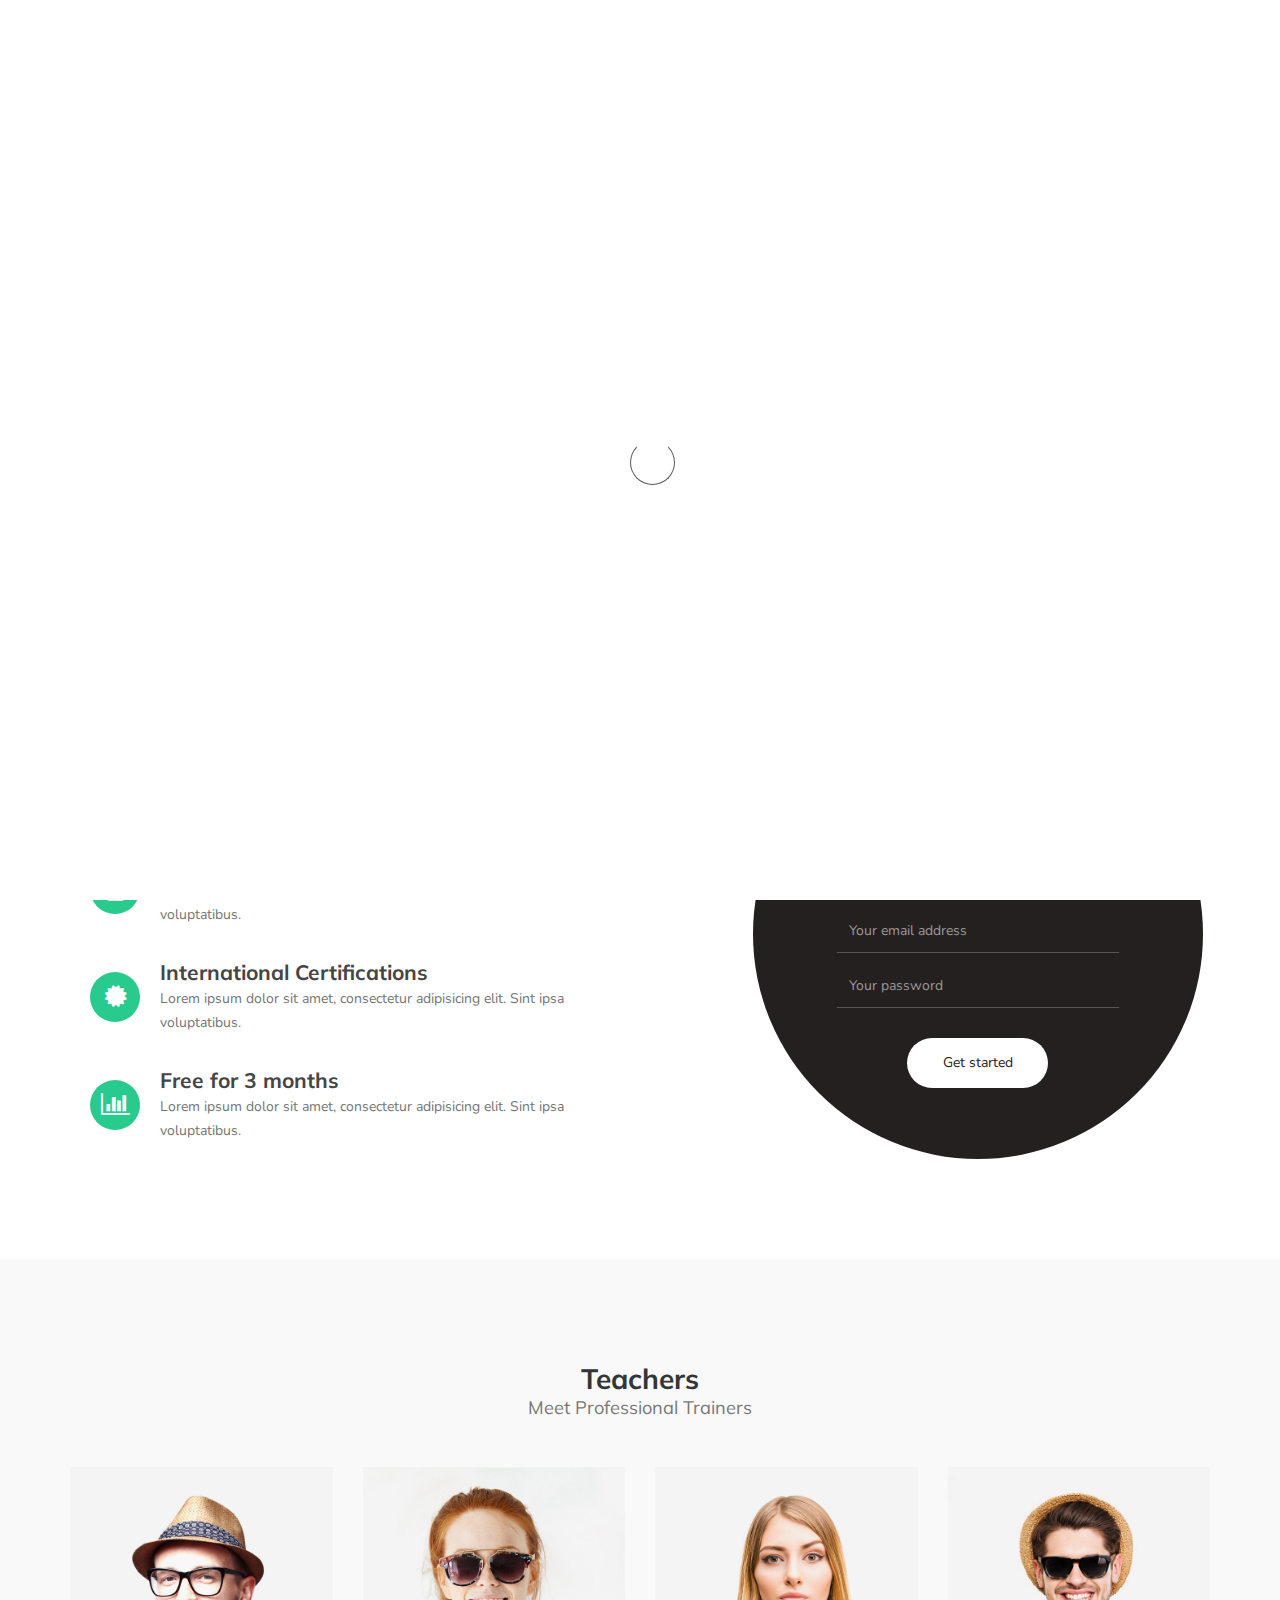
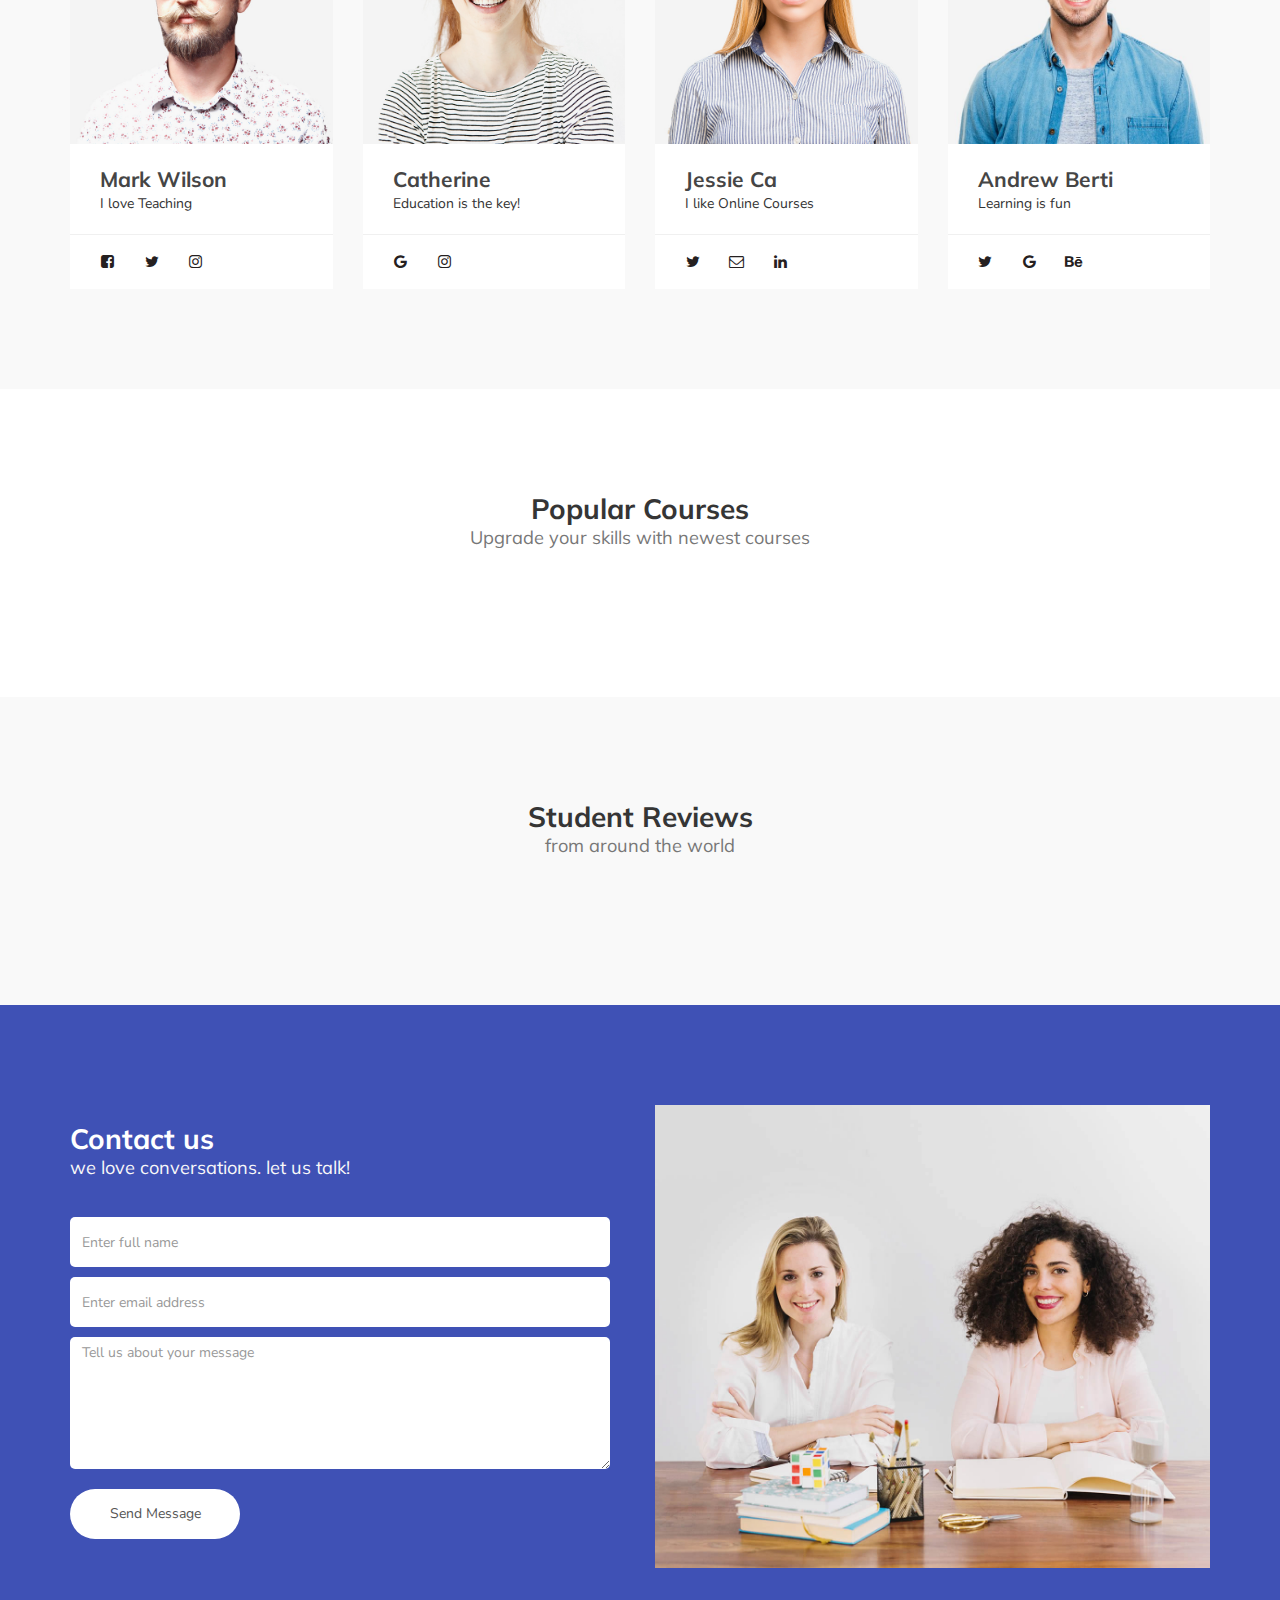
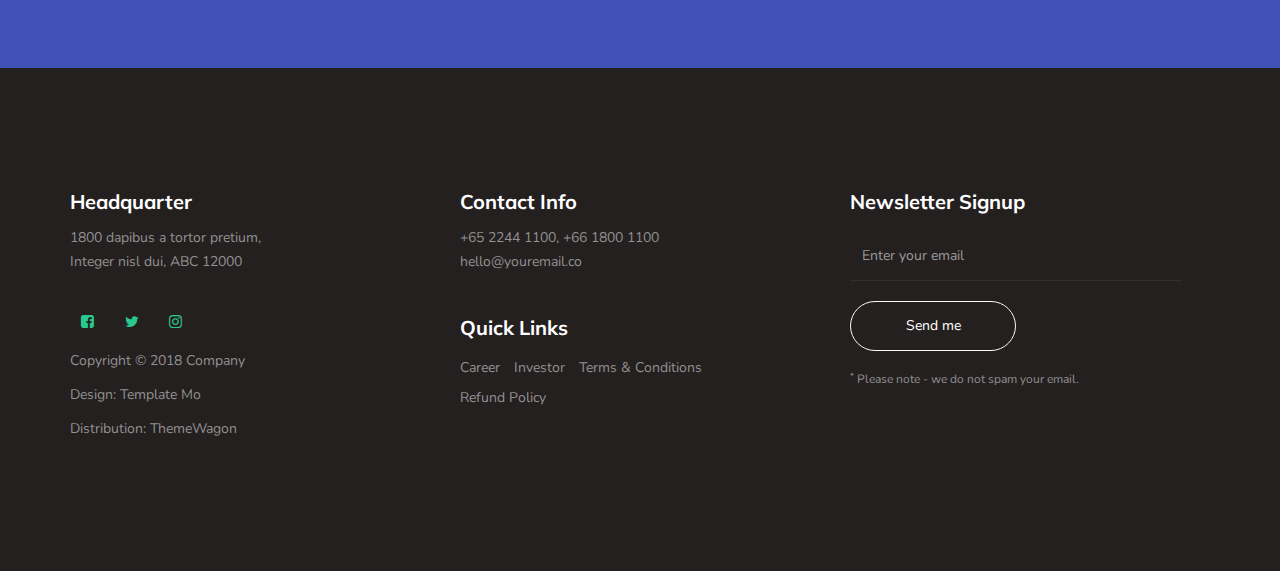
==== index.html @ bb071ff9 "Add files via upload" ====
<!DOCTYPE html>
<html lang="en">
<head>

     <title>Known - Education HTML Template</title>
<!-- 

Known Template 

http://www.templatemo.com/tm-516-known

-->
     <meta charset="UTF-8">
     <meta http-equiv="X-UA-Compatible" content="IE=Edge">
     <meta name="description" content="">
     <meta name="keywords" content="">
     <meta name="author" content="">
     <meta name="viewport" content="width=device-width, initial-scale=1, maximum-scale=1">

     <link rel="stylesheet" href="css/bootstrap.min.css">
     <link rel="stylesheet" href="css/font-awesome.min.css">
     <link rel="stylesheet" href="css/owl.carousel.css">
     <link rel="stylesheet" href="css/owl.theme.default.min.css">

     <!-- MAIN CSS -->
     <link rel="stylesheet" href="css/templatemo-style.css">

</head>
<body id="top" data-spy="scroll" data-target=".navbar-collapse" data-offset="50">

     <!-- PRE LOADER -->
     <section class="preloader">
          <div class="spinner">

               <span class="spinner-rotate"></span>
               
          </div>
     </section>


     <!-- MENU -->
     <section class="navbar custom-navbar navbar-fixed-top" role="navigation">
          <div class="container">

               <div class="navbar-header">
                    <button class="navbar-toggle" data-toggle="collapse" data-target=".navbar-collapse">
                         <span class="icon icon-bar"></span>
                         <span class="icon icon-bar"></span>
                         <span class="icon icon-bar"></span>
                    </button>

                    <!-- lOGO TEXT HERE -->
                    <a href="#" class="navbar-brand">Known</a>
               </div>

               <!-- MENU LINKS -->
               <div class="collapse navbar-collapse">
                    <ul class="nav navbar-nav navbar-nav-first">
                         <li><a href="#top" class="smoothScroll">Home</a></li>
                         <li><a href="#about" class="smoothScroll">About</a></li>
                         <li><a href="#team" class="smoothScroll">Our Teachers</a></li>
                         <li><a href="#courses" class="smoothScroll">Courses</a></li>
                         <li><a href="#testimonial" class="smoothScroll">Reviews</a></li>
                         <li><a href="#contact" class="smoothScroll">Contact</a></li>
                    </ul>

                    <ul class="nav navbar-nav navbar-right">
                         <li><a href="#"><i class="fa fa-phone"></i> +65 2244 1100</a></li>
                    </ul>
               </div>

          </div>
     </section>


     <!-- HOME -->
     <section id="home">
          <div class="row">

                    <div class="owl-carousel owl-theme home-slider">
                         <div class="item item-first">
                              <div class="caption">
                                   <div class="container">
                                        <div class="col-md-6 col-sm-12">
                                             <h1>Distance Learning Education Center</h1>
                                             <h3>Our online courses are designed to fit in your industry supporting all-round with latest technologies.</h3>
                                             <a href="#feature" class="section-btn btn btn-default smoothScroll">Discover more</a>
                                        </div>
                                   </div>
                              </div>
                         </div>

                         <div class="item item-second">
                              <div class="caption">
                                   <div class="container">
                                        <div class="col-md-6 col-sm-12">
                                             <h1>Start your journey with our practical courses</h1>
                                             <h3>Our online courses are built in partnership with technology leaders and are designed to meet industry demands.</h3>
                                             <a href="#courses" class="section-btn btn btn-default smoothScroll">Take a course</a>
                                        </div>
                                   </div>
                              </div>
                         </div>

                         <div class="item item-third">
                              <div class="caption">
                                   <div class="container">
                                        <div class="col-md-6 col-sm-12">
                                             <h1>Efficient Learning Methods</h1>
                                             <h3>Nam eget sapien vel nibh euismod vulputate in vel nibh. Quisque eu ex eu urna venenatis sollicitudin ut at libero. Visit <a href="https://plus.google.com/+templatemo" target="_parent">templatemo</a> page.</h3>
                                             <a href="#contact" class="section-btn btn btn-default smoothScroll">Let's chat</a>
                                        </div>
                                   </div>
                              </div>
                         </div>
                    </div>
          </div>
     </section>


     <!-- FEATURE -->
     <section id="feature">
          <div class="container">
               <div class="row">

                    <div class="col-md-4 col-sm-4">
                         <div class="feature-thumb">
                              <span>01</span>
                              <h3>Trending Courses</h3>
                              <p>Lorem ipsum dolor sit amet, consectetur adipisicing eiusmod tempor incididunt ut labore et dolore magna.</p>
                         </div>
                    </div>

                    <div class="col-md-4 col-sm-4">
                         <div class="feature-thumb">
                              <span>02</span>
                              <h3>Books & Library</h3>
                              <p>Lorem ipsum dolor sit amet, consectetur adipisicing eiusmod tempor incididunt ut labore et dolore magna.</p>
                         </div>
                    </div>

                    <div class="col-md-4 col-sm-4">
                         <div class="feature-thumb">
                              <span>03</span>
                              <h3>Certified Teachers</h3>
                              <p>templatemo delivers a wide variety of HTML5 templates for you at absolutely no charge. Please tell your friends.</p>
                         </div>
                    </div>

               </div>
          </div>
     </section>


     <!-- ABOUT -->
     <section id="about">
          <div class="container">
               <div class="row">

                    <div class="col-md-6 col-sm-12">
                         <div class="about-info">
                              <h2>Start your journey to a better life with online practical courses</h2>

                              <figure>
                                   <span><i class="fa fa-users"></i></span>
                                   <figcaption>
                                        <h3>Professional Trainers</h3>
                                        <p>Lorem ipsum dolor sit amet, consectetur adipisicing elit. Sint ipsa voluptatibus.</p>
                                   </figcaption>
                              </figure>

                              <figure>
                                   <span><i class="fa fa-certificate"></i></span>
                                   <figcaption>
                                        <h3>International Certifications</h3>
                                        <p>Lorem ipsum dolor sit amet, consectetur adipisicing elit. Sint ipsa voluptatibus.</p>
                                   </figcaption>
                              </figure>

                              <figure>
                                   <span><i class="fa fa-bar-chart-o"></i></span>
                                   <figcaption>
                                        <h3>Free for 3 months</h3>
                                        <p>Lorem ipsum dolor sit amet, consectetur adipisicing elit. Sint ipsa voluptatibus.</p>
                                   </figcaption>
                              </figure>
                         </div>
                    </div>

                    <div class="col-md-offset-1 col-md-4 col-sm-12">
                         <div class="entry-form">
                              <form action="#" method="post">
                                   <h2>Signup today</h2>
                                   <input type="text" name="full name" class="form-control" placeholder="Full name" required="">

                                   <input type="email" name="email" class="form-control" placeholder="Your email address" required="">

                                   <input type="password" name="password" class="form-control" placeholder="Your password" required="">

                                   <button class="submit-btn form-control" id="form-submit">Get started</button>
                              </form>
                         </div>
                    </div>

               </div>
          </div>
     </section>


     <!-- TEAM -->
     <section id="team">
          <div class="container">
               <div class="row">

                    <div class="col-md-12 col-sm-12">
                         <div class="section-title">
                              <h2>Teachers <small>Meet Professional Trainers</small></h2>
                         </div>
                    </div>

                    <div class="col-md-3 col-sm-6">
                         <div class="team-thumb">
                              <div class="team-image">
                                   <img src="images/author-image1.jpg" class="img-responsive" alt="">
                              </div>
                              <div class="team-info">
                                   <h3>Mark Wilson</h3>
                                   <span>I love Teaching</span>
                              </div>
                              <ul class="social-icon">
                                   <li><a href="#" class="fa fa-facebook-square" attr="facebook icon"></a></li>
                                   <li><a href="#" class="fa fa-twitter"></a></li>
                                   <li><a href="#" class="fa fa-instagram"></a></li>
                              </ul>
                         </div>
                    </div>

                    <div class="col-md-3 col-sm-6">
                         <div class="team-thumb">
                              <div class="team-image">
                                   <img src="images/author-image2.jpg" class="img-responsive" alt="">
                              </div>
                              <div class="team-info">
                                   <h3>Catherine</h3>
                                   <span>Education is the key!</span>
                              </div>
                              <ul class="social-icon">
                                   <li><a href="#" class="fa fa-google"></a></li>
                                   <li><a href="#" class="fa fa-instagram"></a></li>
                              </ul>
                         </div>
                    </div>

                    <div class="col-md-3 col-sm-6">
                         <div class="team-thumb">
                              <div class="team-image">
                                   <img src="images/author-image3.jpg" class="img-responsive" alt="">
                              </div>
                              <div class="team-info">
                                   <h3>Jessie Ca</h3>
                                   <span>I like Online Courses</span>
                              </div>
                              <ul class="social-icon">
                                   <li><a href="#" class="fa fa-twitter"></a></li>
                                   <li><a href="#" class="fa fa-envelope-o"></a></li>
                                   <li><a href="#" class="fa fa-linkedin"></a></li>
                              </ul>
                         </div>
                    </div>

                    <div class="col-md-3 col-sm-6">
                         <div class="team-thumb">
                              <div class="team-image">
                                   <img src="images/author-image4.jpg" class="img-responsive" alt="">
                              </div>
                              <div class="team-info">
                                   <h3>Andrew Berti</h3>
                                   <span>Learning is fun</span>
                              </div>
                              <ul class="social-icon">
                                   <li><a href="#" class="fa fa-twitter"></a></li>
                                   <li><a href="#" class="fa fa-google"></a></li>
                                   <li><a href="#" class="fa fa-behance"></a></li>
                              </ul>
                         </div>
                    </div>

               </div>
          </div>
     </section>


     <!-- Courses -->
     <section id="courses">
          <div class="container">
               <div class="row">

                    <div class="col-md-12 col-sm-12">
                         <div class="section-title">
                              <h2>Popular Courses <small>Upgrade your skills with newest courses</small></h2>
                         </div>

                         <div class="owl-carousel owl-theme owl-courses">
                              <div class="col-md-4 col-sm-4">
                                   <div class="item">
                                        <div class="courses-thumb">
                                             <div class="courses-top">
                                                  <div class="courses-image">
                                                       <img src="images/courses-image1.jpg" class="img-responsive" alt="">
                                                  </div>
                                                  <div class="courses-date">
                                                       <span><i class="fa fa-calendar"></i> 12 / 7 / 2018</span>
                                                       <span><i class="fa fa-clock-o"></i> 7 Hours</span>
                                                  </div>
                                             </div>

                                             <div class="courses-detail">
                                                  <h3><a href="#">Social Media Management</a></h3>
                                                  <p>Lorem ipsum dolor sit amet, consectetur adipiscing elit.</p>
                                             </div>

                                             <div class="courses-info">
                                                  <div class="courses-author">
                                                       <img src="images/author-image1.jpg" class="img-responsive" alt="">
                                                       <span>Mark Wilson</span>
                                                  </div>
                                                  <div class="courses-price">
                                                       <a href="#"><span>USD 25</span></a>
                                                  </div>
                                             </div>
                                        </div>
                                   </div>
                              </div>

                              <div class="col-md-4 col-sm-4">
                                   <div class="item">
                                        <div class="courses-thumb">
                                             <div class="courses-top">
                                                  <div class="courses-image">
                                                       <img src="images/courses-image2.jpg" class="img-responsive" alt="">
                                                  </div>
                                                  <div class="courses-date">
                                                       <span><i class="fa fa-calendar"></i> 20 / 7 / 2018</span>
                                                       <span><i class="fa fa-clock-o"></i> 4.5 Hours</span>
                                                  </div>
                                             </div>

                                             <div class="courses-detail">
                                                  <h3><a href="#">Graphic & Web Design</a></h3>
                                                  <p>Lorem ipsum dolor sit amet, consectetur adipiscing elit.</p>
                                             </div>

                                             <div class="courses-info">
                                                  <div class="courses-author">
                                                       <img src="images/author-image2.jpg" class="img-responsive" alt="">
                                                       <span>Jessica</span>
                                                  </div>
                                                  <div class="courses-price">
                                                       <a href="#"><span>USD 80</span></a>
                                                  </div>
                                             </div>
                                        </div>
                                   </div>
                              </div>

                              <div class="col-md-4 col-sm-4">
                                   <div class="item">
                                        <div class="courses-thumb">
                                             <div class="courses-top">
                                                  <div class="courses-image">
                                                       <img src="images/courses-image3.jpg" class="img-responsive" alt="">
                                                  </div>
                                                  <div class="courses-date">
                                                       <span><i class="fa fa-calendar"></i> 15 / 8 / 2018</span>
                                                       <span><i class="fa fa-clock-o"></i> 6 Hours</span>
                                                  </div>
                                             </div>

                                             <div class="courses-detail">
                                                  <h3><a href="#">Marketing Communication</a></h3>
                                                  <p>Lorem ipsum dolor sit amet, consectetur adipiscing elit.</p>
                                             </div>

                                             <div class="courses-info">
                                                  <div class="courses-author">
                                                       <img src="images/author-image3.jpg" class="img-responsive" alt="">
                                                       <span>Catherine</span>
                                                  </div>
                                                  <div class="courses-price free">
                                                       <a href="#"><span>Free</span></a>
                                                  </div>
                                             </div>
                                        </div>
                                   </div>
                              </div>

                              <div class="col-md-4 col-sm-4">
                                   <div class="item">
                                        <div class="courses-thumb">
                                             <div class="courses-top">
                                                  <div class="courses-image">
                                                       <img src="images/courses-image4.jpg" class="img-responsive" alt="">
                                                  </div>
                                                  <div class="courses-date">
                                                       <span><i class="fa fa-calendar"></i> 10 / 8 / 2018</span>
                                                       <span><i class="fa fa-clock-o"></i> 8 Hours</span>
                                                  </div>
                                             </div>

                                             <div class="courses-detail">
                                                  <h3><a href="#">Summer Kids</a></h3>
                                                  <p>Lorem ipsum dolor sit amet, consectetur adipiscing elit.</p>
                                             </div>

                                             <div class="courses-info">
                                                  <div class="courses-author">
                                                       <img src="images/author-image1.jpg" class="img-responsive" alt="">
                                                       <span>Mark Wilson</span>
                                                  </div>
                                                  <div class="courses-price">
                                                       <a href="#"><span>USD 45</span></a>
                                                  </div>
                                             </div>
                                        </div>
                                   </div>
                              </div>

                              <div class="col-md-4 col-sm-4">
                                   <div class="item">
                                        <div class="courses-thumb">
                                             <div class="courses-top">
                                                  <div class="courses-image">
                                                       <img src="images/courses-image5.jpg" class="img-responsive" alt="">
                                                  </div>
                                                  <div class="courses-date">
                                                       <span><i class="fa fa-calendar"></i> 5 / 10 / 2018</span>
                                                       <span><i class="fa fa-clock-o"></i> 10 Hours</span>
                                                  </div>
                                             </div>

                                             <div class="courses-detail">
                                                  <h3><a href="#">Business &amp; Management</a></h3>
                                                  <p>Lorem ipsum dolor sit amet, consectetur adipiscing elit.</p>
                                             </div>

                                             <div class="courses-info">
                                                  <div class="courses-author">
                                                       <img src="images/author-image2.jpg" class="img-responsive" alt="">
                                                       <span>Jessica</span>
                                                  </div>
                                                  <div class="courses-price free">
                                                       <a href="#"><span>Free</span></a>
                                                  </div>
                                             </div>
                                        </div>
                                   </div>
                              </div>

                         </div>

               </div>
          </div>
     </section>


     <!-- TESTIMONIAL -->
     <section id="testimonial">
          <div class="container">
               <div class="row">

                    <div class="col-md-12 col-sm-12">
                         <div class="section-title">
                              <h2>Student Reviews <small>from around the world</small></h2>
                         </div>

                         <div class="owl-carousel owl-theme owl-client">
                              <div class="col-md-4 col-sm-4">
                                   <div class="item">
                                        <div class="tst-image">
                                             <img src="images/tst-image1.jpg" class="img-responsive" alt="">
                                        </div>
                                        <div class="tst-author">
                                             <h4>Jackson</h4>
                                             <span>Shopify Developer</span>
                                        </div>
                                        <p>You really do help young creative minds to get quality education and professional job search assistance. I’d recommend it to everyone!</p>
                                        <div class="tst-rating">
                                             <i class="fa fa-star"></i>
                                             <i class="fa fa-star"></i>
                                             <i class="fa fa-star"></i>
                                             <i class="fa fa-star"></i>
                                             <i class="fa fa-star"></i>
                                        </div>
                                   </div>
                              </div>

                              <div class="col-md-4 col-sm-4">
                                   <div class="item">
                                        <div class="tst-image">
                                             <img src="images/tst-image2.jpg" class="img-responsive" alt="">
                                        </div>
                                        <div class="tst-author">
                                             <h4>Camila</h4>
                                             <span>Marketing Manager</span>
                                        </div>
                                        <p>Trying something new is exciting! Thanks for the amazing law course and the great teacher who was able to make it interesting.</p>
                                        <div class="tst-rating">
                                             <i class="fa fa-star"></i>
                                             <i class="fa fa-star"></i>
                                             <i class="fa fa-star"></i>
                                        </div>
                                   </div>
                              </div>

                              <div class="col-md-4 col-sm-4">
                                   <div class="item">
                                        <div class="tst-image">
                                             <img src="images/tst-image3.jpg" class="img-responsive" alt="">
                                        </div>
                                        <div class="tst-author">
                                             <h4>Barbie</h4>
                                             <span>Art Director</span>
                                        </div>
                                        <p>Donec erat libero, blandit vitae arcu eu, lacinia placerat justo. Sed sollicitudin quis felis vitae hendrerit.</p>
                                        <div class="tst-rating">
                                             <i class="fa fa-star"></i>
                                             <i class="fa fa-star"></i>
                                             <i class="fa fa-star"></i>
                                             <i class="fa fa-star"></i>
                                        </div>
                                   </div>
                              </div>

                              <div class="col-md-4 col-sm-4">
                                   <div class="item">
                                        <div class="tst-image">
                                             <img src="images/tst-image4.jpg" class="img-responsive" alt="">
                                        </div>
                                        <div class="tst-author">
                                             <h4>Andrio</h4>
                                             <span>Web Developer</span>
                                        </div>
                                        <p>Nam eget mi eu ante faucibus viverra nec sed magna. Vivamus viverra sapien ex, elementum varius ex sagittis vel.</p>
                                        <div class="tst-rating">
                                             <i class="fa fa-star"></i>
                                             <i class="fa fa-star"></i>
                                             <i class="fa fa-star"></i>
                                             <i class="fa fa-star"></i>
                                        </div>
                                   </div>
                              </div>

                         </div>

               </div>
          </div>
     </section> 


     <!-- CONTACT -->
     <section id="contact">
          <div class="container">
               <div class="row">

                    <div class="col-md-6 col-sm-12">
                         <form id="contact-form" role="form" action="" method="post">
                              <div class="section-title">
                                   <h2>Contact us <small>we love conversations. let us talk!</small></h2>
                              </div>

                              <div class="col-md-12 col-sm-12">
                                   <input type="text" class="form-control" placeholder="Enter full name" name="name" required="">
                    
                                   <input type="email" class="form-control" placeholder="Enter email address" name="email" required="">

                                   <textarea class="form-control" rows="6" placeholder="Tell us about your message" name="message" required=""></textarea>
                              </div>

                              <div class="col-md-4 col-sm-12">
                                   <input type="submit" class="form-control" name="send message" value="Send Message">
                              </div>

                         </form>
                    </div>

                    <div class="col-md-6 col-sm-12">
                         <div class="contact-image">
                              <img src="images/contact-image.jpg" class="img-responsive" alt="Smiling Two Girls">
                         </div>
                    </div>

               </div>
          </div>
     </section>       


     <!-- FOOTER -->
     <footer id="footer">
          <div class="container">
               <div class="row">

                    <div class="col-md-4 col-sm-6">
                         <div class="footer-info">
                              <div class="section-title">
                                   <h2>Headquarter</h2>
                              </div>
                              <address>
                                   <p>1800 dapibus a tortor pretium,<br> Integer nisl dui, ABC 12000</p>
                              </address>

                              <ul class="social-icon">
                                   <li><a href="#" class="fa fa-facebook-square" attr="facebook icon"></a></li>
                                   <li><a href="#" class="fa fa-twitter"></a></li>
                                   <li><a href="#" class="fa fa-instagram"></a></li>
                              </ul>

                              <div class="copyright-text"> 
                                   <p>Copyright &copy; 2018 Company</p>
                                   <p>Design: <a rel="nofollow" href="http://templatemo.com" title="html5 templates" target="_parent">Template Mo</a></p>
                                   <p>Distribution: <a href="https://themewagon.com/">ThemeWagon</a></p>
                              </div>
                         </div>
                    </div>

                    <div class="col-md-4 col-sm-6">
                         <div class="footer-info">
                              <div class="section-title">
                                   <h2>Contact Info</h2>
                              </div>
                              <address>
                                   <p>+65 2244 1100, +66 1800 1100</p>
                                   <p><a href="mailto:youremail.com">hello@youremail.co</a></p>
                              </address>

                              <div class="footer_menu">
                                   <h2>Quick Links</h2>
                                   <ul>
                                        <li><a href="#">Career</a></li>
                                        <li><a href="#">Investor</a></li>
                                        <li><a href="#">Terms & Conditions</a></li>
                                        <li><a href="#">Refund Policy</a></li>
                                   </ul>
                              </div>
                         </div>
                    </div>

                    <div class="col-md-4 col-sm-12">
                         <div class="footer-info newsletter-form">
                              <div class="section-title">
                                   <h2>Newsletter Signup</h2>
                              </div>
                              <div>
                                   <div class="form-group">
                                        <form action="#" method="get">
                                             <input type="email" class="form-control" placeholder="Enter your email" name="email" id="email" required="">
                                             <input type="submit" class="form-control" name="submit" id="form-submit" value="Send me">
                                        </form>
                                        <span><sup>*</sup> Please note - we do not spam your email.</span>
                                   </div>
                              </div>
                         </div>
                    </div>
                    
               </div>
          </div>
     </footer>


     <!-- SCRIPTS -->
     <script src="js/jquery.js"></script>
     <script src="js/bootstrap.min.js"></script>
     <script src="js/owl.carousel.min.js"></script>
     <script src="js/smoothscroll.js"></script>
     <script src="js/custom.js"></script>

</body>
</html>
---- css/templatemo-style.css ----
/*

Known Template 

http://www.templatemo.com/tm-516-known

*/

  @import url('https://fonts.googleapis.com/css?family=Muli:300,700|Nunito');

  body {
    background: #ffffff;
    font-family: 'Nunito', sans-serif;
    overflow-x: hidden;
    padding-top: 70px;
  }


  /*---------------------------------------
     TYPOGRAPHY              
  -----------------------------------------*/

  h1,h2,h3,h4,h5,h6 {
    font-family: 'Muli', sans-serif;
    font-weight: bold;
    line-height: inherit;
  }

  h1 {
    color: #252525;
    font-size: 3em;
    line-height: normal;
  }

  h2 {
    color: #353535;
    font-size: 2em;
    padding-bottom: 10px;
  }

  h3 {
    font-size: 1.5em;
    margin-bottom: 0;
  }

  h3,
  h3 a {
    color: #454545;
  }

  p {
    color: #757575;
    font-size: 14px;
    font-weight: normal;
    line-height: 24px;
  }



  /*---------------------------------------
     GENERAL               
  -----------------------------------------*/

  html{
    -webkit-font-smoothing: antialiased;
  }

  a {
    color: #252525;
    -webkit-transition: 0.5s;
    transition: 0.5s;
    text-decoration: none !important;
  }

  a,
  input, button,
  .form-control {
    -webkit-transition: 0.5s;
    transition: 0.5s;
  }

  a:hover, a:active, a:focus {
    color: #29ca8e;
    outline: none;
  }

  ::-webkit-scrollbar{
    width: 8px;
    height: 8px;
  }

  ::-webkit-scrollbar-thumb {
    cursor: pointer;
    background: #000000;
  }

  .section-title {
    padding-bottom: 40px;
  }

  .section-title h2 {
    margin: 0;
  }

  .section-title small {
    display: block;
  }

  .overlay {
    background: rgba(20,20,20,0.5);
    position: absolute;
    top: 0;
    right: 0;
    bottom: 0;
    left: 0;
    width: 100%;
    height: 100%;
  }

  .entry-form {
    background: #252020;
    border-radius: 100%;
    text-align: center;
    padding: 6em;
    width: 450px;
    height: 450px;
  }

  .entry-form h2 {
    color: #ffffff;
    margin: 0;
  }

  .entry-form .form-control {
    background: transparent;
    border: 0;
    border-bottom: 1px solid;
    border-radius: 0;
    box-shadow: none;
    height: 45px;
    margin: 10px 0;
  }

  .entry-form .submit-btn {
    background: #ffffff;
    border-radius: 50px;
    border: 0;
    color: #252020;
    width: 50%;
    height: 50px;
    margin: 30px auto;
    margin-bottom: 10px;
  }

  .entry-form .submit-btn:hover {
    background: #3f51b5;
    color: #ffffff;
  }

  section {
    position: relative;
    padding: 100px 0;
  }

  #team,
  #testimonial {
    background: #f9f9f9;
  }

  #team, 
  #testimonial {
    text-align: center;
  }
  
  #google-map iframe {
    border: 0;
    width: 100%;
    height: 390px;
  }



  /*---------------------------------------
     BUTTONS               
  -----------------------------------------*/

  .section-btn {
    background: transparent;
    border-radius: 50px;
    border: 1px solid #ffffff;
    color: #ffffff;
    font-size: inherit;
    font-weight: normal;
    padding: 15px 30px;
    transition: 0.5s;
  }

  .section-btn:hover {
    background: #ffffff;
    border-color: transparent;
  }



  /*---------------------------------------
       PRE LOADER              
  -----------------------------------------*/

  .preloader {
    position: fixed;
    top: 0;
    left: 0;
    width: 100%;
    height: 100%;
    z-index: 99999;
    display: flex;
    flex-flow: row nowrap;
    justify-content: center;
    align-items: center;
    background: none repeat scroll 0 0 #ffffff;
  }

  .spinner {
    border: 1px solid transparent;
    border-radius: 3px;
    position: relative;
  }

  .spinner:before {
    content: '';
    box-sizing: border-box;
    position: absolute;
    top: 50%;
    left: 50%;
    width: 45px;
    height: 45px;
    margin-top: -10px;
    margin-left: -10px;
    border-radius: 50%;
    border: 1px solid #575757;
    border-top-color: #ffffff;
    animation: spinner .9s linear infinite;
  }

  @-webkit-@keyframes spinner {
    to {transform: rotate(360deg);}
  }

  @keyframes spinner {
    to {transform: rotate(360deg);}
  }



  /*---------------------------------------
      MENU              
  -----------------------------------------*/

  .custom-navbar {
    background: #ffffff;
    border-top: 5px solid #29ca8e;
    border-bottom: 0;
    -webkit-box-shadow: 0 1px 30px rgba(0, 0, 0, 0.1);
    -moz-box-shadow: 0 1px 30px rgba(0, 0, 0, 0.1);
    box-shadow: 0 1px 30px rgba(0, 0, 0, 0.1);
    padding: 12px 0;
    margin-bottom: 0;
    padding: 0;
  }

  .custom-navbar .navbar-brand {
    color: #454545;
    font-size: 18px;
    font-weight: bold;
    line-height: 40px;
  }

  .custom-navbar .navbar-nav.navbar-nav-first {
    margin-left: 8em;
  }

  .custom-navbar .navbar-nav.navbar-right li a {
    padding-right: 12px;
    padding-left: 12px;
  }

  .custom-navbar .navbar-nav.navbar-right li a .fa {
    background: #29ca8e;
    border-radius: 100%;
    color: #ffffff;
    width: 30px;
    height: 30px;
    line-height: 30px;
    text-align: center;
    display: inline-block;
    margin-right: 5px;
  }

  .custom-navbar .nav li a {
    line-height: 40px;
    color: #575757;
    padding-right: 22px;
    padding-left: 22px;
  }

  .custom-navbar .navbar-nav > li > a:hover,
  .custom-navbar .navbar-nav > li > a:focus {
    background-color: transparent;
  }

  .custom-navbar .nav li a:hover {
    background-color: #29ca8e;
    color: #ffffff;
  }

  .custom-navbar .nav li.active > a {
    background-color: #29ca8e;
    color: #ffffff;
  }

  .custom-navbar .navbar-toggle {
    border: none;
    padding-top: 10px;
  }

  .custom-navbar .navbar-toggle {
    background-color: transparent;
  }

  .custom-navbar .navbar-toggle .icon-bar {
    background: #252525;
    border-color: transparent;
  }



  /*---------------------------------------
      HOME  & SLIDER            
  -----------------------------------------*/

  #home {
    padding: 0;
  }

  #home h1 {
    color: #ffffff;
  }

  #home h3 {
    color: #f9f9f9;
    font-size: 16px;
    font-weight: 300;
    margin: 0;
    padding: 5px 0 40px 0;
  }

  @media (min-width: 768px) {
    .home-slider .col-md-6 {
      padding-left: 0;
    }
  }

  .home-slider .caption {
    display: flex;
    justify-content: center;
    flex-direction: column;
    text-align: left;
    background-color: rgba(20,20,20,0.2);
    height: 100%;
    color: #fff;
    cursor: e-resize;
  }

  .home-slider .item {
    background-repeat: no-repeat;
    background-attachment: local;
    background-size: cover;
    height: 650px;
  }
  
  .caption h3 a { color: #FFF; }
  .caption h3 a:hover { color: #FF3; }

  .home-slider .item-first {
    background-image: url(../images/slider-image1.jpg);
	background-position: center;
  }

  .home-slider .item-second {
    background-image: url(../images/slider-image2.jpg);
  }

  .home-slider .item-third {
    background-image: url(../images/slider-image3.jpg);
  }



  /*---------------------------------------
      FEATURE              
  -----------------------------------------*/

  .feature-thumb {
    border: 1px solid #f0f0f0;
    padding: 5em 3em;
  }

  .feature-thumb span {
    background: #3f51b5;
    border-radius: 50px;
    color: #ffffff;
    font-size: 25px;
    font-weight: bold;
    display: inline-block;
    width: 60px;
    height: 60px;
    line-height: 60px;
    text-align: center;
    margin-bottom: 5px;
  }

  .feature-thumb h3 {
    margin: 10px 0;
  }



  /*---------------------------------------
      ABOUT              
  -----------------------------------------*/

  #about figure {
    display: inline-block;
    vertical-align: top;
    margin-left: 15px;
  }

  #about figure span {
    float: left;
    margin-left: -15px;
    padding: 15px 20px;
    position: relative;
    top: 20px;
  }

  #about figure span i {
    background: #29ca8e;
    border-radius: 50px;
    color: #ffffff;
    font-size: 25px;
    width: 50px;
    height: 50px;
    line-height: 50px;
    text-align: center;
  }



  /*---------------------------------------
      TEAM              
  -----------------------------------------*/

  .team-thumb {
    background: #ffffff;
    position: relative;
    overflow: hidden;
    text-align: left;
  }

  .team-info {
    padding: 20px 30px;
  }

  .team-image img {
    width: 100%;
  }

  .team-thumb .social-icon {
    border-top: 1px solid #f0f0f0;
    padding: 4px 20px 0 20px;
  }

  .team-thumb .social-icon li a {
    background: #ffffff;
    color: #252020;
  }

  .team-info h3 {
    margin: 0;
  }


  /*---------------------------------------
      COURSES             
  -----------------------------------------*/

  #courses .section-title {
    text-align: center;
  }

  #courses .owl-theme .owl-nav {
    margin-top: 30px;
  }

  #courses .owl-theme .owl-nav [class*=owl-] {
    border-radius: 2px;
    font-size: 16px;
    width: 30px;
    height: 30px;
    line-height: 30px;
    text-align: center;
    padding: 0;
  }

  .courses-thumb {
    background: #f9f9f9;
    position: relative;
  }

  .courses-top {
    position: relative;
  }

  .courses-image {
    background: linear-gradient(to right, #202020, #101010);
  }

  .courses-date {
    background: linear-gradient(rgba(255, 0, 0, 0), rgba(0, 0, 0, 0.6));
    width: 100%;
    position: absolute;
    bottom: 0;
    padding: 20px 25px;
  }

  .courses-date span,
  .courses-author span {
    font-size: 14px;
    font-weight: bold;
  }

  .courses-date span {
    color: #ffffff;
    display: inline-block;
    margin-right: 10px;
  }

  .courses-detail {
    padding: 25px 25px 15px 25px;
  }

  .courses-detail h3 {
    margin: 0 0 2px 0;
  }

  .courses-info {
    border-top: 1px solid #f0f0f0;
    position: relative;
    clear: both;
    padding: 15px 25px;
  }

  .courses-author,
  .courses-author span {
    display: inline-block;
    vertical-align: middle;
  }

  .courses-author img {
    display: inline-block !important;
    border-radius: 50px;
    width: 50px !important;
    height: 50px;
    margin-right: 10px;
  }

  .courses-price {
    float: right;
    margin-top: 10px;
  }

  .courses-price span {
    background: #29ca8e;
    border-radius: 2px;
    color: #ffffff;
    display: block;
    padding: 5px 10px;
  }

  .courses-price.free span {
    background: #3f51b5;
  }



  /*---------------------------------------
     NEWS              
  -----------------------------------------*/

  .news-thumb {
    clear: both;
    position: relative;
    overflow: hidden;
    margin-bottom: 30px;
  }

  .news-thumb .news-image {
    float: left;
    width: 40%;
    margin-right: 30px;
  }

  .news-info h3 {
    margin-top: 5px;
    margin-bottom: 10px;
  }

  .news-date span {
    color: #909090;
    font-weight: bold;
  }



  /*---------------------------------------
      TESTIMONIAL             
  -----------------------------------------*/

  #testimonial .item {
    background: #ffffff;
    margin: 20px 0;
    padding: 4em 3em;
    text-align: left;
  }

  #courses .col-md-4,
  #testimonial .col-md-4 {
    display: block;
    width: 100%;
  }

  #testimonial .item > p {
    font-size: 16px;
    line-height: 26px;
  }

  .tst-rating {
    margin-bottom: 15px;
  }

  .tst-rating .fa {
    color: #3f51b5;
  }

  .tst-image,
  .tst-author {
    display: inline-block;
    vertical-align: middle;
    margin-bottom: 20px;
    text-align: left;
  }

  .tst-image img {
    border-radius: 50px;
    width: 60px !important;
    height: 60px;
    margin-right: 15px;
  }

  .tst-author h4 {
    margin: 0;
  }

  .tst-author span {
    color: #808080;
    font-size: 14px;
  }



  /*---------------------------------------
      CONTACT             
  -----------------------------------------*/

  #contact {
    background: #3f51b5;
  }

  #contact h2 {
    color: #ffffff;
  }

  #contact .section-title {
    padding-bottom: 20px;
  }

  #contact h2 > small,
  #contact p,
  #contact a {
    color: #f9f9f9;
  }

  #contact-form {
    padding: 1em 0;
  }

  #contact-form .col-md-12,
  #contact-form .col-md-4 {
    padding-left: 0;
  }

  #contact-form .form-control {
    border: 0;
    border-radius: 5px;
    box-shadow: none;
    margin: 10px 0;
  }

  #contact-form input {
    height: 50px;
  }

  #contact-form input[type='submit'] {
    border-radius: 50px;
    border: 1px solid transparent;
  }

  #contact-form input[type='submit']:hover {
    background: transparent;
    border-color: #ffffff;
    color: #ffffff;
  }
  



  /*---------------------------------------
     FOOTER              
  -----------------------------------------*/

  footer {
    background: #252020;
    padding: 120px 0;
  }

  footer .section-title {
    padding-bottom: 10px;
  }

  footer h2 {
    font-size: 20px;
  }

  footer a,
  footer p {
    color: #909090;
  }

  footer strong {
    color: #d9d9d9;
  }

  footer address p {
    margin-bottom: 0;
  }

  footer .social-icon {
    margin-top: 25px;
  }

  .footer-info {
    margin-right: 2em;
  }

  .footer-info h2 {
    color: #ffffff;
    padding: 0;
  }

  .footer_menu h2 {
    margin-top: 2em;
  }

  .footer_menu ul {
    margin: 0;
    padding: 0;
  }

  .footer_menu li {
    display: inline-block;
    list-style: none;
    margin: 5px 10px 5px 0;
  }

  .newsletter-form .form-control {
    background: transparent;
    border-radius: 0;
    box-shadow: none;
    border: 0;
    border-bottom: 1px solid #303030;
    height: 50px;
    margin: 5px 0;
  }

  .newsletter-form input[type="submit"] {
    background: transparent;
    border: 1px solid #f9f9f9;
    border-radius: 50px;
    color: #ffffff;
    display: block;
    margin-top: 20px;
    outline: none;
    width: 50%;
  }

  .newsletter-form input[type="submit"]:hover {
    background: #29ca8e;
    border-color: transparent;
  }

  .newsletter-form .form-group span {
    color: #909090;
    display: block;
    font-size: 12px;
    margin-top: 20px;
  }



  /*---------------------------------------
     SOCIAL ICON              
  -----------------------------------------*/

  .social-icon {
    position: relative;
    padding: 0;
    margin: 0;
  }

  .social-icon li {
    display: inline-block;
    list-style: none;
    margin-bottom: 5px;
  }

  .social-icon li a {
    border-radius: 100px;
    color: #29ca8e;
    font-size: 15px;
    width: 35px;
    height: 35px;
    line-height: 35px;
    text-decoration: none;
    text-align: center;
    transition: all 0.4s ease-in-out;
    position: relative;
    margin: 5px 5px 5px 0;
  }

  .social-icon li a:hover {
    background: #29ca8e;
    color: #ffffff;
  }



  /*---------------------------------------
     RESPONSIVE STYLES              
  -----------------------------------------*/

  @media screen and (max-width: 1170px) {
    .custom-navbar .navbar-nav.navbar-nav-first {
      margin-left: inherit;
    }
  }

  @media only screen and (max-width: 992px) {
    section,
    footer {
      padding: 60px 0;
    }

    .home-slider .item {
      background-position: center center;
    }

    .feature-thumb,
    .about-info,
    .team-thumb,
    .footer-info {
      margin-bottom: 50px;
    }

    .contact-image {
      margin-top: 50px;
    }
  }


  @media only screen and (min-width: 768px) and (max-width: 991px) {
    .custom-navbar .nav li a {
      padding-right: 10px;
      padding-left: 10px;
    }
  }

  @media only screen and (max-width: 767px) {
    h1 {
      font-size: 2.5em;
    }

    h1,h2,h3 {
      line-height: normal;
    }

    .custom-navbar {
      background: #ffffff;
      -webkit-box-shadow: 0 1px 30px rgba(0, 0, 0, 0.1);
      -moz-box-shadow: 0 1px 30px rgba(0, 0, 0, 0.1);
      box-shadow: 0 1px 30px rgba(0, 0, 0, 0.1);
      padding: 10px 0;
      text-align: center;
    }

    .custom-navbar .navbar-brand,
    .custom-navbar .nav li a {
      line-height: normal;
    }

    .custom-navbar .nav li a {
      padding: 10px;
    }

    .custom-navbar .navbar-brand,
    .top-nav-collapse .navbar-brand {
      color: #252525;
      font-weight: 600;
    }

    .custom-navbar .nav li a,
    .top-nav-collapse .nav li a {
      color: #575757;
    }

    .custom-navbar .navbar-nav.navbar-right li {
      display: inline-block;
    }

    .footer-info {
      margin-right: 0;
    }

    .footer-info.newsletter-form {
      margin-bottom: 0;
    }

    .entry-form {
      display: block;
      margin: 0 auto;
    }
  }


  @media only screen and (max-width: 580px) {
    h2 {
      font-size: 1.8em;
    }

    #testimonial .item {
      padding: 2em;
    }

    .contact-image {
      margin-top: 0;
    }
  }

  @media only screen and (max-width: 480px) {
    h1 {
      font-size: 2em;
    }

    #home h3 {
      font-size: 14px;
    }

    .entry-form {
      border-radius: 0;
      padding: 2em;
      max-width: 100%;
      max-height: 100%;
      width: inherit;
      height: inherit;
    }
  }
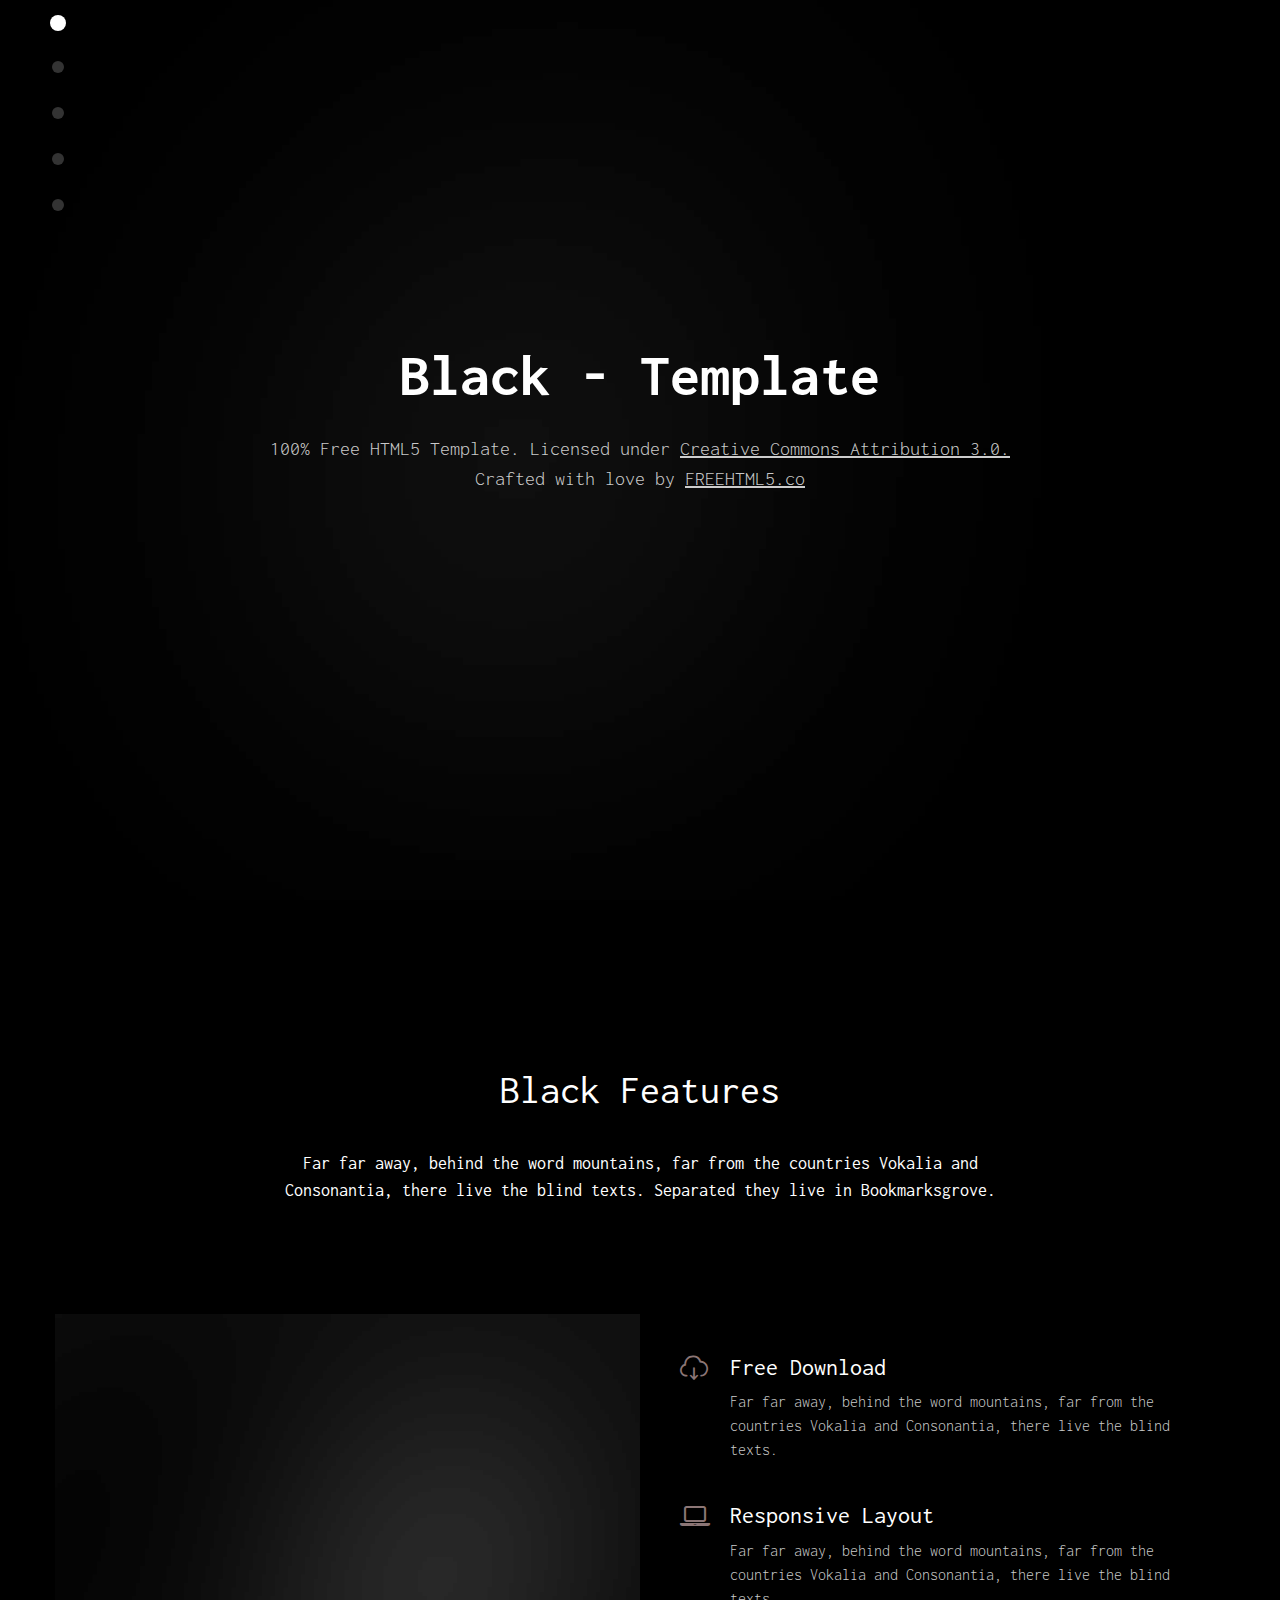
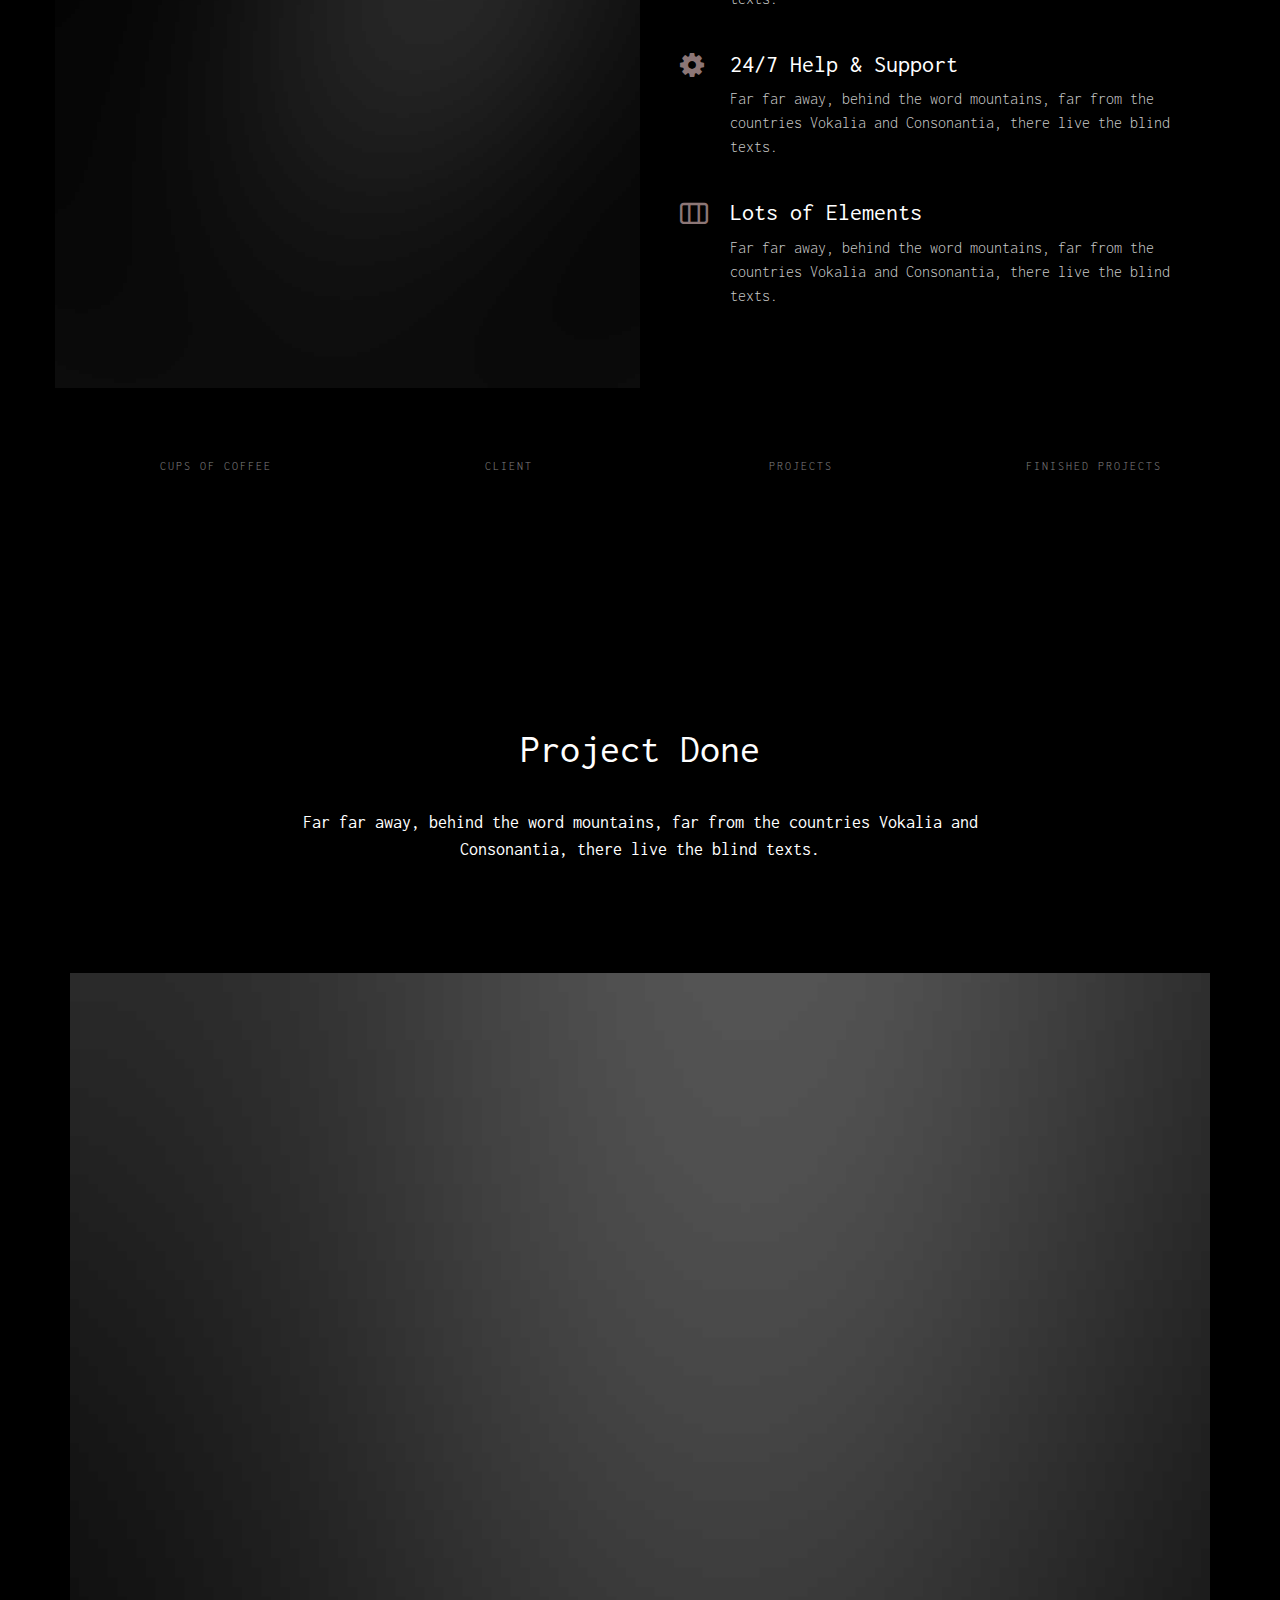
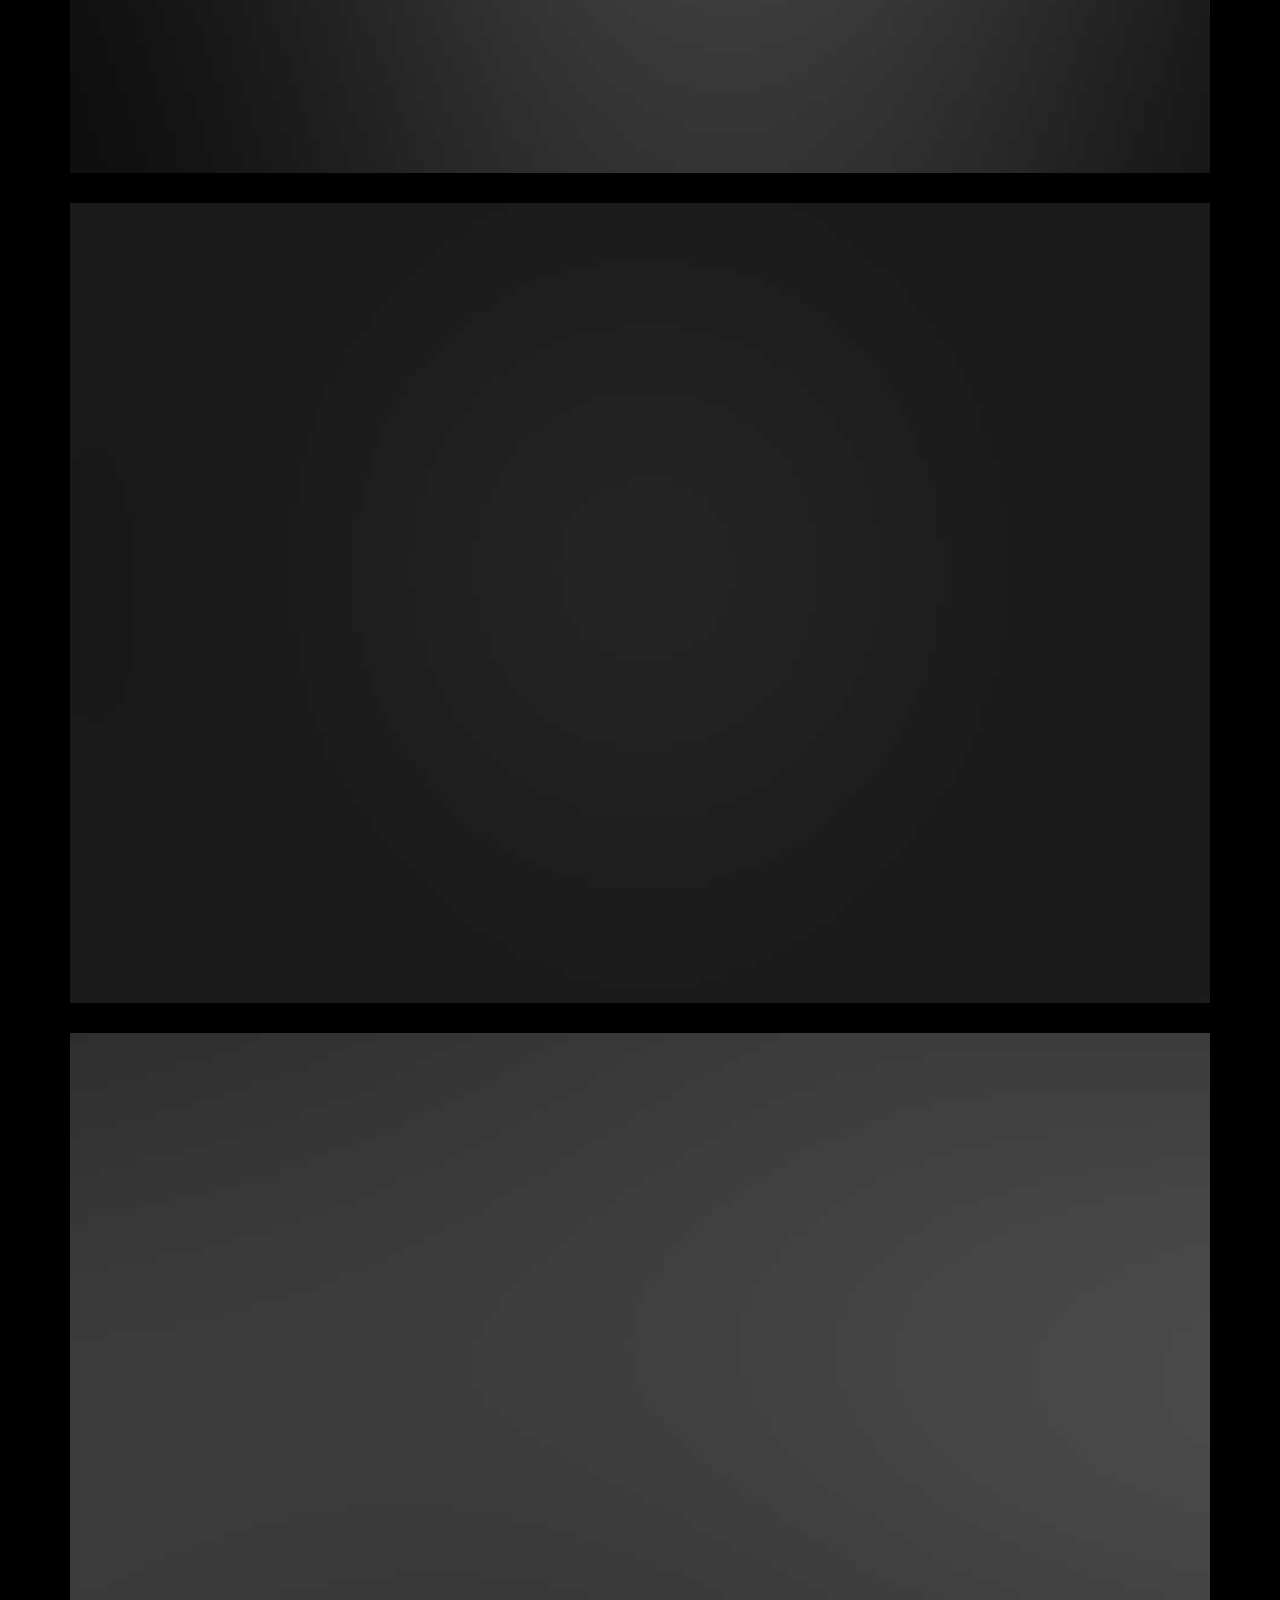
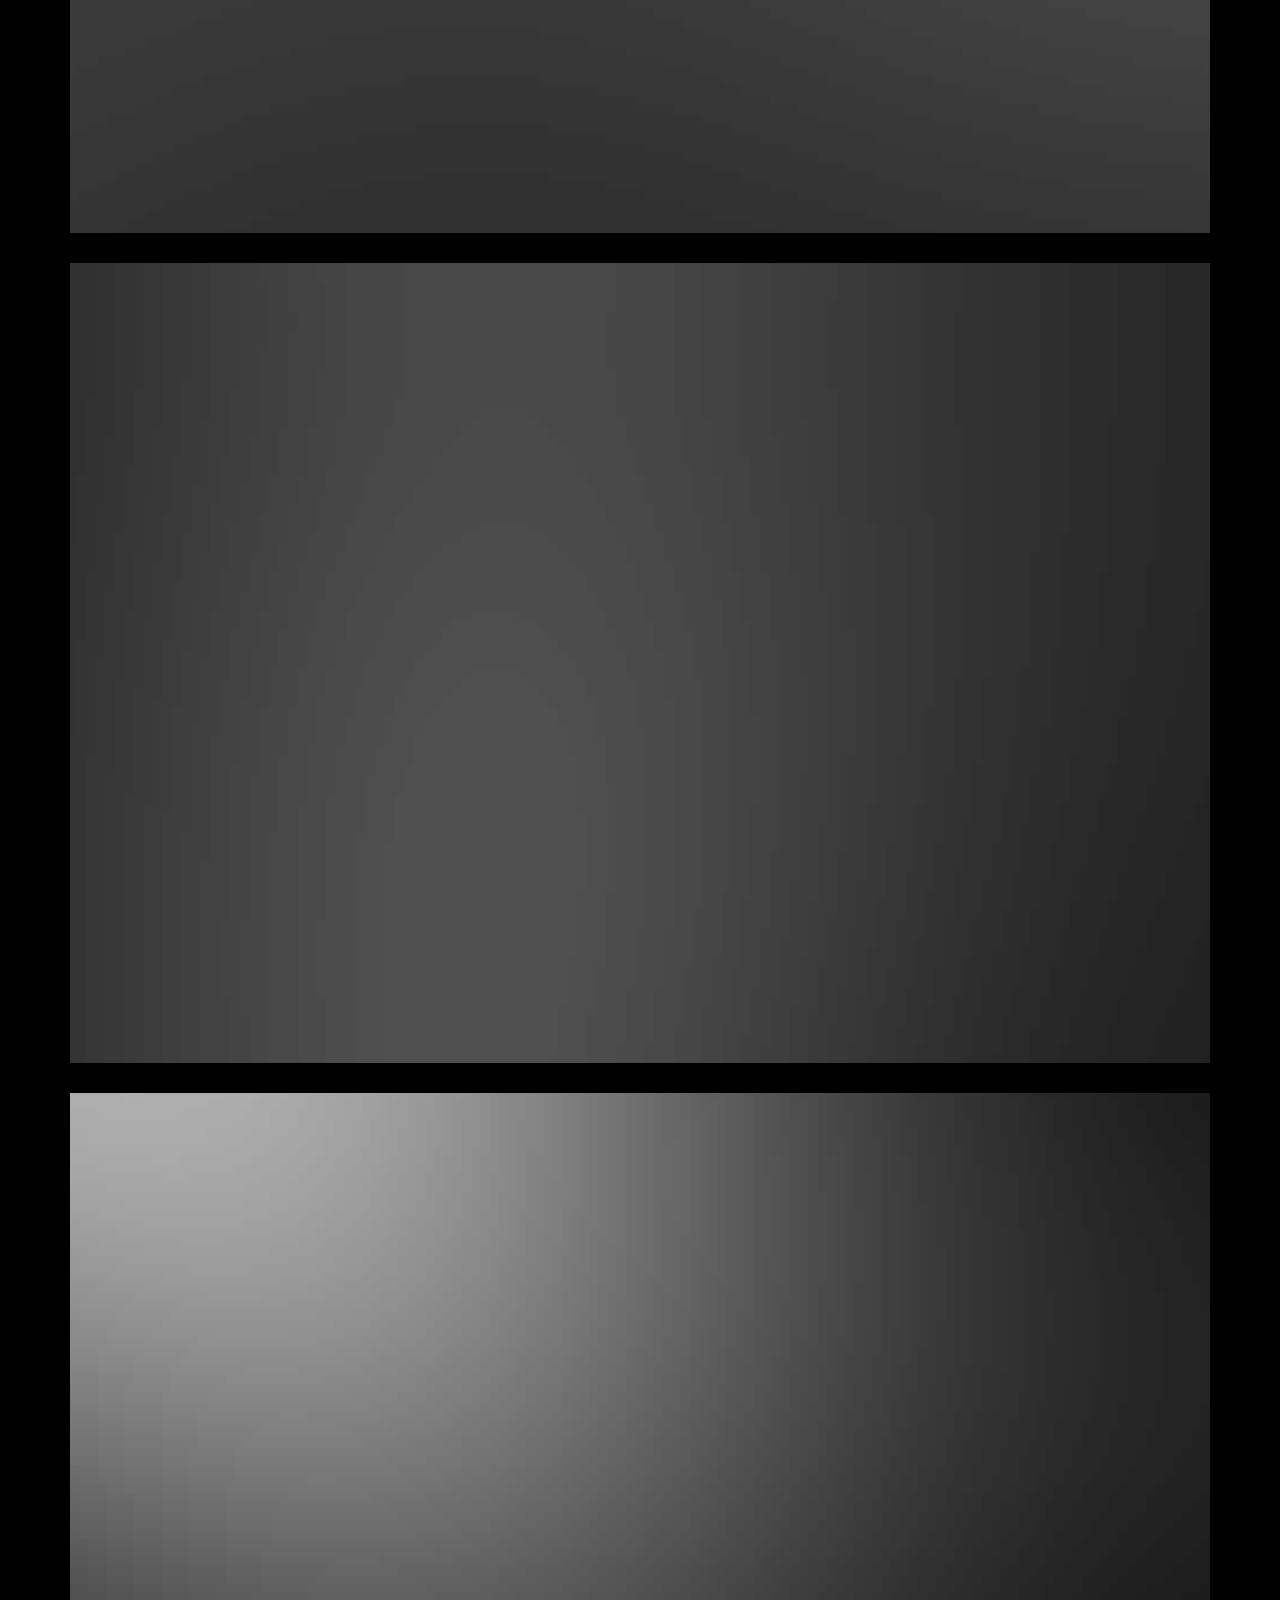
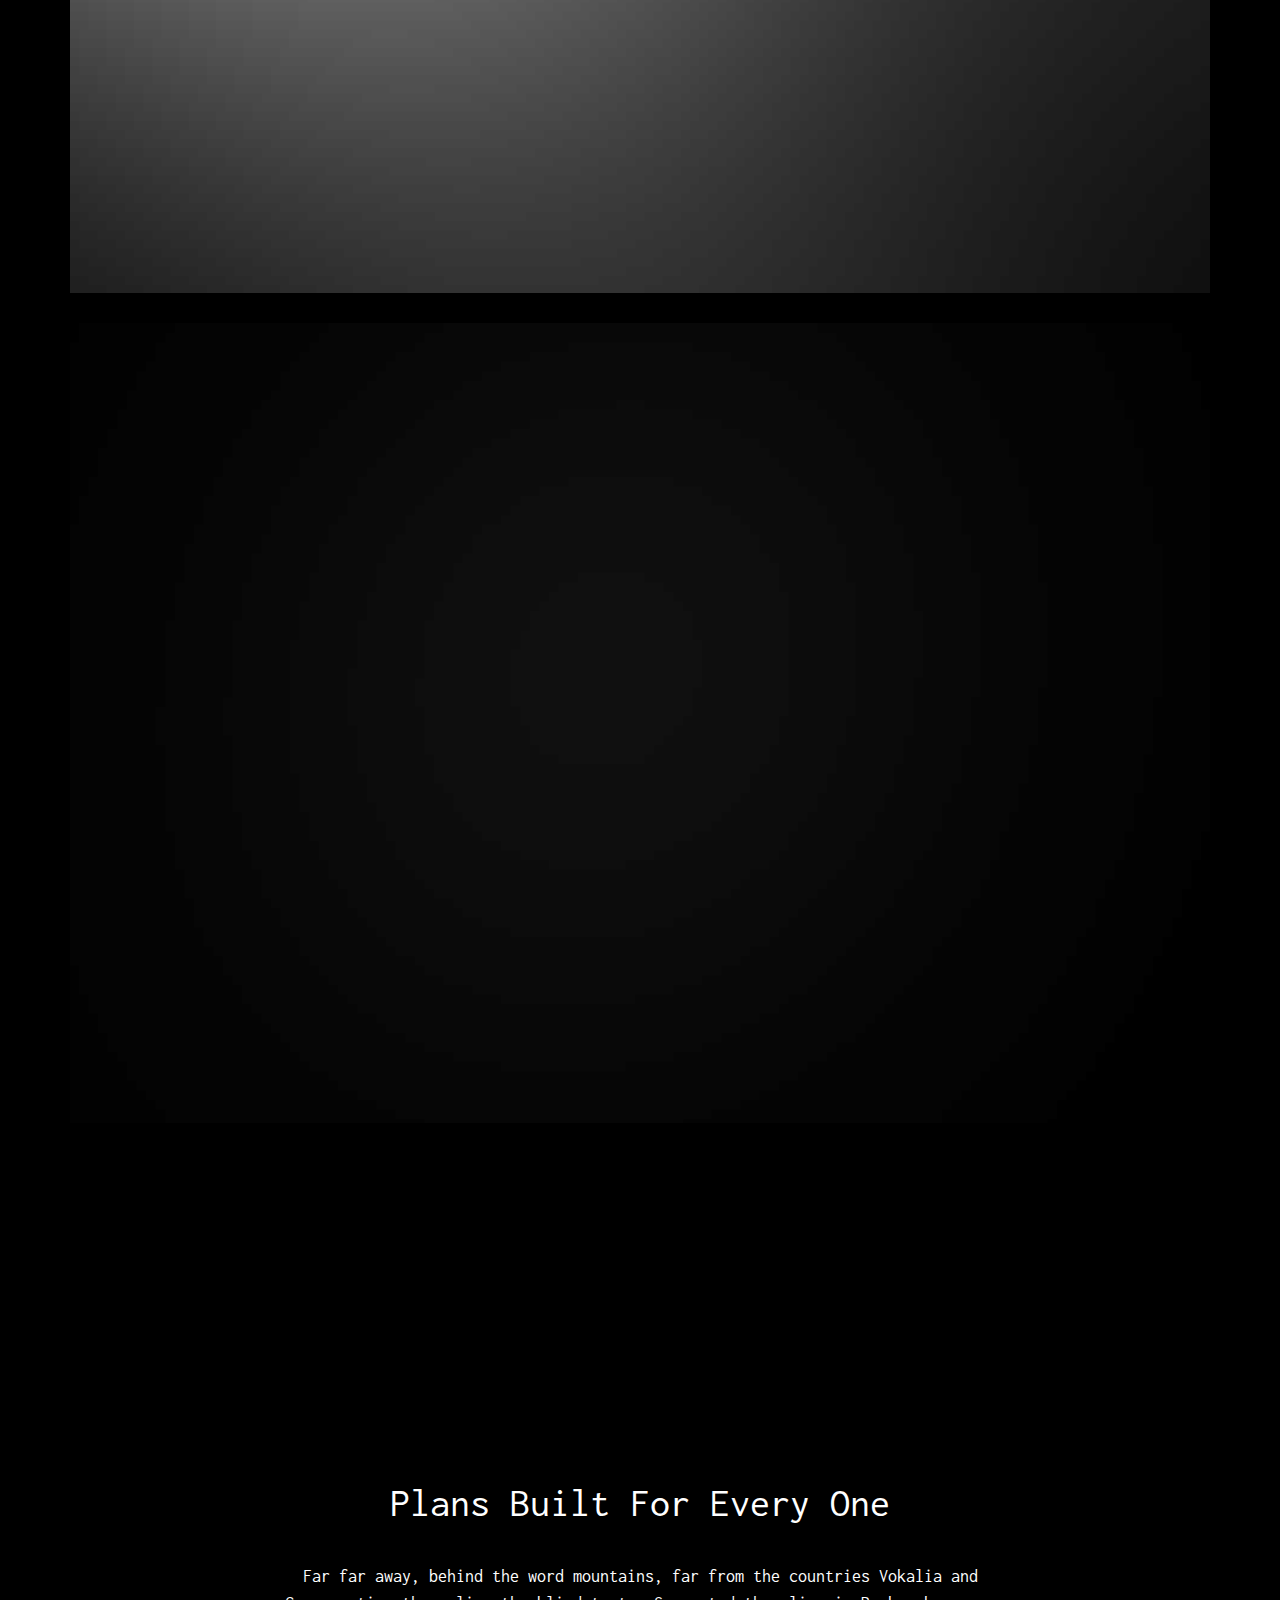
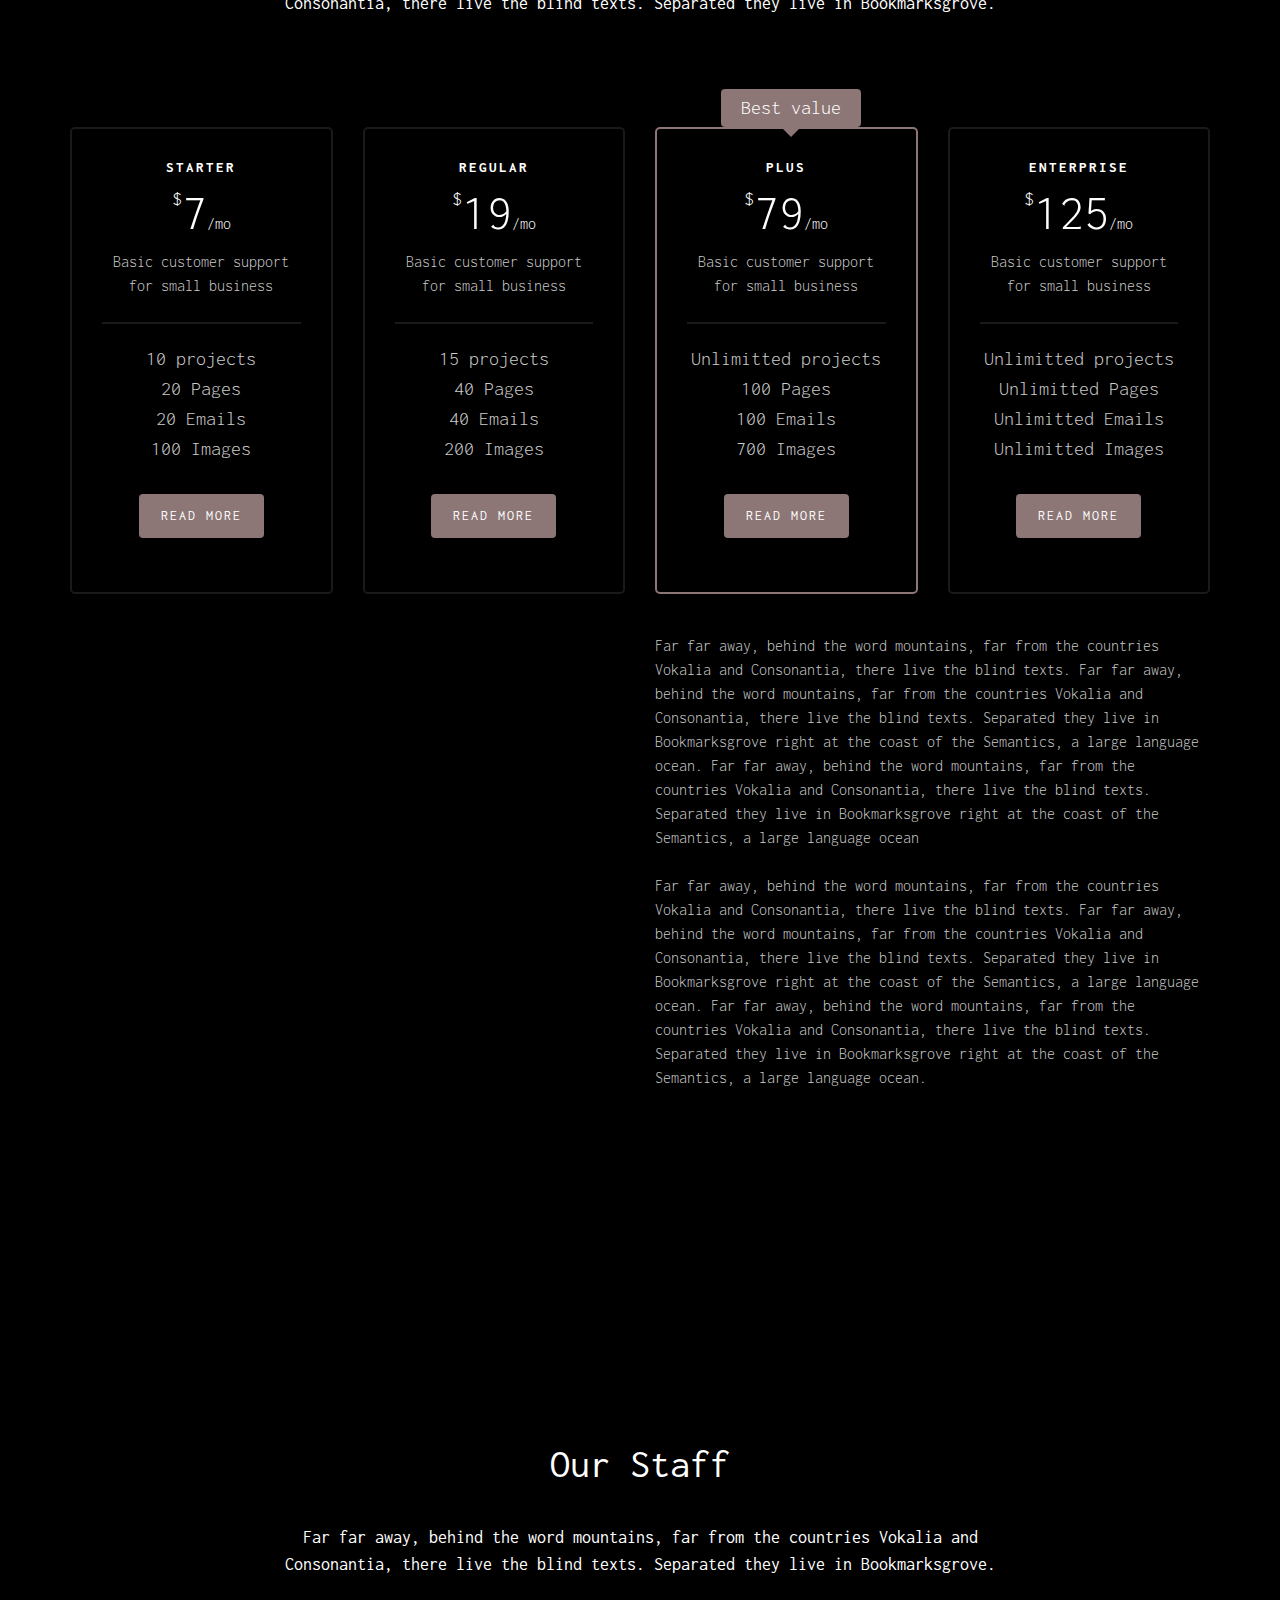
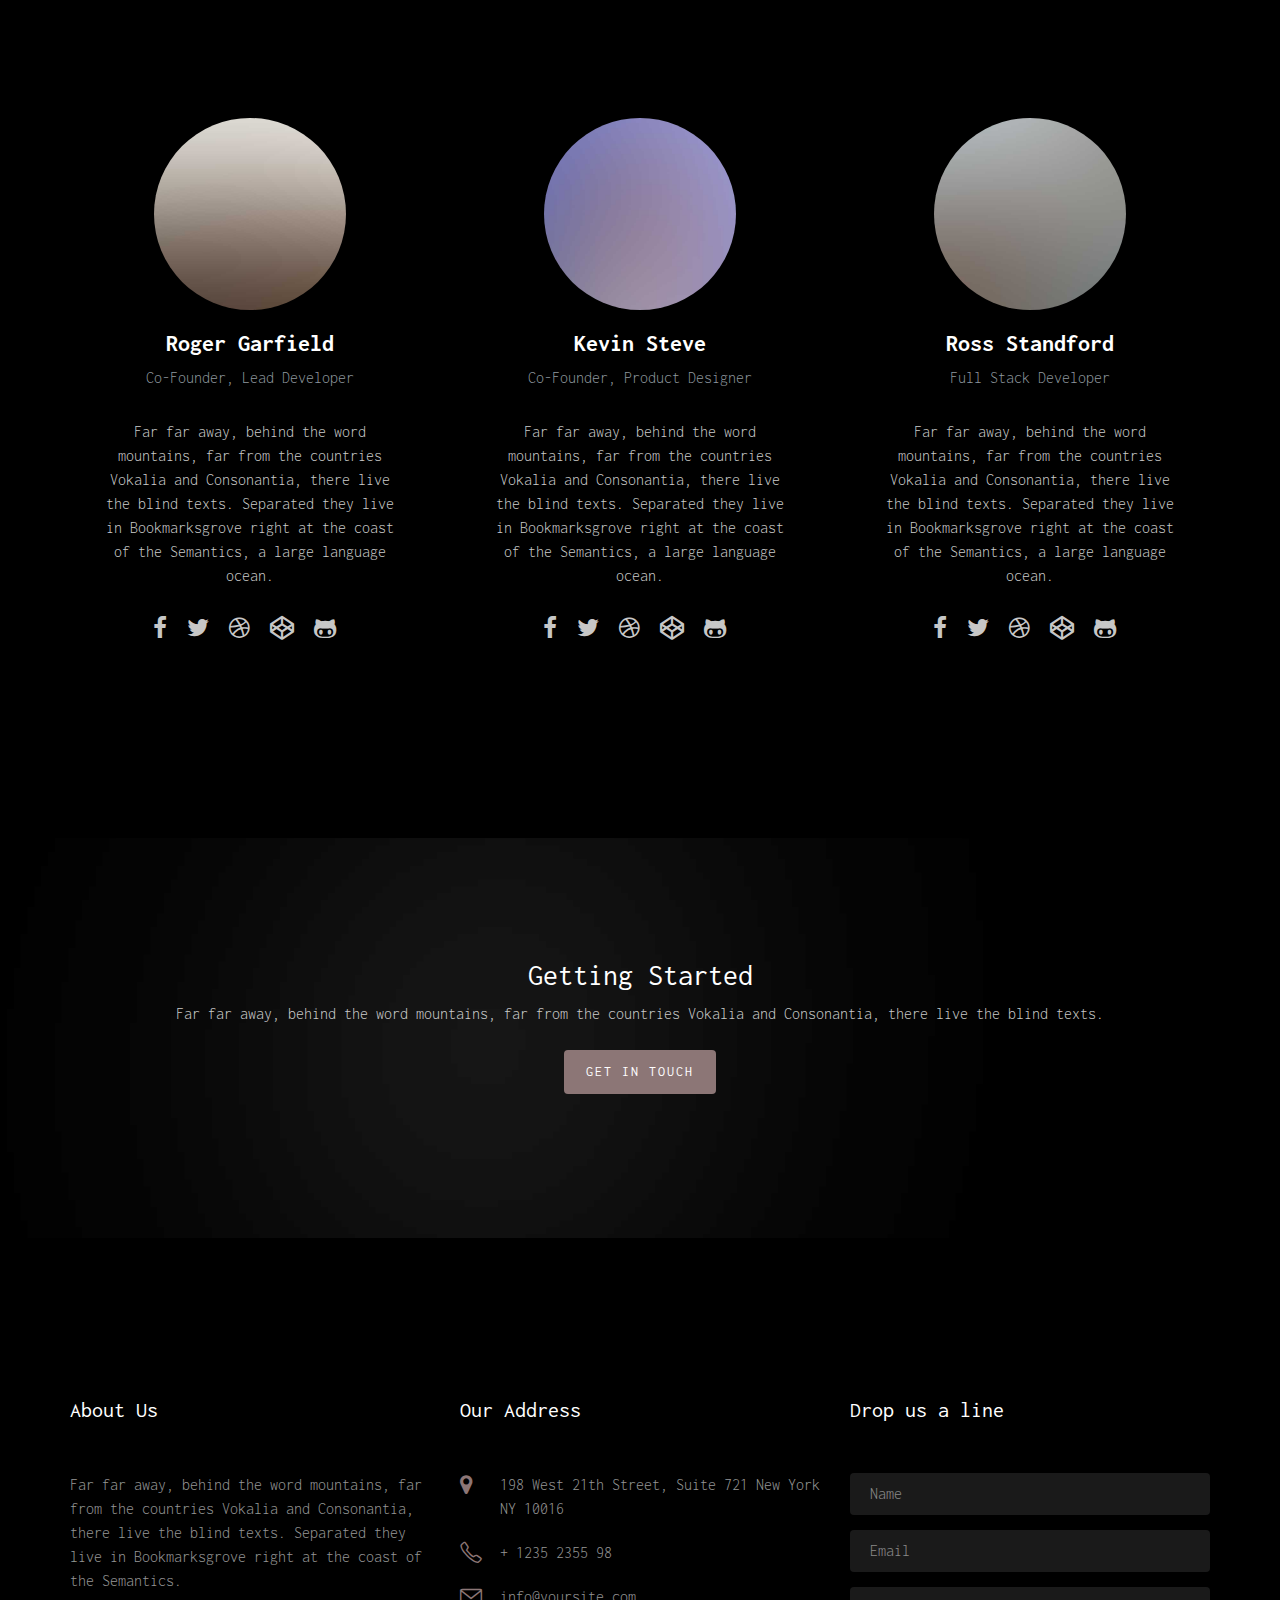
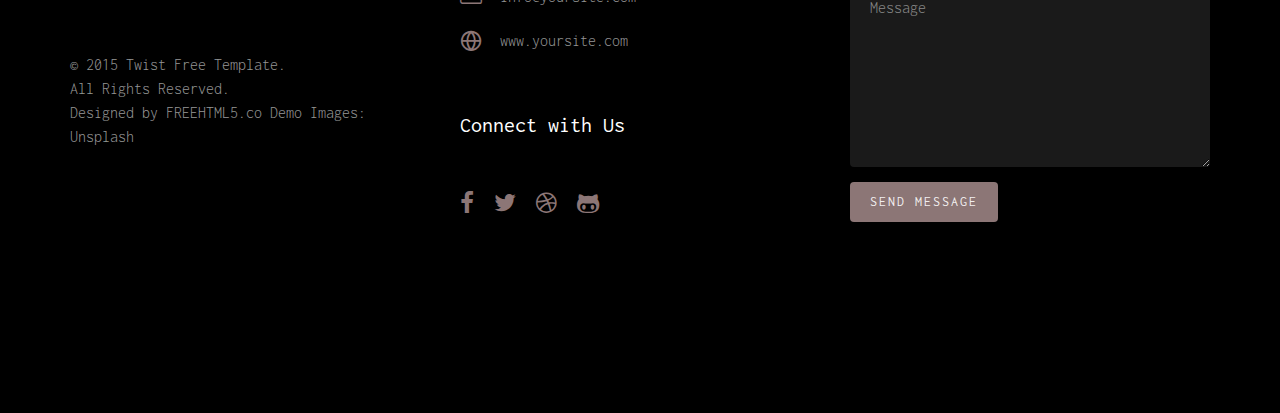
==== commit 5d13b02b: "Add files via upload" ====
--- a/index.html
+++ b/index.html
@@ -1,677 +1,486 @@
+
 <!DOCTYPE html>
-<html lang="en">
-<head>
-
-     <title>Known - Education HTML Template</title>
-<!-- 
-
-Known Template 
-
-http://www.templatemo.com/tm-516-known
-
--->
-     <meta charset="UTF-8">
-     <meta http-equiv="X-UA-Compatible" content="IE=Edge">
-     <meta name="description" content="">
-     <meta name="keywords" content="">
-     <meta name="author" content="">
-     <meta name="viewport" content="width=device-width, initial-scale=1, maximum-scale=1">
-
-     <link rel="stylesheet" href="css/bootstrap.min.css">
-     <link rel="stylesheet" href="css/font-awesome.min.css">
-     <link rel="stylesheet" href="css/owl.carousel.css">
-     <link rel="stylesheet" href="css/owl.theme.default.min.css">
-
-     <!-- MAIN CSS -->
-     <link rel="stylesheet" href="css/templatemo-style.css">
-
-</head>
-<body id="top" data-spy="scroll" data-target=".navbar-collapse" data-offset="50">
-
-     <!-- PRE LOADER -->
-     <section class="preloader">
-          <div class="spinner">
-
-               <span class="spinner-rotate"></span>
-               
-          </div>
-     </section>
-
-
-     <!-- MENU -->
-     <section class="navbar custom-navbar navbar-fixed-top" role="navigation">
-          <div class="container">
-
-               <div class="navbar-header">
-                    <button class="navbar-toggle" data-toggle="collapse" data-target=".navbar-collapse">
-                         <span class="icon icon-bar"></span>
-                         <span class="icon icon-bar"></span>
-                         <span class="icon icon-bar"></span>
-                    </button>
-
-                    <!-- lOGO TEXT HERE -->
-                    <a href="#" class="navbar-brand">Known</a>
-               </div>
-
-               <!-- MENU LINKS -->
-               <div class="collapse navbar-collapse">
-                    <ul class="nav navbar-nav navbar-nav-first">
-                         <li><a href="#top" class="smoothScroll">Home</a></li>
-                         <li><a href="#about" class="smoothScroll">About</a></li>
-                         <li><a href="#team" class="smoothScroll">Our Teachers</a></li>
-                         <li><a href="#courses" class="smoothScroll">Courses</a></li>
-                         <li><a href="#testimonial" class="smoothScroll">Reviews</a></li>
-                         <li><a href="#contact" class="smoothScroll">Contact</a></li>
-                    </ul>
-
-                    <ul class="nav navbar-nav navbar-right">
-                         <li><a href="#"><i class="fa fa-phone"></i> +65 2244 1100</a></li>
-                    </ul>
-               </div>
-
-          </div>
-     </section>
-
-
-     <!-- HOME -->
-     <section id="home">
-          <div class="row">
-
-                    <div class="owl-carousel owl-theme home-slider">
-                         <div class="item item-first">
-                              <div class="caption">
-                                   <div class="container">
-                                        <div class="col-md-6 col-sm-12">
-                                             <h1>Distance Learning Education Center</h1>
-                                             <h3>Our online courses are designed to fit in your industry supporting all-round with latest technologies.</h3>
-                                             <a href="#feature" class="section-btn btn btn-default smoothScroll">Discover more</a>
-                                        </div>
-                                   </div>
-                              </div>
-                         </div>
-
-                         <div class="item item-second">
-                              <div class="caption">
-                                   <div class="container">
-                                        <div class="col-md-6 col-sm-12">
-                                             <h1>Start your journey with our practical courses</h1>
-                                             <h3>Our online courses are built in partnership with technology leaders and are designed to meet industry demands.</h3>
-                                             <a href="#courses" class="section-btn btn btn-default smoothScroll">Take a course</a>
-                                        </div>
-                                   </div>
-                              </div>
-                         </div>
-
-                         <div class="item item-third">
-                              <div class="caption">
-                                   <div class="container">
-                                        <div class="col-md-6 col-sm-12">
-                                             <h1>Efficient Learning Methods</h1>
-                                             <h3>Nam eget sapien vel nibh euismod vulputate in vel nibh. Quisque eu ex eu urna venenatis sollicitudin ut at libero. Visit <a href="https://plus.google.com/+templatemo" target="_parent">templatemo</a> page.</h3>
-                                             <a href="#contact" class="section-btn btn btn-default smoothScroll">Let's chat</a>
-                                        </div>
-                                   </div>
-                              </div>
-                         </div>
-                    </div>
-          </div>
-     </section>
-
-
-     <!-- FEATURE -->
-     <section id="feature">
-          <div class="container">
-               <div class="row">
-
-                    <div class="col-md-4 col-sm-4">
-                         <div class="feature-thumb">
-                              <span>01</span>
-                              <h3>Trending Courses</h3>
-                              <p>Lorem ipsum dolor sit amet, consectetur adipisicing eiusmod tempor incididunt ut labore et dolore magna.</p>
-                         </div>
-                    </div>
-
-                    <div class="col-md-4 col-sm-4">
-                         <div class="feature-thumb">
-                              <span>02</span>
-                              <h3>Books & Library</h3>
-                              <p>Lorem ipsum dolor sit amet, consectetur adipisicing eiusmod tempor incididunt ut labore et dolore magna.</p>
-                         </div>
-                    </div>
-
-                    <div class="col-md-4 col-sm-4">
-                         <div class="feature-thumb">
-                              <span>03</span>
-                              <h3>Certified Teachers</h3>
-                              <p>templatemo delivers a wide variety of HTML5 templates for you at absolutely no charge. Please tell your friends.</p>
-                         </div>
-                    </div>
-
-               </div>
-          </div>
-     </section>
-
-
-     <!-- ABOUT -->
-     <section id="about">
-          <div class="container">
-               <div class="row">
-
-                    <div class="col-md-6 col-sm-12">
-                         <div class="about-info">
-                              <h2>Start your journey to a better life with online practical courses</h2>
-
-                              <figure>
-                                   <span><i class="fa fa-users"></i></span>
-                                   <figcaption>
-                                        <h3>Professional Trainers</h3>
-                                        <p>Lorem ipsum dolor sit amet, consectetur adipisicing elit. Sint ipsa voluptatibus.</p>
-                                   </figcaption>
-                              </figure>
-
-                              <figure>
-                                   <span><i class="fa fa-certificate"></i></span>
-                                   <figcaption>
-                                        <h3>International Certifications</h3>
-                                        <p>Lorem ipsum dolor sit amet, consectetur adipisicing elit. Sint ipsa voluptatibus.</p>
-                                   </figcaption>
-                              </figure>
-
-                              <figure>
-                                   <span><i class="fa fa-bar-chart-o"></i></span>
-                                   <figcaption>
-                                        <h3>Free for 3 months</h3>
-                                        <p>Lorem ipsum dolor sit amet, consectetur adipisicing elit. Sint ipsa voluptatibus.</p>
-                                   </figcaption>
-                              </figure>
-                         </div>
-                    </div>
-
-                    <div class="col-md-offset-1 col-md-4 col-sm-12">
-                         <div class="entry-form">
-                              <form action="#" method="post">
-                                   <h2>Signup today</h2>
-                                   <input type="text" name="full name" class="form-control" placeholder="Full name" required="">
-
-                                   <input type="email" name="email" class="form-control" placeholder="Your email address" required="">
-
-                                   <input type="password" name="password" class="form-control" placeholder="Your password" required="">
-
-                                   <button class="submit-btn form-control" id="form-submit">Get started</button>
-                              </form>
-                         </div>
-                    </div>
-
-               </div>
-          </div>
-     </section>
-
-
-     <!-- TEAM -->
-     <section id="team">
-          <div class="container">
-               <div class="row">
-
-                    <div class="col-md-12 col-sm-12">
-                         <div class="section-title">
-                              <h2>Teachers <small>Meet Professional Trainers</small></h2>
-                         </div>
-                    </div>
-
-                    <div class="col-md-3 col-sm-6">
-                         <div class="team-thumb">
-                              <div class="team-image">
-                                   <img src="images/author-image1.jpg" class="img-responsive" alt="">
-                              </div>
-                              <div class="team-info">
-                                   <h3>Mark Wilson</h3>
-                                   <span>I love Teaching</span>
-                              </div>
-                              <ul class="social-icon">
-                                   <li><a href="#" class="fa fa-facebook-square" attr="facebook icon"></a></li>
-                                   <li><a href="#" class="fa fa-twitter"></a></li>
-                                   <li><a href="#" class="fa fa-instagram"></a></li>
-                              </ul>
-                         </div>
-                    </div>
-
-                    <div class="col-md-3 col-sm-6">
-                         <div class="team-thumb">
-                              <div class="team-image">
-                                   <img src="images/author-image2.jpg" class="img-responsive" alt="">
-                              </div>
-                              <div class="team-info">
-                                   <h3>Catherine</h3>
-                                   <span>Education is the key!</span>
-                              </div>
-                              <ul class="social-icon">
-                                   <li><a href="#" class="fa fa-google"></a></li>
-                                   <li><a href="#" class="fa fa-instagram"></a></li>
-                              </ul>
-                         </div>
-                    </div>
-
-                    <div class="col-md-3 col-sm-6">
-                         <div class="team-thumb">
-                              <div class="team-image">
-                                   <img src="images/author-image3.jpg" class="img-responsive" alt="">
-                              </div>
-                              <div class="team-info">
-                                   <h3>Jessie Ca</h3>
-                                   <span>I like Online Courses</span>
-                              </div>
-                              <ul class="social-icon">
-                                   <li><a href="#" class="fa fa-twitter"></a></li>
-                                   <li><a href="#" class="fa fa-envelope-o"></a></li>
-                                   <li><a href="#" class="fa fa-linkedin"></a></li>
-                              </ul>
-                         </div>
-                    </div>
-
-                    <div class="col-md-3 col-sm-6">
-                         <div class="team-thumb">
-                              <div class="team-image">
-                                   <img src="images/author-image4.jpg" class="img-responsive" alt="">
-                              </div>
-                              <div class="team-info">
-                                   <h3>Andrew Berti</h3>
-                                   <span>Learning is fun</span>
-                              </div>
-                              <ul class="social-icon">
-                                   <li><a href="#" class="fa fa-twitter"></a></li>
-                                   <li><a href="#" class="fa fa-google"></a></li>
-                                   <li><a href="#" class="fa fa-behance"></a></li>
-                              </ul>
-                         </div>
-                    </div>
-
-               </div>
-          </div>
-     </section>
-
-
-     <!-- Courses -->
-     <section id="courses">
-          <div class="container">
-               <div class="row">
-
-                    <div class="col-md-12 col-sm-12">
-                         <div class="section-title">
-                              <h2>Popular Courses <small>Upgrade your skills with newest courses</small></h2>
-                         </div>
-
-                         <div class="owl-carousel owl-theme owl-courses">
-                              <div class="col-md-4 col-sm-4">
-                                   <div class="item">
-                                        <div class="courses-thumb">
-                                             <div class="courses-top">
-                                                  <div class="courses-image">
-                                                       <img src="images/courses-image1.jpg" class="img-responsive" alt="">
-                                                  </div>
-                                                  <div class="courses-date">
-                                                       <span><i class="fa fa-calendar"></i> 12 / 7 / 2018</span>
-                                                       <span><i class="fa fa-clock-o"></i> 7 Hours</span>
-                                                  </div>
-                                             </div>
-
-                                             <div class="courses-detail">
-                                                  <h3><a href="#">Social Media Management</a></h3>
-                                                  <p>Lorem ipsum dolor sit amet, consectetur adipiscing elit.</p>
-                                             </div>
-
-                                             <div class="courses-info">
-                                                  <div class="courses-author">
-                                                       <img src="images/author-image1.jpg" class="img-responsive" alt="">
-                                                       <span>Mark Wilson</span>
-                                                  </div>
-                                                  <div class="courses-price">
-                                                       <a href="#"><span>USD 25</span></a>
-                                                  </div>
-                                             </div>
-                                        </div>
-                                   </div>
-                              </div>
-
-                              <div class="col-md-4 col-sm-4">
-                                   <div class="item">
-                                        <div class="courses-thumb">
-                                             <div class="courses-top">
-                                                  <div class="courses-image">
-                                                       <img src="images/courses-image2.jpg" class="img-responsive" alt="">
-                                                  </div>
-                                                  <div class="courses-date">
-                                                       <span><i class="fa fa-calendar"></i> 20 / 7 / 2018</span>
-                                                       <span><i class="fa fa-clock-o"></i> 4.5 Hours</span>
-                                                  </div>
-                                             </div>
-
-                                             <div class="courses-detail">
-                                                  <h3><a href="#">Graphic & Web Design</a></h3>
-                                                  <p>Lorem ipsum dolor sit amet, consectetur adipiscing elit.</p>
-                                             </div>
-
-                                             <div class="courses-info">
-                                                  <div class="courses-author">
-                                                       <img src="images/author-image2.jpg" class="img-responsive" alt="">
-                                                       <span>Jessica</span>
-                                                  </div>
-                                                  <div class="courses-price">
-                                                       <a href="#"><span>USD 80</span></a>
-                                                  </div>
-                                             </div>
-                                        </div>
-                                   </div>
-                              </div>
-
-                              <div class="col-md-4 col-sm-4">
-                                   <div class="item">
-                                        <div class="courses-thumb">
-                                             <div class="courses-top">
-                                                  <div class="courses-image">
-                                                       <img src="images/courses-image3.jpg" class="img-responsive" alt="">
-                                                  </div>
-                                                  <div class="courses-date">
-                                                       <span><i class="fa fa-calendar"></i> 15 / 8 / 2018</span>
-                                                       <span><i class="fa fa-clock-o"></i> 6 Hours</span>
-                                                  </div>
-                                             </div>
-
-                                             <div class="courses-detail">
-                                                  <h3><a href="#">Marketing Communication</a></h3>
-                                                  <p>Lorem ipsum dolor sit amet, consectetur adipiscing elit.</p>
-                                             </div>
-
-                                             <div class="courses-info">
-                                                  <div class="courses-author">
-                                                       <img src="images/author-image3.jpg" class="img-responsive" alt="">
-                                                       <span>Catherine</span>
-                                                  </div>
-                                                  <div class="courses-price free">
-                                                       <a href="#"><span>Free</span></a>
-                                                  </div>
-                                             </div>
-                                        </div>
-                                   </div>
-                              </div>
-
-                              <div class="col-md-4 col-sm-4">
-                                   <div class="item">
-                                        <div class="courses-thumb">
-                                             <div class="courses-top">
-                                                  <div class="courses-image">
-                                                       <img src="images/courses-image4.jpg" class="img-responsive" alt="">
-                                                  </div>
-                                                  <div class="courses-date">
-                                                       <span><i class="fa fa-calendar"></i> 10 / 8 / 2018</span>
-                                                       <span><i class="fa fa-clock-o"></i> 8 Hours</span>
-                                                  </div>
-                                             </div>
-
-                                             <div class="courses-detail">
-                                                  <h3><a href="#">Summer Kids</a></h3>
-                                                  <p>Lorem ipsum dolor sit amet, consectetur adipiscing elit.</p>
-                                             </div>
-
-                                             <div class="courses-info">
-                                                  <div class="courses-author">
-                                                       <img src="images/author-image1.jpg" class="img-responsive" alt="">
-                                                       <span>Mark Wilson</span>
-                                                  </div>
-                                                  <div class="courses-price">
-                                                       <a href="#"><span>USD 45</span></a>
-                                                  </div>
-                                             </div>
-                                        </div>
-                                   </div>
-                              </div>
-
-                              <div class="col-md-4 col-sm-4">
-                                   <div class="item">
-                                        <div class="courses-thumb">
-                                             <div class="courses-top">
-                                                  <div class="courses-image">
-                                                       <img src="images/courses-image5.jpg" class="img-responsive" alt="">
-                                                  </div>
-                                                  <div class="courses-date">
-                                                       <span><i class="fa fa-calendar"></i> 5 / 10 / 2018</span>
-                                                       <span><i class="fa fa-clock-o"></i> 10 Hours</span>
-                                                  </div>
-                                             </div>
-
-                                             <div class="courses-detail">
-                                                  <h3><a href="#">Business &amp; Management</a></h3>
-                                                  <p>Lorem ipsum dolor sit amet, consectetur adipiscing elit.</p>
-                                             </div>
-
-                                             <div class="courses-info">
-                                                  <div class="courses-author">
-                                                       <img src="images/author-image2.jpg" class="img-responsive" alt="">
-                                                       <span>Jessica</span>
-                                                  </div>
-                                                  <div class="courses-price free">
-                                                       <a href="#"><span>Free</span></a>
-                                                  </div>
-                                             </div>
-                                        </div>
-                                   </div>
-                              </div>
-
-                         </div>
-
-               </div>
-          </div>
-     </section>
-
-
-     <!-- TESTIMONIAL -->
-     <section id="testimonial">
-          <div class="container">
-               <div class="row">
-
-                    <div class="col-md-12 col-sm-12">
-                         <div class="section-title">
-                              <h2>Student Reviews <small>from around the world</small></h2>
-                         </div>
-
-                         <div class="owl-carousel owl-theme owl-client">
-                              <div class="col-md-4 col-sm-4">
-                                   <div class="item">
-                                        <div class="tst-image">
-                                             <img src="images/tst-image1.jpg" class="img-responsive" alt="">
-                                        </div>
-                                        <div class="tst-author">
-                                             <h4>Jackson</h4>
-                                             <span>Shopify Developer</span>
-                                        </div>
-                                        <p>You really do help young creative minds to get quality education and professional job search assistance. I’d recommend it to everyone!</p>
-                                        <div class="tst-rating">
-                                             <i class="fa fa-star"></i>
-                                             <i class="fa fa-star"></i>
-                                             <i class="fa fa-star"></i>
-                                             <i class="fa fa-star"></i>
-                                             <i class="fa fa-star"></i>
-                                        </div>
-                                   </div>
-                              </div>
-
-                              <div class="col-md-4 col-sm-4">
-                                   <div class="item">
-                                        <div class="tst-image">
-                                             <img src="images/tst-image2.jpg" class="img-responsive" alt="">
-                                        </div>
-                                        <div class="tst-author">
-                                             <h4>Camila</h4>
-                                             <span>Marketing Manager</span>
-                                        </div>
-                                        <p>Trying something new is exciting! Thanks for the amazing law course and the great teacher who was able to make it interesting.</p>
-                                        <div class="tst-rating">
-                                             <i class="fa fa-star"></i>
-                                             <i class="fa fa-star"></i>
-                                             <i class="fa fa-star"></i>
-                                        </div>
-                                   </div>
-                              </div>
-
-                              <div class="col-md-4 col-sm-4">
-                                   <div class="item">
-                                        <div class="tst-image">
-                                             <img src="images/tst-image3.jpg" class="img-responsive" alt="">
-                                        </div>
-                                        <div class="tst-author">
-                                             <h4>Barbie</h4>
-                                             <span>Art Director</span>
-                                        </div>
-                                        <p>Donec erat libero, blandit vitae arcu eu, lacinia placerat justo. Sed sollicitudin quis felis vitae hendrerit.</p>
-                                        <div class="tst-rating">
-                                             <i class="fa fa-star"></i>
-                                             <i class="fa fa-star"></i>
-                                             <i class="fa fa-star"></i>
-                                             <i class="fa fa-star"></i>
-                                        </div>
-                                   </div>
-                              </div>
-
-                              <div class="col-md-4 col-sm-4">
-                                   <div class="item">
-                                        <div class="tst-image">
-                                             <img src="images/tst-image4.jpg" class="img-responsive" alt="">
-                                        </div>
-                                        <div class="tst-author">
-                                             <h4>Andrio</h4>
-                                             <span>Web Developer</span>
-                                        </div>
-                                        <p>Nam eget mi eu ante faucibus viverra nec sed magna. Vivamus viverra sapien ex, elementum varius ex sagittis vel.</p>
-                                        <div class="tst-rating">
-                                             <i class="fa fa-star"></i>
-                                             <i class="fa fa-star"></i>
-                                             <i class="fa fa-star"></i>
-                                             <i class="fa fa-star"></i>
-                                        </div>
-                                   </div>
-                              </div>
-
-                         </div>
-
-               </div>
-          </div>
-     </section> 
-
-
-     <!-- CONTACT -->
-     <section id="contact">
-          <div class="container">
-               <div class="row">
-
-                    <div class="col-md-6 col-sm-12">
-                         <form id="contact-form" role="form" action="" method="post">
-                              <div class="section-title">
-                                   <h2>Contact us <small>we love conversations. let us talk!</small></h2>
-                              </div>
-
-                              <div class="col-md-12 col-sm-12">
-                                   <input type="text" class="form-control" placeholder="Enter full name" name="name" required="">
-                    
-                                   <input type="email" class="form-control" placeholder="Enter email address" name="email" required="">
-
-                                   <textarea class="form-control" rows="6" placeholder="Tell us about your message" name="message" required=""></textarea>
-                              </div>
-
-                              <div class="col-md-4 col-sm-12">
-                                   <input type="submit" class="form-control" name="send message" value="Send Message">
-                              </div>
-
-                         </form>
-                    </div>
-
-                    <div class="col-md-6 col-sm-12">
-                         <div class="contact-image">
-                              <img src="images/contact-image.jpg" class="img-responsive" alt="Smiling Two Girls">
-                         </div>
-                    </div>
-
-               </div>
-          </div>
-     </section>       
-
-
-     <!-- FOOTER -->
-     <footer id="footer">
-          <div class="container">
-               <div class="row">
-
-                    <div class="col-md-4 col-sm-6">
-                         <div class="footer-info">
-                              <div class="section-title">
-                                   <h2>Headquarter</h2>
-                              </div>
-                              <address>
-                                   <p>1800 dapibus a tortor pretium,<br> Integer nisl dui, ABC 12000</p>
-                              </address>
-
-                              <ul class="social-icon">
-                                   <li><a href="#" class="fa fa-facebook-square" attr="facebook icon"></a></li>
-                                   <li><a href="#" class="fa fa-twitter"></a></li>
-                                   <li><a href="#" class="fa fa-instagram"></a></li>
-                              </ul>
-
-                              <div class="copyright-text"> 
-                                   <p>Copyright &copy; 2018 Company</p>
-                                   <p>Design: <a rel="nofollow" href="http://templatemo.com" title="html5 templates" target="_parent">Template Mo</a></p>
-                                   <p>Distribution: <a href="https://themewagon.com/">ThemeWagon</a></p>
-                              </div>
-                         </div>
-                    </div>
-
-                    <div class="col-md-4 col-sm-6">
-                         <div class="footer-info">
-                              <div class="section-title">
-                                   <h2>Contact Info</h2>
-                              </div>
-                              <address>
-                                   <p>+65 2244 1100, +66 1800 1100</p>
-                                   <p><a href="mailto:youremail.com">hello@youremail.co</a></p>
-                              </address>
-
-                              <div class="footer_menu">
-                                   <h2>Quick Links</h2>
-                                   <ul>
-                                        <li><a href="#">Career</a></li>
-                                        <li><a href="#">Investor</a></li>
-                                        <li><a href="#">Terms & Conditions</a></li>
-                                        <li><a href="#">Refund Policy</a></li>
-                                   </ul>
-                              </div>
-                         </div>
-                    </div>
-
-                    <div class="col-md-4 col-sm-12">
-                         <div class="footer-info newsletter-form">
-                              <div class="section-title">
-                                   <h2>Newsletter Signup</h2>
-                              </div>
-                              <div>
-                                   <div class="form-group">
-                                        <form action="#" method="get">
-                                             <input type="email" class="form-control" placeholder="Enter your email" name="email" id="email" required="">
-                                             <input type="submit" class="form-control" name="submit" id="form-submit" value="Send me">
-                                        </form>
-                                        <span><sup>*</sup> Please note - we do not spam your email.</span>
-                                   </div>
-                              </div>
-                         </div>
-                    </div>
-                    
-               </div>
-          </div>
-     </footer>
-
-
-     <!-- SCRIPTS -->
-     <script src="js/jquery.js"></script>
-     <script src="js/bootstrap.min.js"></script>
-     <script src="js/owl.carousel.min.js"></script>
-     <script src="js/smoothscroll.js"></script>
-     <script src="js/custom.js"></script>
-
-</body>
-</html>+<!--[if lt IE 7]>      <html class="no-js lt-ie9 lt-ie8 lt-ie7"> <![endif]-->
+<!--[if IE 7]>         <html class="no-js lt-ie9 lt-ie8"> <![endif]-->
+<!--[if IE 8]>         <html class="no-js lt-ie9"> <![endif]-->
+<!--[if gt IE 8]><!--> <html class="no-js"> <!--<![endif]-->
+	<head>
+	<meta charset="utf-8">
+	<meta http-equiv="X-UA-Compatible" content="IE=edge">
+	<title>Black &mdash; Free Fully Responsive HTML5 Template by FREEHTML5.co</title>
+	<meta name="viewport" content="width=device-width, initial-scale=1">
+	<meta name="description" content="Free HTML5 Template by FreeHTML5.co" />
+	<meta name="keywords" content="free html5, free template, free bootstrap, html5, css3, mobile first, responsive" />
+	<meta name="author" content="FreeHTML5.co" />
+
+  <!-- 
+	//////////////////////////////////////////////////////
+
+	FREE HTML5 TEMPLATE 
+	DESIGNED & DEVELOPED by FREEHTML5.CO
+		
+	Website: 		http://freehtml5.co/
+	Email: 			info@freehtml5.co
+	Twitter: 		http://twitter.com/fh5co
+	Facebook: 		https://www.facebook.com/fh5co
+
+	//////////////////////////////////////////////////////
+	 -->
+
+  	<!-- Facebook and Twitter integration -->
+	<meta property="og:title" content=""/>
+	<meta property="og:image" content=""/>
+	<meta property="og:url" content=""/>
+	<meta property="og:site_name" content=""/>
+	<meta property="og:description" content=""/>
+	<meta name="twitter:title" content="" />
+	<meta name="twitter:image" content="" />
+	<meta name="twitter:url" content="" />
+	<meta name="twitter:card" content="" />
+
+	<!-- Place favicon.ico and apple-touch-icon.png in the root directory -->
+	<link rel="shortcut icon" href="favicon.ico">
+
+	<link href="https://fonts.googleapis.com/css?family=Inconsolata:400,700" rel="stylesheet">
+	
+	<!-- Animate.css -->
+	<link rel="stylesheet" href="css/animate.css">
+	<!-- Icomoon Icon Fonts-->
+	<link rel="stylesheet" href="css/icomoon.css">
+	<!-- Simple Line Icons -->
+	<link rel="stylesheet" href="css/simple-line-icons.css">
+	<!-- Bootstrap  -->
+	<link rel="stylesheet" href="css/bootstrap.css">
+	<!-- Style -->
+	<link rel="stylesheet" href="css/style.css">
+
+
+	<!-- Modernizr JS -->
+	<script src="js/modernizr-2.6.2.min.js"></script>
+	<!-- FOR IE9 below -->
+	<!--[if lt IE 9]>
+	<script src="js/respond.min.js"></script>
+	<![endif]-->
+
+	</head>
+	<body>
+	<header role="banner" id="fh5co-header">
+		<div class="fluid-container">
+			<nav class="navbar navbar-default navbar-fixed-top js-fullheight">
+				<div id="navbar" class="navbar-collapse js-fullheight">
+					<ul class="nav navbar-nav navbar-left">
+						<li class="active"><a href="#" data-nav-section="home"><span>Home</span></a></li>
+						<li><a href="#" data-nav-section="services"><span>Services</span></a></li>
+						<li><a href="#" data-nav-section="explore"><span>Project</span></a></li>
+						<li><a href="#" data-nav-section="pricing"><span>Pricing</span></a></li>
+						<li><a href="#" data-nav-section="team"><span>Team</span></a></li>
+					</ul>
+				</div>
+			</nav>
+	  </div>
+	</header>
+
+	<section id="fh5co-home" data-section="home" style="background-image: url(images/full_image_1.jpg);" data-stellar-background-ratio="0.5">
+		<div class="gradient"></div>
+		<div class="container">
+			<div class="text-wrap">
+				<div class="text-inner">
+					<div class="row">
+						<div class="col-md-8 col-md-offset-2 text-center">
+							<h1 class="to-animate">Black - Template</h1>
+							<h2 class="to-animate">100% Free HTML5 Template. Licensed under <a href="http://creativecommons.org/licenses/by/3.0/" target="_blank">Creative Commons Attribution 3.0.</a> <br> Crafted with love by <a href="http://freehtml5.co/" target="_blank" title="Free HTML5 Bootstrap Templates" class="fh5co-link">FREEHTML5.co</a></h2>
+						</div>
+					</div>
+				</div>
+			</div>
+		</div>
+	</section>
+
+	<section id="fh5co-services" data-section="services">
+		<div class="fh5co-services">
+			<div class="container">
+				<div class="row">
+					<div class="col-md-12 section-heading text-center">
+						<h2 class="to-animate">Black Features</h2>
+						<div class="row">
+							<div class="col-md-8 col-md-offset-2 subtext">
+								<h3 class="to-animate">Far far away, behind the word mountains, far from the countries Vokalia and Consonantia, there live the blind texts. Separated they live in Bookmarksgrove. </h3>
+							</div>
+						</div>
+					</div>
+				</div>
+				<div class="row">
+					<div class="core-features">
+						<div class="grid2 to-animate" style="background-image: url(images/full_image_2.jpg);">
+						</div>
+						<div class="grid2">
+							<div class="core-f">
+								<div class="row">
+									<div class="col-md-12">
+										<div class="core">
+											<i class="icon-cloud-download to-animate-2"></i>
+											<div class="fh5co-post to-animate">
+												<h3>Free Download</h3>
+												<p>Far far away, behind the word mountains, far from the countries Vokalia and Consonantia, there live the blind texts.</p>
+											</div>
+										</div>
+										<div class="core">
+											<i class="icon-laptop to-animate-2"></i>
+											<div class="fh5co-post to-animate">
+												<h3>Responsive Layout</h3>
+												<p>Far far away, behind the word mountains, far from the countries Vokalia and Consonantia, there live the blind texts.</p>
+											</div>
+										</div>
+										<div class="core">
+											<i class="icon-gear to-animate-2"></i>
+											<div class="fh5co-post to-animate">
+												<h3>24/7 Help &amp; Support</h3>
+												<p>Far far away, behind the word mountains, far from the countries Vokalia and Consonantia, there live the blind texts.</p>
+											</div>
+										</div>
+										<div class="core">
+											<i class="icon-columns to-animate-2"></i>
+											<div class="fh5co-post to-animate">
+												<h3>Lots of Elements</h3>
+												<p>Far far away, behind the word mountains, far from the countries Vokalia and Consonantia, there live the blind texts.</p>
+											</div>
+										</div>
+									</div>
+								</div>
+							</div>
+						</div>
+					</div>
+				</div>
+				<div id="fh5co-counter-section" class="fh5co-counters">
+					<div class="container">
+						<div class="row to-animate">
+							<div class="col-md-3 text-center">
+								<span class="fh5co-counter js-counter" data-from="0" data-to="3452" data-speed="5000" data-refresh-interval="50"></span>
+								<span class="fh5co-counter-label">Cups of Coffee</span>
+							</div>
+							<div class="col-md-3 text-center">
+								<span class="fh5co-counter js-counter" data-from="0" data-to="234" data-speed="5000" data-refresh-interval="50"></span>
+								<span class="fh5co-counter-label">Client</span>
+							</div>
+							<div class="col-md-3 text-center">
+								<span class="fh5co-counter js-counter" data-from="0" data-to="6542" data-speed="5000" data-refresh-interval="50"></span>
+								<span class="fh5co-counter-label">Projects</span>
+							</div>
+							<div class="col-md-3 text-center">
+								<span class="fh5co-counter js-counter" data-from="0" data-to="8687" data-speed="5000" data-refresh-interval="50"></span>
+								<span class="fh5co-counter-label">Finished Projects</span>
+							</div>
+						</div>
+					</div>
+				</div>
+			</div>
+		</div>
+	</section>
+
+	<section id="fh5co-explore" data-section="explore">
+		<div class="container">
+			<div class="row">
+				<div class="col-md-12 section-heading text-center">
+					<h2 class="to-animate">Project Done</h2>
+					<div class="row">
+						<div class="col-md-8 col-md-offset-2 subtext to-animate">
+							<h3>Far far away, behind the word mountains, far from the countries Vokalia and Consonantia, there live the blind texts.</h3>
+						</div>
+					</div>
+				</div>
+			</div>
+		</div>
+		<div class="fh5co-project">
+			<div class="container">
+				<div class="row">
+					<div class="col-md-12 text-center">
+						<div class="project-grid to-animate-2" style="background-image:  url(images/project-1.jpg);">
+							<div class="desc">
+								<h3><a href="#">MasCom Template</a></h3>
+								<span>By: Louie D' Great</span>
+							</div>
+						</div>
+					</div>
+					<div class="col-md-12 text-center">
+						<div class="project-grid to-animate-2" style="background-image:  url(images/project-2.jpg);">
+							<div class="desc">
+								<h3><a href="#">Long Tower</a></h3>
+								<span>By: John Doe</span>
+							</div>
+						</div>
+					</div>
+					<div class="col-md-12 text-center">
+						<div class="project-grid to-animate-2" style="background-image:  url(images/project-3.jpg);">
+							<div class="desc">
+								<h3><a href="#">Flash Theme</a></h3>
+								<span>By: Thomas Jones</span>
+							</div>
+						</div>
+					</div>
+					<div class="col-md-12 text-center">
+						<div class="project-grid to-animate-2" style="background-image:  url(images/project-4.jpg);">
+							<div class="desc">
+								<h3><a href="#">Tattoo</a></h3>
+								<span>By: Louie D' Great</span>
+							</div>
+						</div>
+					</div>
+					<div class="col-md-12 text-center">
+						<div class="project-grid to-animate-2" style="background-image:  url(images/project-5.jpg);">
+							<div class="desc">
+								<h3><a href="#">Train Theme</a></h3>
+								<span>By: Ivan Kim</span>
+							</div>
+						</div>
+					</div>
+					<div class="col-md-12 text-center">
+						<div class="project-grid to-animate-2" style="background-image:  url(images/project-6.jpg);">
+							<div class="desc">
+								<h3><a href="#">Dance Theme</a></h3>
+								<span>By: FreeHTML5.co</span>
+							</div>
+						</div>
+					</div>
+				</div>
+			</div>	
+		</div>
+	</section>
+	
+	<section id="fh5co-pricing" data-section="pricing">
+		<div class="fh5co-pricing">
+			<div class="container">
+				<div class="row">
+					<div class="col-md-12 section-heading text-center">
+						<h2 class="to-animate">Plans Built For Every One</h2>
+						<div class="row">
+							<div class="col-md-8 col-md-offset-2 subtext">
+								<h3 class="to-animate">Far far away, behind the word mountains, far from the countries Vokalia and Consonantia, there live the blind texts. Separated they live in Bookmarksgrove. </h3>
+							</div>
+						</div>
+					</div>
+				</div>
+
+				<div class="row">
+					<div class="col-md-3 col-sm-6">
+						<div class="price-box to-animate">
+							<h2 class="pricing-plan">Starter</h2>
+							<div class="price"><sup class="currency">$</sup>7<small>/mo</small></div>
+							<p>Basic customer support for small business</p>
+							<hr>
+							<ul class="pricing-info">
+								<li>10 projects</li>
+								<li>20 Pages</li>
+								<li>20 Emails</li>
+								<li>100 Images</li>
+							</ul>
+							<p><a href="#" class="btn btn-primary">Read More</a></p>
+						</div>
+					</div>
+					<div class="col-md-3 col-sm-6">
+						<div class="price-box to-animate">
+							<h2 class="pricing-plan">Regular</h2>
+							<div class="price"><sup class="currency">$</sup>19<small>/mo</small></div>
+							<p>Basic customer support for small business</p>
+							<hr>
+							<ul class="pricing-info">
+								<li>15 projects</li>
+								<li>40 Pages</li>
+								<li>40 Emails</li>
+								<li>200 Images</li>
+							</ul>
+							<p><a href="#" class="btn btn-primary">Read More</a></p>
+						</div>
+					</div>
+					<div class="clearfix visible-sm-block"></div>
+					<div class="col-md-3 col-sm-6 to-animate">
+						<div class="price-box popular">
+							<div class="popular-text">Best value</div>
+							<h2 class="pricing-plan">Plus</h2>
+							<div class="price"><sup class="currency">$</sup>79<small>/mo</small></div>
+							<p>Basic customer support for small business</p>
+							<hr>
+							<ul class="pricing-info">
+								<li>Unlimitted projects</li>
+								<li>100 Pages</li>
+								<li>100 Emails</li>
+								<li>700 Images</li>
+							</ul>
+							<p><a href="#" class="btn btn-primary">Read More</a></p>
+						</div>
+					</div>
+					<div class="col-md-3 col-sm-6">
+						<div class="price-box to-animate">
+							<h2 class="pricing-plan">Enterprise</h2>
+							<div class="price"><sup class="currency">$</sup>125<small>/mo</small></div>
+							<p>Basic customer support for small business</p>
+							<hr>
+							<ul class="pricing-info">
+								<li>Unlimitted projects</li>
+								<li>Unlimitted Pages</li>
+								<li>Unlimitted Emails</li>
+								<li>Unlimitted Images</li>
+							</ul>
+							<p><a href="#" class="btn btn-primary">Read More</a></p>
+						</div>
+					</div>
+				</div>
+
+				<div class="row">
+					<div class="col-md-6 col-md-offset-3 col-md-push-3 to-animate">
+						<p>Far far away, behind the word mountains, far from the countries Vokalia and Consonantia, there live the blind texts. Far far away, behind the word mountains, far from the countries Vokalia and Consonantia, there live the blind texts. Separated they live in Bookmarksgrove right at the coast of the Semantics, a large language ocean. Far far away, behind the word mountains, far from the countries Vokalia and Consonantia, there live the blind texts. Separated they live in Bookmarksgrove right at the coast of the Semantics, a large language ocean</p>
+						<p>Far far away, behind the word mountains, far from the countries Vokalia and Consonantia, there live the blind texts. Far far away, behind the word mountains, far from the countries Vokalia and Consonantia, there live the blind texts. Separated they live in Bookmarksgrove right at the coast of the Semantics, a large language ocean. Far far away, behind the word mountains, far from the countries Vokalia and Consonantia, there live the blind texts. Separated they live in Bookmarksgrove right at the coast of the Semantics, a large language ocean.</p>
+					</div>
+				</div>
+
+			</div>
+		</div>
+	</section>	
+
+	<section id="fh5co-team" data-section="team">
+		<div class="fh5co-team">
+			<div class="container">
+				<div class="row">
+					<div class="col-md-12 section-heading text-center">
+						<h2 class="to-animate">Our Staff</h2>
+						<div class="row">
+							<div class="col-md-8 col-md-offset-2 subtext">
+								<h3 class="to-animate">Far far away, behind the word mountains, far from the countries Vokalia and Consonantia, there live the blind texts. Separated they live in Bookmarksgrove. </h3>
+							</div>
+						</div>
+					</div>
+				</div>
+				<div class="row">
+					<div class="col-md-4">
+						<div class="team-box text-center to-animate-2">
+							<div class="user"><img class="img-reponsive" src="images/user-1.jpg" alt="Roger Garfield"></div>
+							<h3>Roger Garfield</h3>
+							<span class="position">Co-Founder, Lead Developer</span>
+							<p>Far far away, behind the word mountains, far from the countries Vokalia and Consonantia, there live the blind texts. Separated they live in Bookmarksgrove right at the coast of the Semantics, a large language ocean.</p>
+							<ul class="social-media">
+								<li><a href="#" class="facebook"><i class="icon-facebook"></i></a></li>
+								<li><a href="#" class="twitter"><i class="icon-twitter"></i></a></li>
+								<li><a href="#" class="dribbble"><i class="icon-dribbble"></i></a></li>
+								<li><a href="#" class="codepen"><i class="icon-codepen"></i></a></li>
+								<li><a href="#" class="github"><i class="icon-github-alt"></i></a></li>
+							</ul>
+						</div>
+					</div>
+
+					<div class="col-md-4">
+						<div class="team-box text-center to-animate-2">
+							<div class="user"><img class="img-reponsive" src="images/user-2.jpg" alt="Roger Garfield"></div>
+							<h3>Kevin Steve</h3>
+							<span class="position">Co-Founder, Product Designer</span>
+							<p>Far far away, behind the word mountains, far from the countries Vokalia and Consonantia, there live the blind texts. Separated they live in Bookmarksgrove right at the coast of the Semantics, a large language ocean.</p>
+							<ul class="social-media">
+								<li><a href="#" class="facebook"><i class="icon-facebook"></i></a></li>
+								<li><a href="#" class="twitter"><i class="icon-twitter"></i></a></li>
+								<li><a href="#" class="dribbble"><i class="icon-dribbble"></i></a></li>
+								<li><a href="#" class="codepen"><i class="icon-codepen"></i></a></li>
+								<li><a href="#" class="github"><i class="icon-github-alt"></i></a></li>
+							</ul>
+						</div>
+					</div>
+
+					<div class="col-md-4">
+						<div class="team-box text-center to-animate-2">
+							<div class="user"><img class="img-reponsive" src="images/user-3.jpg" alt="Roger Garfield"></div>
+							<h3>Ross Standford</h3>
+							<span class="position">Full Stack Developer</span>
+							<p>Far far away, behind the word mountains, far from the countries Vokalia and Consonantia, there live the blind texts. Separated they live in Bookmarksgrove right at the coast of the Semantics, a large language ocean.</p>
+							<ul class="social-media">
+								<li><a href="#" class="facebook"><i class="icon-facebook"></i></a></li>
+								<li><a href="#" class="twitter"><i class="icon-twitter"></i></a></li>
+								<li><a href="#" class="dribbble"><i class="icon-dribbble"></i></a></li>
+								<li><a href="#" class="codepen"><i class="icon-codepen"></i></a></li>
+								<li><a href="#" class="github"><i class="icon-github-alt"></i></a></li>
+							</ul>
+						</div>
+					</div>
+				</div>
+			</div>
+		</div>
+	</section>
+
+	<div class="getting-started getting-started-1">
+		<div class="getting-grid" style="background-image:  url(images/full_image_1.jpg);">
+			<div class="desc text-center">
+				<h2>Getting Started</h2>
+				<p>Far far away, behind the word mountains, far from the countries Vokalia and Consonantia, there live the blind texts. </p>
+				<p><a href="#" class="btn btn-primary">Get in touch</a></p>
+			</div>
+		</div>
+	</div>
+
+	<div id="fh5co-footer" role="contentinfo">
+		<div class="container">
+			<div class="row">
+				<div class="col-md-4 to-animate">
+					<h3 class="section-title">About Us</h3>
+					<p>Far far away, behind the word mountains, far from the countries Vokalia and Consonantia, there live the blind texts. Separated they live in Bookmarksgrove right at the coast of the Semantics.</p>
+					<p class="copy-right">&copy; 2015 Twist Free Template. <br>All Rights Reserved. <br>
+						Designed by <a href="http://freehtml5.co/" target="_blank">FREEHTML5.co</a>
+						Demo Images: <a href="http://unsplash.com/" target="_blank">Unsplash</a>
+					</p>
+				</div>
+
+				<div class="col-md-4 to-animate">
+					<h3 class="section-title">Our Address</h3>
+					<ul class="contact-info">
+						<li><i class="icon-map-marker"></i>198 West 21th Street, Suite 721 New York NY 10016</li>
+						<li><i class="icon-phone"></i>+ 1235 2355 98</li>
+						<li><i class="icon-envelope"></i><a href="#">info@yoursite.com</a></li>
+						<li><i class="icon-globe2"></i><a href="#">www.yoursite.com</a></li>
+					</ul>
+					<h3 class="section-title">Connect with Us</h3>
+					<ul class="social-media">
+						<li><a href="#" class="facebook"><i class="icon-facebook"></i></a></li>
+						<li><a href="#" class="twitter"><i class="icon-twitter"></i></a></li>
+						<li><a href="#" class="dribbble"><i class="icon-dribbble"></i></a></li>
+						<li><a href="#" class="github"><i class="icon-github-alt"></i></a></li>
+					</ul>
+				</div>
+				<div class="col-md-4 to-animate">
+					<h3 class="section-title">Drop us a line</h3>
+					<form class="contact-form">
+						<div class="form-group">
+							<label for="name" class="sr-only">Name</label>
+							<input type="name" class="form-control" id="name" placeholder="Name">
+						</div>
+						<div class="form-group">
+							<label for="email" class="sr-only">Email</label>
+							<input type="email" class="form-control" id="email" placeholder="Email">
+						</div>
+						<div class="form-group">
+							<label for="message" class="sr-only">Message</label>
+							<textarea class="form-control" id="message" rows="7" placeholder="Message"></textarea>
+						</div>
+						<div class="form-group">
+							<input type="submit" id="btn-submit" class="btn btn-send-message btn-md" value="Send Message">
+						</div>
+					</form>
+				</div>
+			</div>
+		</div>
+	</div>
+	<!-- <div id="map" class="fh5co-map"></div> -->
+
+	
+	<!-- jQuery -->
+	<script src="js/jquery.min.js"></script>
+	<!-- jQuery Easing -->
+	<script src="js/jquery.easing.1.3.js"></script>
+	<!-- Bootstrap -->
+	<script src="js/bootstrap.min.js"></script>
+	<!-- Waypoints -->
+	<script src="js/jquery.waypoints.min.js"></script>
+	<!-- Stellar Parallax -->
+	<script src="js/jquery.stellar.min.js"></script>
+	<!-- Counters -->
+	<script src="js/jquery.countTo.js"></script>
+	<!-- Main JS (Do not remove) -->
+	<script src="js/main.js"></script>
+
+	</body>
+</html>
+
--- a/css/icomoon.css
+++ b/css/icomoon.css
@@ -0,0 +1,2438 @@
+@font-face {
+	font-family: 'icomoon';
+	src:url('../fonts/icomoon/icomoon.eot?qtatmt');
+	src:url('../fonts/icomoon/icomoon.eot?qtatmt#iefix') format('embedded-opentype'),
+		url('../fonts/icomoon/icomoon.ttf?qtatmt') format('truetype'),
+		url('../fonts/icomoon/icomoon.woff?qtatmt') format('woff'),
+		url('../fonts/icomoon/icomoon.svg?qtatmt#icomoon') format('svg');
+	font-weight: normal;
+	font-style: normal;
+}
+
+[class^="icon-"], [class*=" icon-"] {
+	font-family: 'icomoon';
+	speak: none;
+	font-style: normal;
+	font-weight: normal;
+	font-variant: normal;
+	text-transform: none;
+	line-height: 1;
+
+	/* Better Font Rendering =========== */
+	-webkit-font-smoothing: antialiased;
+	-moz-osx-font-smoothing: grayscale;
+}
+
+.icon-glass:before {
+	content: "\f000";
+}
+.icon-music:before {
+	content: "\f001";
+}
+.icon-search2:before {
+	content: "\f002";
+}
+.icon-envelope-o:before {
+	content: "\f003";
+}
+.icon-heart:before {
+	content: "\f004";
+}
+.icon-star:before {
+	content: "\f005";
+}
+.icon-star-o:before {
+	content: "\f006";
+}
+.icon-user:before {
+	content: "\f007";
+}
+.icon-film:before {
+	content: "\f008";
+}
+.icon-th-large:before {
+	content: "\f009";
+}
+.icon-th:before {
+	content: "\f00a";
+}
+.icon-th-list:before {
+	content: "\f00b";
+}
+.icon-check:before {
+	content: "\f00c";
+}
+.icon-close:before {
+	content: "\f00d";
+}
+.icon-remove:before {
+	content: "\f00d";
+}
+.icon-times:before {
+	content: "\f00d";
+}
+.icon-search-plus:before {
+	content: "\f00e";
+}
+.icon-search-minus:before {
+	content: "\f010";
+}
+.icon-power-off:before {
+	content: "\f011";
+}
+.icon-signal:before {
+	content: "\f012";
+}
+.icon-cog:before {
+	content: "\f013";
+}
+.icon-gear:before {
+	content: "\f013";
+}
+.icon-trash-o:before {
+	content: "\f014";
+}
+.icon-home:before {
+	content: "\f015";
+}
+.icon-file-o:before {
+	content: "\f016";
+}
+.icon-clock-o:before {
+	content: "\f017";
+}
+.icon-road:before {
+	content: "\f018";
+}
+.icon-download:before {
+	content: "\f019";
+}
+.icon-arrow-circle-o-down:before {
+	content: "\f01a";
+}
+.icon-arrow-circle-o-up:before {
+	content: "\f01b";
+}
+.icon-inbox:before {
+	content: "\f01c";
+}
+.icon-play-circle-o:before {
+	content: "\f01d";
+}
+.icon-repeat2:before {
+	content: "\f01e";
+}
+.icon-rotate-right:before {
+	content: "\f01e";
+}
+.icon-refresh:before {
+	content: "\f021";
+}
+.icon-list-alt:before {
+	content: "\f022";
+}
+.icon-lock:before {
+	content: "\f023";
+}
+.icon-flag:before {
+	content: "\f024";
+}
+.icon-headphones:before {
+	content: "\f025";
+}
+.icon-volume-off:before {
+	content: "\f026";
+}
+.icon-volume-down:before {
+	content: "\f027";
+}
+.icon-volume-up:before {
+	content: "\f028";
+}
+.icon-qrcode:before {
+	content: "\f029";
+}
+.icon-barcode:before {
+	content: "\f02a";
+}
+.icon-tag:before {
+	content: "\f02b";
+}
+.icon-tags:before {
+	content: "\f02c";
+}
+.icon-book:before {
+	content: "\f02d";
+}
+.icon-bookmark:before {
+	content: "\f02e";
+}
+.icon-print:before {
+	content: "\f02f";
+}
+.icon-camera:before {
+	content: "\f030";
+}
+.icon-font:before {
+	content: "\f031";
+}
+.icon-bold:before {
+	content: "\f032";
+}
+.icon-italic:before {
+	content: "\f033";
+}
+.icon-text-height:before {
+	content: "\f034";
+}
+.icon-text-width:before {
+	content: "\f035";
+}
+.icon-align-left:before {
+	content: "\f036";
+}
+.icon-align-center2:before {
+	content: "\f037";
+}
+.icon-align-right:before {
+	content: "\f038";
+}
+.icon-align-justify2:before {
+	content: "\f039";
+}
+.icon-list:before {
+	content: "\f03a";
+}
+.icon-dedent:before {
+	content: "\f03b";
+}
+.icon-outdent:before {
+	content: "\f03b";
+}
+.icon-indent:before {
+	content: "\f03c";
+}
+.icon-video-camera:before {
+	content: "\f03d";
+}
+.icon-image:before {
+	content: "\f03e";
+}
+.icon-photo:before {
+	content: "\f03e";
+}
+.icon-picture-o:before {
+	content: "\f03e";
+}
+.icon-pencil:before {
+	content: "\f040";
+}
+.icon-map-marker:before {
+	content: "\f041";
+}
+.icon-adjust:before {
+	content: "\f042";
+}
+.icon-tint:before {
+	content: "\f043";
+}
+.icon-edit:before {
+	content: "\f044";
+}
+.icon-pencil-square-o:before {
+	content: "\f044";
+}
+.icon-share-square-o:before {
+	content: "\f045";
+}
+.icon-check-square-o:before {
+	content: "\f046";
+}
+.icon-arrows:before {
+	content: "\f047";
+}
+.icon-step-backward:before {
+	content: "\f048";
+}
+.icon-fast-backward:before {
+	content: "\f049";
+}
+.icon-backward:before {
+	content: "\f04a";
+}
+.icon-play2:before {
+	content: "\f04b";
+}
+.icon-pause2:before {
+	content: "\f04c";
+}
+.icon-stop2:before {
+	content: "\f04d";
+}
+.icon-forward:before {
+	content: "\f04e";
+}
+.icon-fast-forward2:before {
+	content: "\f050";
+}
+.icon-step-forward:before {
+	content: "\f051";
+}
+.icon-eject:before {
+	content: "\f052";
+}
+.icon-chevron-left:before {
+	content: "\f053";
+}
+.icon-chevron-right:before {
+	content: "\f054";
+}
+.icon-plus-circle:before {
+	content: "\f055";
+}
+.icon-minus-circle:before {
+	content: "\f056";
+}
+.icon-times-circle:before {
+	content: "\f057";
+}
+.icon-check-circle:before {
+	content: "\f058";
+}
+.icon-question-circle:before {
+	content: "\f059";
+}
+.icon-info-circle:before {
+	content: "\f05a";
+}
+.icon-crosshairs:before {
+	content: "\f05b";
+}
+.icon-times-circle-o:before {
+	content: "\f05c";
+}
+.icon-check-circle-o:before {
+	content: "\f05d";
+}
+.icon-ban2:before {
+	content: "\f05e";
+}
+.icon-arrow-left:before {
+	content: "\f060";
+}
+.icon-arrow-right:before {
+	content: "\f061";
+}
+.icon-arrow-up:before {
+	content: "\f062";
+}
+.icon-arrow-down:before {
+	content: "\f063";
+}
+.icon-mail-forward:before {
+	content: "\f064";
+}
+.icon-share:before {
+	content: "\f064";
+}
+.icon-expand2:before {
+	content: "\f065";
+}
+.icon-compress:before {
+	content: "\f066";
+}
+.icon-plus:before {
+	content: "\f067";
+}
+.icon-minus:before {
+	content: "\f068";
+}
+.icon-asterisk:before {
+	content: "\f069";
+}
+.icon-exclamation-circle:before {
+	content: "\f06a";
+}
+.icon-gift:before {
+	content: "\f06b";
+}
+.icon-leaf:before {
+	content: "\f06c";
+}
+.icon-fire:before {
+	content: "\f06d";
+}
+.icon-eye:before {
+	content: "\f06e";
+}
+.icon-eye-slash:before {
+	content: "\f070";
+}
+.icon-exclamation-triangle:before {
+	content: "\f071";
+}
+.icon-warning:before {
+	content: "\f071";
+}
+.icon-plane:before {
+	content: "\f072";
+}
+.icon-calendar:before {
+	content: "\f073";
+}
+.icon-random:before {
+	content: "\f074";
+}
+.icon-comment:before {
+	content: "\f075";
+}
+.icon-magnet:before {
+	content: "\f076";
+}
+.icon-chevron-up:before {
+	content: "\f077";
+}
+.icon-chevron-down:before {
+	content: "\f078";
+}
+.icon-retweet:before {
+	content: "\f079";
+}
+.icon-shopping-cart:before {
+	content: "\f07a";
+}
+.icon-folder:before {
+	content: "\f07b";
+}
+.icon-folder-open:before {
+	content: "\f07c";
+}
+.icon-arrows-v:before {
+	content: "\f07d";
+}
+.icon-arrows-h:before {
+	content: "\f07e";
+}
+.icon-bar-chart:before {
+	content: "\f080";
+}
+.icon-bar-chart-o:before {
+	content: "\f080";
+}
+.icon-twitter-square:before {
+	content: "\f081";
+}
+.icon-facebook-square:before {
+	content: "\f082";
+}
+.icon-camera-retro:before {
+	content: "\f083";
+}
+.icon-key:before {
+	content: "\f084";
+}
+.icon-cogs:before {
+	content: "\f085";
+}
+.icon-gears:before {
+	content: "\f085";
+}
+.icon-comments:before {
+	content: "\f086";
+}
+.icon-thumbs-o-up:before {
+	content: "\f087";
+}
+.icon-thumbs-o-down:before {
+	content: "\f088";
+}
+.icon-star-half:before {
+	content: "\f089";
+}
+.icon-heart-o:before {
+	content: "\f08a";
+}
+.icon-sign-out:before {
+	content: "\f08b";
+}
+.icon-linkedin-square:before {
+	content: "\f08c";
+}
+.icon-thumb-tack:before {
+	content: "\f08d";
+}
+.icon-external-link:before {
+	content: "\f08e";
+}
+.icon-sign-in:before {
+	content: "\f090";
+}
+.icon-trophy:before {
+	content: "\f091";
+}
+.icon-github-square:before {
+	content: "\f092";
+}
+.icon-upload:before {
+	content: "\f093";
+}
+.icon-lemon-o:before {
+	content: "\f094";
+}
+.icon-phone:before {
+	content: "\f095";
+}
+.icon-square-o:before {
+	content: "\f096";
+}
+.icon-bookmark-o:before {
+	content: "\f097";
+}
+.icon-phone-square:before {
+	content: "\f098";
+}
+.icon-twitter:before {
+	content: "\f099";
+}
+.icon-facebook:before {
+	content: "\f09a";
+}
+.icon-facebook-f:before {
+	content: "\f09a";
+}
+.icon-github:before {
+	content: "\f09b";
+}
+.icon-unlock2:before {
+	content: "\f09c";
+}
+.icon-credit-card:before {
+	content: "\f09d";
+}
+.icon-feed:before {
+	content: "\f09e";
+}
+.icon-rss:before {
+	content: "\f09e";
+}
+.icon-hdd-o:before {
+	content: "\f0a0";
+}
+.icon-bullhorn:before {
+	content: "\f0a1";
+}
+.icon-bell-o:before {
+	content: "\f0a2";
+}
+.icon-certificate:before {
+	content: "\f0a3";
+}
+.icon-hand-o-right:before {
+	content: "\f0a4";
+}
+.icon-hand-o-left:before {
+	content: "\f0a5";
+}
+.icon-hand-o-up:before {
+	content: "\f0a6";
+}
+.icon-hand-o-down:before {
+	content: "\f0a7";
+}
+.icon-arrow-circle-left:before {
+	content: "\f0a8";
+}
+.icon-arrow-circle-right:before {
+	content: "\f0a9";
+}
+.icon-arrow-circle-up:before {
+	content: "\f0aa";
+}
+.icon-arrow-circle-down:before {
+	content: "\f0ab";
+}
+.icon-globe:before {
+	content: "\f0ac";
+}
+.icon-wrench:before {
+	content: "\f0ad";
+}
+.icon-tasks:before {
+	content: "\f0ae";
+}
+.icon-filter:before {
+	content: "\f0b0";
+}
+.icon-briefcase:before {
+	content: "\f0b1";
+}
+.icon-arrows-alt:before {
+	content: "\f0b2";
+}
+.icon-group:before {
+	content: "\f0c0";
+}
+.icon-users:before {
+	content: "\f0c0";
+}
+.icon-chain:before {
+	content: "\f0c1";
+}
+.icon-link:before {
+	content: "\f0c1";
+}
+.icon-cloud:before {
+	content: "\f0c2";
+}
+.icon-flask:before {
+	content: "\f0c3";
+}
+.icon-cut:before {
+	content: "\f0c4";
+}
+.icon-scissors:before {
+	content: "\f0c4";
+}
+.icon-copy:before {
+	content: "\f0c5";
+}
+.icon-files-o:before {
+	content: "\f0c5";
+}
+.icon-paperclip:before {
+	content: "\f0c6";
+}
+.icon-floppy-o:before {
+	content: "\f0c7";
+}
+.icon-save:before {
+	content: "\f0c7";
+}
+.icon-square:before {
+	content: "\f0c8";
+}
+.icon-bars:before {
+	content: "\f0c9";
+}
+.icon-navicon:before {
+	content: "\f0c9";
+}
+.icon-reorder:before {
+	content: "\f0c9";
+}
+.icon-list-ul:before {
+	content: "\f0ca";
+}
+.icon-list-ol:before {
+	content: "\f0cb";
+}
+.icon-strikethrough:before {
+	content: "\f0cc";
+}
+.icon-underline:before {
+	content: "\f0cd";
+}
+.icon-table:before {
+	content: "\f0ce";
+}
+.icon-magic:before {
+	content: "\f0d0";
+}
+.icon-truck:before {
+	content: "\f0d1";
+}
+.icon-pinterest:before {
+	content: "\f0d2";
+}
+.icon-pinterest-square:before {
+	content: "\f0d3";
+}
+.icon-google-plus-square:before {
+	content: "\f0d4";
+}
+.icon-google-plus:before {
+	content: "\f0d5";
+}
+.icon-money:before {
+	content: "\f0d6";
+}
+.icon-caret-down:before {
+	content: "\f0d7";
+}
+.icon-caret-up:before {
+	content: "\f0d8";
+}
+.icon-caret-left:before {
+	content: "\f0d9";
+}
+.icon-caret-right:before {
+	content: "\f0da";
+}
+.icon-columns2:before {
+	content: "\f0db";
+}
+.icon-sort:before {
+	content: "\f0dc";
+}
+.icon-unsorted:before {
+	content: "\f0dc";
+}
+.icon-sort-desc:before {
+	content: "\f0dd";
+}
+.icon-sort-down:before {
+	content: "\f0dd";
+}
+.icon-sort-asc:before {
+	content: "\f0de";
+}
+.icon-sort-up:before {
+	content: "\f0de";
+}
+.icon-envelope:before {
+	content: "\f0e0";
+}
+.icon-linkedin:before {
+	content: "\f0e1";
+}
+.icon-rotate-left:before {
+	content: "\f0e2";
+}
+.icon-undo:before {
+	content: "\f0e2";
+}
+.icon-gavel:before {
+	content: "\f0e3";
+}
+.icon-legal:before {
+	content: "\f0e3";
+}
+.icon-dashboard:before {
+	content: "\f0e4";
+}
+.icon-tachometer:before {
+	content: "\f0e4";
+}
+.icon-comment-o:before {
+	content: "\f0e5";
+}
+.icon-comments-o:before {
+	content: "\f0e6";
+}
+.icon-bolt:before {
+	content: "\f0e7";
+}
+.icon-flash:before {
+	content: "\f0e7";
+}
+.icon-sitemap:before {
+	content: "\f0e8";
+}
+.icon-umbrella2:before {
+	content: "\f0e9";
+}
+.icon-clipboard:before {
+	content: "\f0ea";
+}
+.icon-paste:before {
+	content: "\f0ea";
+}
+.icon-lightbulb-o:before {
+	content: "\f0eb";
+}
+.icon-exchange:before {
+	content: "\f0ec";
+}
+.icon-cloud-download2:before {
+	content: "\f0ed";
+}
+.icon-cloud-upload2:before {
+	content: "\f0ee";
+}
+.icon-user-md:before {
+	content: "\f0f0";
+}
+.icon-stethoscope:before {
+	content: "\f0f1";
+}
+.icon-suitcase:before {
+	content: "\f0f2";
+}
+.icon-bell:before {
+	content: "\f0f3";
+}
+.icon-coffee:before {
+	content: "\f0f4";
+}
+.icon-cutlery:before {
+	content: "\f0f5";
+}
+.icon-file-text-o:before {
+	content: "\f0f6";
+}
+.icon-building-o:before {
+	content: "\f0f7";
+}
+.icon-hospital-o:before {
+	content: "\f0f8";
+}
+.icon-ambulance:before {
+	content: "\f0f9";
+}
+.icon-medkit:before {
+	content: "\f0fa";
+}
+.icon-fighter-jet:before {
+	content: "\f0fb";
+}
+.icon-beer:before {
+	content: "\f0fc";
+}
+.icon-h-square:before {
+	content: "\f0fd";
+}
+.icon-plus-square:before {
+	content: "\f0fe";
+}
+.icon-angle-double-left:before {
+	content: "\f100";
+}
+.icon-angle-double-right:before {
+	content: "\f101";
+}
+.icon-angle-double-up:before {
+	content: "\f102";
+}
+.icon-angle-double-down:before {
+	content: "\f103";
+}
+.icon-angle-left:before {
+	content: "\f104";
+}
+.icon-angle-right:before {
+	content: "\f105";
+}
+.icon-angle-up:before {
+	content: "\f106";
+}
+.icon-angle-down:before {
+	content: "\f107";
+}
+.icon-desktop:before {
+	content: "\f108";
+}
+.icon-laptop:before {
+	content: "\f109";
+}
+.icon-tablet:before {
+	content: "\f10a";
+}
+.icon-mobile:before {
+	content: "\f10b";
+}
+.icon-mobile-phone:before {
+	content: "\f10b";
+}
+.icon-circle-o:before {
+	content: "\f10c";
+}
+.icon-quote-left:before {
+	content: "\f10d";
+}
+.icon-quote-right:before {
+	content: "\f10e";
+}
+.icon-spinner:before {
+	content: "\f110";
+}
+.icon-circle:before {
+	content: "\f111";
+}
+.icon-mail-reply:before {
+	content: "\f112";
+}
+.icon-reply:before {
+	content: "\f112";
+}
+.icon-github-alt:before {
+	content: "\f113";
+}
+.icon-folder-o:before {
+	content: "\f114";
+}
+.icon-folder-open-o:before {
+	content: "\f115";
+}
+.icon-smile-o:before {
+	content: "\f118";
+}
+.icon-frown-o:before {
+	content: "\f119";
+}
+.icon-meh-o:before {
+	content: "\f11a";
+}
+.icon-gamepad:before {
+	content: "\f11b";
+}
+.icon-keyboard-o:before {
+	content: "\f11c";
+}
+.icon-flag-o:before {
+	content: "\f11d";
+}
+.icon-flag-checkered:before {
+	content: "\f11e";
+}
+.icon-terminal:before {
+	content: "\f120";
+}
+.icon-code:before {
+	content: "\f121";
+}
+.icon-mail-reply-all:before {
+	content: "\f122";
+}
+.icon-reply-all:before {
+	content: "\f122";
+}
+.icon-star-half-empty:before {
+	content: "\f123";
+}
+.icon-star-half-full:before {
+	content: "\f123";
+}
+.icon-star-half-o:before {
+	content: "\f123";
+}
+.icon-location-arrow:before {
+	content: "\f124";
+}
+.icon-crop:before {
+	content: "\f125";
+}
+.icon-code-fork:before {
+	content: "\f126";
+}
+.icon-chain-broken:before {
+	content: "\f127";
+}
+.icon-unlink:before {
+	content: "\f127";
+}
+.icon-question:before {
+	content: "\f128";
+}
+.icon-info:before {
+	content: "\f129";
+}
+.icon-exclamation:before {
+	content: "\f12a";
+}
+.icon-superscript:before {
+	content: "\f12b";
+}
+.icon-subscript:before {
+	content: "\f12c";
+}
+.icon-eraser:before {
+	content: "\f12d";
+}
+.icon-puzzle-piece:before {
+	content: "\f12e";
+}
+.icon-microphone2:before {
+	content: "\f130";
+}
+.icon-microphone-slash:before {
+	content: "\f131";
+}
+.icon-shield:before {
+	content: "\f132";
+}
+.icon-calendar-o:before {
+	content: "\f133";
+}
+.icon-fire-extinguisher:before {
+	content: "\f134";
+}
+.icon-rocket:before {
+	content: "\f135";
+}
+.icon-maxcdn:before {
+	content: "\f136";
+}
+.icon-chevron-circle-left:before {
+	content: "\f137";
+}
+.icon-chevron-circle-right:before {
+	content: "\f138";
+}
+.icon-chevron-circle-up:before {
+	content: "\f139";
+}
+.icon-chevron-circle-down:before {
+	content: "\f13a";
+}
+.icon-html5:before {
+	content: "\f13b";
+}
+.icon-css3:before {
+	content: "\f13c";
+}
+.icon-anchor2:before {
+	content: "\f13d";
+}
+.icon-unlock-alt:before {
+	content: "\f13e";
+}
+.icon-bullseye:before {
+	content: "\f140";
+}
+.icon-ellipsis-h:before {
+	content: "\f141";
+}
+.icon-ellipsis-v:before {
+	content: "\f142";
+}
+.icon-rss-square:before {
+	content: "\f143";
+}
+.icon-play-circle:before {
+	content: "\f144";
+}
+.icon-ticket:before {
+	content: "\f145";
+}
+.icon-minus-square:before {
+	content: "\f146";
+}
+.icon-minus-square-o:before {
+	content: "\f147";
+}
+.icon-level-up:before {
+	content: "\f148";
+}
+.icon-level-down:before {
+	content: "\f149";
+}
+.icon-check-square:before {
+	content: "\f14a";
+}
+.icon-pencil-square:before {
+	content: "\f14b";
+}
+.icon-external-link-square:before {
+	content: "\f14c";
+}
+.icon-share-square:before {
+	content: "\f14d";
+}
+.icon-compass:before {
+	content: "\f14e";
+}
+.icon-caret-square-o-down:before {
+	content: "\f150";
+}
+.icon-toggle-down:before {
+	content: "\f150";
+}
+.icon-caret-square-o-up:before {
+	content: "\f151";
+}
+.icon-toggle-up:before {
+	content: "\f151";
+}
+.icon-caret-square-o-right:before {
+	content: "\f152";
+}
+.icon-toggle-right:before {
+	content: "\f152";
+}
+.icon-eur:before {
+	content: "\f153";
+}
+.icon-euro:before {
+	content: "\f153";
+}
+.icon-gbp:before {
+	content: "\f154";
+}
+.icon-dollar:before {
+	content: "\f155";
+}
+.icon-usd:before {
+	content: "\f155";
+}
+.icon-inr:before {
+	content: "\f156";
+}
+.icon-rupee:before {
+	content: "\f156";
+}
+.icon-cny:before {
+	content: "\f157";
+}
+.icon-jpy:before {
+	content: "\f157";
+}
+.icon-rmb:before {
+	content: "\f157";
+}
+.icon-yen:before {
+	content: "\f157";
+}
+.icon-rouble:before {
+	content: "\f158";
+}
+.icon-rub:before {
+	content: "\f158";
+}
+.icon-ruble:before {
+	content: "\f158";
+}
+.icon-krw:before {
+	content: "\f159";
+}
+.icon-won:before {
+	content: "\f159";
+}
+.icon-bitcoin:before {
+	content: "\f15a";
+}
+.icon-btc:before {
+	content: "\f15a";
+}
+.icon-file2:before {
+	content: "\f15b";
+}
+.icon-file-text:before {
+	content: "\f15c";
+}
+.icon-sort-alpha-asc:before {
+	content: "\f15d";
+}
+.icon-sort-alpha-desc:before {
+	content: "\f15e";
+}
+.icon-sort-amount-asc:before {
+	content: "\f160";
+}
+.icon-sort-amount-desc:before {
+	content: "\f161";
+}
+.icon-sort-numeric-asc:before {
+	content: "\f162";
+}
+.icon-sort-numeric-desc:before {
+	content: "\f163";
+}
+.icon-thumbs-up:before {
+	content: "\f164";
+}
+.icon-thumbs-down:before {
+	content: "\f165";
+}
+.icon-youtube-square:before {
+	content: "\f166";
+}
+.icon-youtube:before {
+	content: "\f167";
+}
+.icon-xing:before {
+	content: "\f168";
+}
+.icon-xing-square:before {
+	content: "\f169";
+}
+.icon-youtube-play:before {
+	content: "\f16a";
+}
+.icon-dropbox:before {
+	content: "\f16b";
+}
+.icon-stack-overflow:before {
+	content: "\f16c";
+}
+.icon-instagram:before {
+	content: "\f16d";
+}
+.icon-flickr:before {
+	content: "\f16e";
+}
+.icon-adn:before {
+	content: "\f170";
+}
+.icon-bitbucket:before {
+	content: "\f171";
+}
+.icon-bitbucket-square:before {
+	content: "\f172";
+}
+.icon-tumblr:before {
+	content: "\f173";
+}
+.icon-tumblr-square:before {
+	content: "\f174";
+}
+.icon-long-arrow-down:before {
+	content: "\f175";
+}
+.icon-long-arrow-up:before {
+	content: "\f176";
+}
+.icon-long-arrow-left:before {
+	content: "\f177";
+}
+.icon-long-arrow-right:before {
+	content: "\f178";
+}
+.icon-apple:before {
+	content: "\f179";
+}
+.icon-windows:before {
+	content: "\f17a";
+}
+.icon-android:before {
+	content: "\f17b";
+}
+.icon-linux:before {
+	content: "\f17c";
+}
+.icon-dribbble:before {
+	content: "\f17d";
+}
+.icon-skype:before {
+	content: "\f17e";
+}
+.icon-foursquare:before {
+	content: "\f180";
+}
+.icon-trello:before {
+	content: "\f181";
+}
+.icon-female:before {
+	content: "\f182";
+}
+.icon-male:before {
+	content: "\f183";
+}
+.icon-gittip:before {
+	content: "\f184";
+}
+.icon-gratipay:before {
+	content: "\f184";
+}
+.icon-sun-o:before {
+	content: "\f185";
+}
+.icon-moon-o:before {
+	content: "\f186";
+}
+.icon-archive:before {
+	content: "\f187";
+}
+.icon-bug:before {
+	content: "\f188";
+}
+.icon-vk:before {
+	content: "\f189";
+}
+.icon-weibo:before {
+	content: "\f18a";
+}
+.icon-renren:before {
+	content: "\f18b";
+}
+.icon-pagelines:before {
+	content: "\f18c";
+}
+.icon-stack-exchange:before {
+	content: "\f18d";
+}
+.icon-arrow-circle-o-right:before {
+	content: "\f18e";
+}
+.icon-arrow-circle-o-left:before {
+	content: "\f190";
+}
+.icon-caret-square-o-left:before {
+	content: "\f191";
+}
+.icon-toggle-left:before {
+	content: "\f191";
+}
+.icon-dot-circle-o:before {
+	content: "\f192";
+}
+.icon-wheelchair:before {
+	content: "\f193";
+}
+.icon-vimeo-square:before {
+	content: "\f194";
+}
+.icon-try:before {
+	content: "\f195";
+}
+.icon-turkish-lira:before {
+	content: "\f195";
+}
+.icon-plus-square-o:before {
+	content: "\f196";
+}
+.icon-space-shuttle:before {
+	content: "\f197";
+}
+.icon-slack:before {
+	content: "\f198";
+}
+.icon-envelope-square:before {
+	content: "\f199";
+}
+.icon-wordpress:before {
+	content: "\f19a";
+}
+.icon-openid:before {
+	content: "\f19b";
+}
+.icon-bank:before {
+	content: "\f19c";
+}
+.icon-institution:before {
+	content: "\f19c";
+}
+.icon-university:before {
+	content: "\f19c";
+}
+.icon-graduation-cap:before {
+	content: "\f19d";
+}
+.icon-mortar-board:before {
+	content: "\f19d";
+}
+.icon-yahoo:before {
+	content: "\f19e";
+}
+.icon-google:before {
+	content: "\f1a0";
+}
+.icon-reddit:before {
+	content: "\f1a1";
+}
+.icon-reddit-square:before {
+	content: "\f1a2";
+}
+.icon-stumbleupon-circle:before {
+	content: "\f1a3";
+}
+.icon-stumbleupon:before {
+	content: "\f1a4";
+}
+.icon-delicious:before {
+	content: "\f1a5";
+}
+.icon-digg:before {
+	content: "\f1a6";
+}
+.icon-pied-piper:before {
+	content: "\f1a7";
+}
+.icon-pied-piper-alt:before {
+	content: "\f1a8";
+}
+.icon-drupal:before {
+	content: "\f1a9";
+}
+.icon-joomla:before {
+	content: "\f1aa";
+}
+.icon-language:before {
+	content: "\f1ab";
+}
+.icon-fax:before {
+	content: "\f1ac";
+}
+.icon-building:before {
+	content: "\f1ad";
+}
+.icon-child:before {
+	content: "\f1ae";
+}
+.icon-paw:before {
+	content: "\f1b0";
+}
+.icon-spoon:before {
+	content: "\f1b1";
+}
+.icon-cube:before {
+	content: "\f1b2";
+}
+.icon-cubes:before {
+	content: "\f1b3";
+}
+.icon-behance:before {
+	content: "\f1b4";
+}
+.icon-behance-square:before {
+	content: "\f1b5";
+}
+.icon-steam:before {
+	content: "\f1b6";
+}
+.icon-steam-square:before {
+	content: "\f1b7";
+}
+.icon-recycle:before {
+	content: "\f1b8";
+}
+.icon-automobile:before {
+	content: "\f1b9";
+}
+.icon-car:before {
+	content: "\f1b9";
+}
+.icon-cab:before {
+	content: "\f1ba";
+}
+.icon-taxi:before {
+	content: "\f1ba";
+}
+.icon-tree:before {
+	content: "\f1bb";
+}
+.icon-spotify:before {
+	content: "\f1bc";
+}
+.icon-deviantart:before {
+	content: "\f1bd";
+}
+.icon-soundcloud:before {
+	content: "\f1be";
+}
+.icon-database:before {
+	content: "\f1c0";
+}
+.icon-file-pdf-o:before {
+	content: "\f1c1";
+}
+.icon-file-word-o:before {
+	content: "\f1c2";
+}
+.icon-file-excel-o:before {
+	content: "\f1c3";
+}
+.icon-file-powerpoint-o:before {
+	content: "\f1c4";
+}
+.icon-file-image-o:before {
+	content: "\f1c5";
+}
+.icon-file-photo-o:before {
+	content: "\f1c5";
+}
+.icon-file-picture-o:before {
+	content: "\f1c5";
+}
+.icon-file-archive-o:before {
+	content: "\f1c6";
+}
+.icon-file-zip-o:before {
+	content: "\f1c6";
+}
+.icon-file-audio-o:before {
+	content: "\f1c7";
+}
+.icon-file-sound-o:before {
+	content: "\f1c7";
+}
+.icon-file-movie-o:before {
+	content: "\f1c8";
+}
+.icon-file-video-o:before {
+	content: "\f1c8";
+}
+.icon-file-code-o:before {
+	content: "\f1c9";
+}
+.icon-vine:before {
+	content: "\f1ca";
+}
+.icon-codepen:before {
+	content: "\f1cb";
+}
+.icon-jsfiddle:before {
+	content: "\f1cc";
+}
+.icon-life-bouy:before {
+	content: "\f1cd";
+}
+.icon-life-buoy:before {
+	content: "\f1cd";
+}
+.icon-life-ring:before {
+	content: "\f1cd";
+}
+.icon-life-saver:before {
+	content: "\f1cd";
+}
+.icon-support:before {
+	content: "\f1cd";
+}
+.icon-circle-o-notch:before {
+	content: "\f1ce";
+}
+.icon-ra:before {
+	content: "\f1d0";
+}
+.icon-rebel:before {
+	content: "\f1d0";
+}
+.icon-empire:before {
+	content: "\f1d1";
+}
+.icon-ge:before {
+	content: "\f1d1";
+}
+.icon-git-square:before {
+	content: "\f1d2";
+}
+.icon-git:before {
+	content: "\f1d3";
+}
+.icon-hacker-news:before {
+	content: "\f1d4";
+}
+.icon-y-combinator-square:before {
+	content: "\f1d4";
+}
+.icon-yc-square:before {
+	content: "\f1d4";
+}
+.icon-tencent-weibo:before {
+	content: "\f1d5";
+}
+.icon-qq:before {
+	content: "\f1d6";
+}
+.icon-wechat:before {
+	content: "\f1d7";
+}
+.icon-weixin:before {
+	content: "\f1d7";
+}
+.icon-paper-plane:before {
+	content: "\f1d8";
+}
+.icon-send:before {
+	content: "\f1d8";
+}
+.icon-paper-plane-o:before {
+	content: "\f1d9";
+}
+.icon-send-o:before {
+	content: "\f1d9";
+}
+.icon-history:before {
+	content: "\f1da";
+}
+.icon-circle-thin:before {
+	content: "\f1db";
+}
+.icon-header:before {
+	content: "\f1dc";
+}
+.icon-paragraph2:before {
+	content: "\f1dd";
+}
+.icon-sliders:before {
+	content: "\f1de";
+}
+.icon-share-alt:before {
+	content: "\f1e0";
+}
+.icon-share-alt-square:before {
+	content: "\f1e1";
+}
+.icon-bomb:before {
+	content: "\f1e2";
+}
+.icon-futbol-o:before {
+	content: "\f1e3";
+}
+.icon-soccer-ball-o:before {
+	content: "\f1e3";
+}
+.icon-tty:before {
+	content: "\f1e4";
+}
+.icon-binoculars:before {
+	content: "\f1e5";
+}
+.icon-plug:before {
+	content: "\f1e6";
+}
+.icon-slideshare:before {
+	content: "\f1e7";
+}
+.icon-twitch:before {
+	content: "\f1e8";
+}
+.icon-yelp:before {
+	content: "\f1e9";
+}
+.icon-newspaper-o:before {
+	content: "\f1ea";
+}
+.icon-wifi:before {
+	content: "\f1eb";
+}
+.icon-calculator:before {
+	content: "\f1ec";
+}
+.icon-paypal:before {
+	content: "\f1ed";
+}
+.icon-google-wallet:before {
+	content: "\f1ee";
+}
+.icon-cc-visa:before {
+	content: "\f1f0";
+}
+.icon-cc-mastercard:before {
+	content: "\f1f1";
+}
+.icon-cc-discover:before {
+	content: "\f1f2";
+}
+.icon-cc-amex:before {
+	content: "\f1f3";
+}
+.icon-cc-paypal:before {
+	content: "\f1f4";
+}
+.icon-cc-stripe:before {
+	content: "\f1f5";
+}
+.icon-bell-slash:before {
+	content: "\f1f6";
+}
+.icon-bell-slash-o:before {
+	content: "\f1f7";
+}
+.icon-trash:before {
+	content: "\f1f8";
+}
+.icon-copyright:before {
+	content: "\f1f9";
+}
+.icon-at:before {
+	content: "\f1fa";
+}
+.icon-eyedropper:before {
+	content: "\f1fb";
+}
+.icon-paint-brush:before {
+	content: "\f1fc";
+}
+.icon-birthday-cake:before {
+	content: "\f1fd";
+}
+.icon-area-chart:before {
+	content: "\f1fe";
+}
+.icon-pie-chart:before {
+	content: "\f200";
+}
+.icon-line-chart:before {
+	content: "\f201";
+}
+.icon-lastfm:before {
+	content: "\f202";
+}
+.icon-lastfm-square:before {
+	content: "\f203";
+}
+.icon-toggle-off:before {
+	content: "\f204";
+}
+.icon-toggle-on:before {
+	content: "\f205";
+}
+.icon-bicycle:before {
+	content: "\f206";
+}
+.icon-bus:before {
+	content: "\f207";
+}
+.icon-ioxhost:before {
+	content: "\f208";
+}
+.icon-angellist:before {
+	content: "\f209";
+}
+.icon-cc:before {
+	content: "\f20a";
+}
+.icon-ils:before {
+	content: "\f20b";
+}
+.icon-shekel:before {
+	content: "\f20b";
+}
+.icon-sheqel:before {
+	content: "\f20b";
+}
+.icon-meanpath:before {
+	content: "\f20c";
+}
+.icon-buysellads:before {
+	content: "\f20d";
+}
+.icon-connectdevelop:before {
+	content: "\f20e";
+}
+.icon-dashcube:before {
+	content: "\f210";
+}
+.icon-forumbee:before {
+	content: "\f211";
+}
+.icon-leanpub:before {
+	content: "\f212";
+}
+.icon-sellsy:before {
+	content: "\f213";
+}
+.icon-shirtsinbulk:before {
+	content: "\f214";
+}
+.icon-simplybuilt:before {
+	content: "\f215";
+}
+.icon-skyatlas:before {
+	content: "\f216";
+}
+.icon-cart-plus:before {
+	content: "\f217";
+}
+.icon-cart-arrow-down:before {
+	content: "\f218";
+}
+.icon-diamond:before {
+	content: "\f219";
+}
+.icon-ship:before {
+	content: "\f21a";
+}
+.icon-user-secret:before {
+	content: "\f21b";
+}
+.icon-motorcycle:before {
+	content: "\f21c";
+}
+.icon-street-view:before {
+	content: "\f21d";
+}
+.icon-heartbeat:before {
+	content: "\f21e";
+}
+.icon-venus:before {
+	content: "\f221";
+}
+.icon-mars:before {
+	content: "\f222";
+}
+.icon-mercury:before {
+	content: "\f223";
+}
+.icon-intersex:before {
+	content: "\f224";
+}
+.icon-transgender:before {
+	content: "\f224";
+}
+.icon-transgender-alt:before {
+	content: "\f225";
+}
+.icon-venus-double:before {
+	content: "\f226";
+}
+.icon-mars-double:before {
+	content: "\f227";
+}
+.icon-venus-mars:before {
+	content: "\f228";
+}
+.icon-mars-stroke:before {
+	content: "\f229";
+}
+.icon-mars-stroke-v:before {
+	content: "\f22a";
+}
+.icon-mars-stroke-h:before {
+	content: "\f22b";
+}
+.icon-neuter:before {
+	content: "\f22c";
+}
+.icon-genderless:before {
+	content: "\f22d";
+}
+.icon-facebook-official:before {
+	content: "\f230";
+}
+.icon-pinterest-p:before {
+	content: "\f231";
+}
+.icon-whatsapp:before {
+	content: "\f232";
+}
+.icon-server2:before {
+	content: "\f233";
+}
+.icon-user-plus:before {
+	content: "\f234";
+}
+.icon-user-times:before {
+	content: "\f235";
+}
+.icon-bed:before {
+	content: "\f236";
+}
+.icon-hotel:before {
+	content: "\f236";
+}
+.icon-viacoin:before {
+	content: "\f237";
+}
+.icon-train:before {
+	content: "\f238";
+}
+.icon-subway:before {
+	content: "\f239";
+}
+.icon-medium:before {
+	content: "\f23a";
+}
+.icon-y-combinator:before {
+	content: "\f23b";
+}
+.icon-yc:before {
+	content: "\f23b";
+}
+.icon-optin-monster:before {
+	content: "\f23c";
+}
+.icon-opencart:before {
+	content: "\f23d";
+}
+.icon-expeditedssl:before {
+	content: "\f23e";
+}
+.icon-battery-4:before {
+	content: "\f240";
+}
+.icon-battery-full:before {
+	content: "\f240";
+}
+.icon-battery-3:before {
+	content: "\f241";
+}
+.icon-battery-three-quarters:before {
+	content: "\f241";
+}
+.icon-battery-2:before {
+	content: "\f242";
+}
+.icon-battery-half:before {
+	content: "\f242";
+}
+.icon-battery-1:before {
+	content: "\f243";
+}
+.icon-battery-quarter:before {
+	content: "\f243";
+}
+.icon-battery-0:before {
+	content: "\f244";
+}
+.icon-battery-empty:before {
+	content: "\f244";
+}
+.icon-mouse-pointer:before {
+	content: "\f245";
+}
+.icon-i-cursor:before {
+	content: "\f246";
+}
+.icon-object-group:before {
+	content: "\f247";
+}
+.icon-object-ungroup:before {
+	content: "\f248";
+}
+.icon-sticky-note:before {
+	content: "\f249";
+}
+.icon-sticky-note-o:before {
+	content: "\f24a";
+}
+.icon-cc-jcb:before {
+	content: "\f24b";
+}
+.icon-cc-diners-club:before {
+	content: "\f24c";
+}
+.icon-clone:before {
+	content: "\f24d";
+}
+.icon-balance-scale:before {
+	content: "\f24e";
+}
+.icon-hourglass-o:before {
+	content: "\f250";
+}
+.icon-hourglass-1:before {
+	content: "\f251";
+}
+.icon-hourglass-start:before {
+	content: "\f251";
+}
+.icon-hourglass-2:before {
+	content: "\f252";
+}
+.icon-hourglass-half:before {
+	content: "\f252";
+}
+.icon-hourglass-3:before {
+	content: "\f253";
+}
+.icon-hourglass-end:before {
+	content: "\f253";
+}
+.icon-hourglass:before {
+	content: "\f254";
+}
+.icon-hand-grab-o:before {
+	content: "\f255";
+}
+.icon-hand-rock-o:before {
+	content: "\f255";
+}
+.icon-hand-paper-o:before {
+	content: "\f256";
+}
+.icon-hand-stop-o:before {
+	content: "\f256";
+}
+.icon-hand-scissors-o:before {
+	content: "\f257";
+}
+.icon-hand-lizard-o:before {
+	content: "\f258";
+}
+.icon-hand-spock-o:before {
+	content: "\f259";
+}
+.icon-hand-pointer-o:before {
+	content: "\f25a";
+}
+.icon-hand-peace-o:before {
+	content: "\f25b";
+}
+.icon-trademark:before {
+	content: "\f25c";
+}
+.icon-registered:before {
+	content: "\f25d";
+}
+.icon-creative-commons:before {
+	content: "\f25e";
+}
+.icon-gg:before {
+	content: "\f260";
+}
+.icon-gg-circle:before {
+	content: "\f261";
+}
+.icon-tripadvisor:before {
+	content: "\f262";
+}
+.icon-odnoklassniki:before {
+	content: "\f263";
+}
+.icon-odnoklassniki-square:before {
+	content: "\f264";
+}
+.icon-get-pocket:before {
+	content: "\f265";
+}
+.icon-wikipedia-w:before {
+	content: "\f266";
+}
+.icon-safari:before {
+	content: "\f267";
+}
+.icon-chrome:before {
+	content: "\f268";
+}
+.icon-firefox:before {
+	content: "\f269";
+}
+.icon-opera:before {
+	content: "\f26a";
+}
+.icon-internet-explorer:before {
+	content: "\f26b";
+}
+.icon-television:before {
+	content: "\f26c";
+}
+.icon-tv:before {
+	content: "\f26c";
+}
+.icon-contao:before {
+	content: "\f26d";
+}
+.icon-500px:before {
+	content: "\f26e";
+}
+.icon-amazon:before {
+	content: "\f270";
+}
+.icon-calendar-plus-o:before {
+	content: "\f271";
+}
+.icon-calendar-minus-o:before {
+	content: "\f272";
+}
+.icon-calendar-times-o:before {
+	content: "\f273";
+}
+.icon-calendar-check-o:before {
+	content: "\f274";
+}
+.icon-industry:before {
+	content: "\f275";
+}
+.icon-map-pin:before {
+	content: "\f276";
+}
+.icon-map-signs:before {
+	content: "\f277";
+}
+.icon-map-o:before {
+	content: "\f278";
+}
+.icon-map:before {
+	content: "\f279";
+}
+.icon-commenting:before {
+	content: "\f27a";
+}
+.icon-commenting-o:before {
+	content: "\f27b";
+}
+.icon-houzz:before {
+	content: "\f27c";
+}
+.icon-vimeo:before {
+	content: "\f27d";
+}
+.icon-black-tie:before {
+	content: "\f27e";
+}
+.icon-fonticons:before {
+	content: "\f280";
+}
+.icon-eye2:before {
+	content: "\e000";
+}
+.icon-paper-clip:before {
+	content: "\e001";
+}
+.icon-mail2:before {
+	content: "\e002";
+}
+.icon-toggle:before {
+	content: "\e003";
+}
+.icon-layout:before {
+	content: "\e004";
+}
+.icon-link2:before {
+	content: "\e005";
+}
+.icon-bell2:before {
+	content: "\e006";
+}
+.icon-lock2:before {
+	content: "\e007";
+}
+.icon-unlock:before {
+	content: "\e008";
+}
+.icon-ribbon:before {
+	content: "\e009";
+}
+.icon-image2:before {
+	content: "\e010";
+}
+.icon-signal2:before {
+	content: "\e011";
+}
+.icon-target:before {
+	content: "\e012";
+}
+.icon-clipboard2:before {
+	content: "\e013";
+}
+.icon-clock2:before {
+	content: "\e014";
+}
+.icon-watch:before {
+	content: "\e015";
+}
+.icon-air-play:before {
+	content: "\e016";
+}
+.icon-camera2:before {
+	content: "\e017";
+}
+.icon-video2:before {
+	content: "\e018";
+}
+.icon-disc:before {
+	content: "\e019";
+}
+.icon-printer:before {
+	content: "\e020";
+}
+.icon-monitor:before {
+	content: "\e021";
+}
+.icon-server:before {
+	content: "\e022";
+}
+.icon-cog2:before {
+	content: "\e023";
+}
+.icon-heart2:before {
+	content: "\e024";
+}
+.icon-paragraph:before {
+	content: "\e025";
+}
+.icon-align-justify:before {
+	content: "\e026";
+}
+.icon-align-left2:before {
+	content: "\e027";
+}
+.icon-align-center:before {
+	content: "\e028";
+}
+.icon-align-right2:before {
+	content: "\e029";
+}
+.icon-book2:before {
+	content: "\e030";
+}
+.icon-layers2:before {
+	content: "\e031";
+}
+.icon-stack:before {
+	content: "\e032";
+}
+.icon-stack-2:before {
+	content: "\e033";
+}
+.icon-paper:before {
+	content: "\e034";
+}
+.icon-paper-stack:before {
+	content: "\e035";
+}
+.icon-search:before {
+	content: "\e036";
+}
+.icon-zoom-in:before {
+	content: "\e037";
+}
+.icon-zoom-out:before {
+	content: "\e038";
+}
+.icon-reply2:before {
+	content: "\e039";
+}
+.icon-circle-plus:before {
+	content: "\e040";
+}
+.icon-circle-minus:before {
+	content: "\e041";
+}
+.icon-circle-check:before {
+	content: "\e042";
+}
+.icon-circle-cross:before {
+	content: "\e043";
+}
+.icon-square-plus:before {
+	content: "\e044";
+}
+.icon-square-minus:before {
+	content: "\e045";
+}
+.icon-square-check:before {
+	content: "\e046";
+}
+.icon-square-cross:before {
+	content: "\e047";
+}
+.icon-microphone:before {
+	content: "\e048";
+}
+.icon-record:before {
+	content: "\e049";
+}
+.icon-skip-back:before {
+	content: "\e050";
+}
+.icon-rewind:before {
+	content: "\e051";
+}
+.icon-play:before {
+	content: "\e052";
+}
+.icon-pause:before {
+	content: "\e053";
+}
+.icon-stop:before {
+	content: "\e054";
+}
+.icon-fast-forward:before {
+	content: "\e055";
+}
+.icon-skip-forward:before {
+	content: "\e056";
+}
+.icon-shuffle2:before {
+	content: "\e057";
+}
+.icon-repeat:before {
+	content: "\e058";
+}
+.icon-folder2:before {
+	content: "\e059";
+}
+.icon-umbrella:before {
+	content: "\e060";
+}
+.icon-moon2:before {
+	content: "\e061";
+}
+.icon-thermometer2:before {
+	content: "\e062";
+}
+.icon-drop2:before {
+	content: "\e063";
+}
+.icon-sun:before {
+	content: "\e064";
+}
+.icon-cloud2:before {
+	content: "\e065";
+}
+.icon-cloud-upload:before {
+	content: "\e066";
+}
+.icon-cloud-download:before {
+	content: "\e067";
+}
+.icon-upload2:before {
+	content: "\e068";
+}
+.icon-download2:before {
+	content: "\e069";
+}
+.icon-location2:before {
+	content: "\e070";
+}
+.icon-location-2:before {
+	content: "\e071";
+}
+.icon-map2:before {
+	content: "\e072";
+}
+.icon-battery2:before {
+	content: "\e073";
+}
+.icon-head:before {
+	content: "\e074";
+}
+.icon-briefcase2:before {
+	content: "\e075";
+}
+.icon-speech-bubble:before {
+	content: "\e076";
+}
+.icon-anchor:before {
+	content: "\e077";
+}
+.icon-globe2:before {
+	content: "\e078";
+}
+.icon-box2:before {
+	content: "\e079";
+}
+.icon-reload:before {
+	content: "\e080";
+}
+.icon-share2:before {
+	content: "\e081";
+}
+.icon-marquee:before {
+	content: "\e082";
+}
+.icon-marquee-plus:before {
+	content: "\e083";
+}
+.icon-marquee-minus:before {
+	content: "\e084";
+}
+.icon-tag2:before {
+	content: "\e085";
+}
+.icon-power:before {
+	content: "\e086";
+}
+.icon-command:before {
+	content: "\e087";
+}
+.icon-alt:before {
+	content: "\e088";
+}
+.icon-esc:before {
+	content: "\e089";
+}
+.icon-bar-graph2:before {
+	content: "\e090";
+}
+.icon-bar-graph-2:before {
+	content: "\e091";
+}
+.icon-pie-graph:before {
+	content: "\e092";
+}
+.icon-star2:before {
+	content: "\e093";
+}
+.icon-arrow-left2:before {
+	content: "\e094";
+}
+.icon-arrow-right2:before {
+	content: "\e095";
+}
+.icon-arrow-up2:before {
+	content: "\e096";
+}
+.icon-arrow-down2:before {
+	content: "\e097";
+}
+.icon-volume:before {
+	content: "\e098";
+}
+.icon-mute:before {
+	content: "\e099";
+}
+.icon-content-right:before {
+	content: "\e100";
+}
+.icon-content-left:before {
+	content: "\e101";
+}
+.icon-grid2:before {
+	content: "\e102";
+}
+.icon-grid-2:before {
+	content: "\e103";
+}
+.icon-columns:before {
+	content: "\e104";
+}
+.icon-loader:before {
+	content: "\e105";
+}
+.icon-bag:before {
+	content: "\e106";
+}
+.icon-ban:before {
+	content: "\e107";
+}
+.icon-flag2:before {
+	content: "\e108";
+}
+.icon-trash2:before {
+	content: "\e109";
+}
+.icon-expand:before {
+	content: "\e110";
+}
+.icon-contract:before {
+	content: "\e111";
+}
+.icon-maximize:before {
+	content: "\e112";
+}
+.icon-minimize:before {
+	content: "\e113";
+}
+.icon-plus2:before {
+	content: "\e114";
+}
+.icon-minus2:before {
+	content: "\e115";
+}
+.icon-check2:before {
+	content: "\e116";
+}
+.icon-cross2:before {
+	content: "\e117";
+}
+.icon-move:before {
+	content: "\e118";
+}
+.icon-delete:before {
+	content: "\e119";
+}
+.icon-menu2:before {
+	content: "\e120";
+}
+.icon-archive2:before {
+	content: "\e121";
+}
+.icon-inbox2:before {
+	content: "\e122";
+}
+.icon-outbox:before {
+	content: "\e123";
+}
+.icon-file:before {
+	content: "\e124";
+}
+.icon-file-add:before {
+	content: "\e125";
+}
+.icon-file-subtract:before {
+	content: "\e126";
+}
+.icon-help2:before {
+	content: "\e127";
+}
+.icon-open:before {
+	content: "\e128";
+}
+.icon-ellipsis:before {
+	content: "\e129";
+}
+
--- a/css/simple-line-icons.css
+++ b/css/simple-line-icons.css
@@ -0,0 +1,758 @@
+@font-face {
+  font-family: 'simple-line-icons';
+  src:  url('../fonts/simple-line-icons/Simple-Line-Icons.eot?v=2.2.2');
+  src:  url('../fonts/simple-line-icons/Simple-Line-Icons.eot?#iefix&v=2.2.2') format('embedded-opentype'),
+        url('../fonts/simple-line-icons/Simple-Line-Icons.ttf?v=2.2.2') format('truetype'),
+        url('../fonts/simple-line-icons/Simple-Line-Icons.woff2?v=2.2.2') format('woff2'),
+        url('../fonts/simple-line-icons/Simple-Line-Icons.woff?v=2.2.2') format('woff'),
+        url('../fonts/simple-line-icons/Simple-Line-Icons.svg?v=2.2.2#simple-line-icons') format('svg');
+  font-weight: normal;
+  font-style: normal;
+}
+/*
+ Use the following CSS code if you want to have a class per icon.
+ Instead of a list of all class selectors, you can use the generic [class*="icon-"] selector, but it's slower:
+*/
+.icon-user,
+.icon-people,
+.icon-user-female,
+.icon-user-follow,
+.icon-user-following,
+.icon-user-unfollow,
+.icon-login,
+.icon-logout,
+.icon-emotsmile,
+.icon-phone,
+.icon-call-end,
+.icon-call-in,
+.icon-call-out,
+.icon-map,
+.icon-location-pin,
+.icon-direction,
+.icon-directions,
+.icon-compass,
+.icon-layers,
+.icon-menu,
+.icon-list,
+.icon-options-vertical,
+.icon-options,
+.icon-arrow-down,
+.icon-arrow-left,
+.icon-arrow-right,
+.icon-arrow-up,
+.icon-arrow-up-circle,
+.icon-arrow-left-circle,
+.icon-arrow-right-circle,
+.icon-arrow-down-circle,
+.icon-check,
+.icon-clock,
+.icon-plus,
+.icon-close,
+.icon-trophy,
+.icon-screen-smartphone,
+.icon-screen-desktop,
+.icon-plane,
+.icon-notebook,
+.icon-mustache,
+.icon-mouse,
+.icon-magnet,
+.icon-energy,
+.icon-disc,
+.icon-cursor,
+.icon-cursor-move,
+.icon-crop,
+.icon-chemistry,
+.icon-speedometer,
+.icon-shield,
+.icon-screen-tablet,
+.icon-magic-wand,
+.icon-hourglass,
+.icon-graduation,
+.icon-ghost,
+.icon-game-controller,
+.icon-fire,
+.icon-eyeglass,
+.icon-envelope-open,
+.icon-envelope-letter,
+.icon-bell,
+.icon-badge,
+.icon-anchor,
+.icon-wallet,
+.icon-vector,
+.icon-speech,
+.icon-puzzle,
+.icon-printer,
+.icon-present,
+.icon-playlist,
+.icon-pin,
+.icon-picture,
+.icon-handbag,
+.icon-globe-alt,
+.icon-globe,
+.icon-folder-alt,
+.icon-folder,
+.icon-film,
+.icon-feed,
+.icon-drop,
+.icon-drawar,
+.icon-docs,
+.icon-doc,
+.icon-diamond,
+.icon-cup,
+.icon-calculator,
+.icon-bubbles,
+.icon-briefcase,
+.icon-book-open,
+.icon-basket-loaded,
+.icon-basket,
+.icon-bag,
+.icon-action-undo,
+.icon-action-redo,
+.icon-wrench,
+.icon-umbrella,
+.icon-trash,
+.icon-tag,
+.icon-support,
+.icon-frame,
+.icon-size-fullscreen,
+.icon-size-actual,
+.icon-shuffle,
+.icon-share-alt,
+.icon-share,
+.icon-rocket,
+.icon-question,
+.icon-pie-chart,
+.icon-pencil,
+.icon-note,
+.icon-loop,
+.icon-home,
+.icon-grid,
+.icon-graph,
+.icon-microphone,
+.icon-music-tone-alt,
+.icon-music-tone,
+.icon-earphones-alt,
+.icon-earphones,
+.icon-equalizer,
+.icon-like,
+.icon-dislike,
+.icon-control-start,
+.icon-control-rewind,
+.icon-control-play,
+.icon-control-pause,
+.icon-control-forward,
+.icon-control-end,
+.icon-volume-1,
+.icon-volume-2,
+.icon-volume-off,
+.icon-calendar,
+.icon-bulb,
+.icon-chart,
+.icon-ban,
+.icon-bubble,
+.icon-camrecorder,
+.icon-camera,
+.icon-cloud-download,
+.icon-cloud-upload,
+.icon-envelope,
+.icon-eye,
+.icon-flag,
+.icon-heart,
+.icon-info,
+.icon-key,
+.icon-link,
+.icon-lock,
+.icon-lock-open,
+.icon-magnifier,
+.icon-magnifier-add,
+.icon-magnifier-remove,
+.icon-paper-clip,
+.icon-paper-plane,
+.icon-power,
+.icon-refresh,
+.icon-reload,
+.icon-settings,
+.icon-star,
+.icon-symble-female,
+.icon-symbol-male,
+.icon-target,
+.icon-credit-card,
+.icon-paypal,
+.icon-social-tumblr,
+.icon-social-twitter,
+.icon-social-facebook,
+.icon-social-instagram,
+.icon-social-linkedin,
+.icon-social-pinterest,
+.icon-social-github,
+.icon-social-gplus,
+.icon-social-reddit,
+.icon-social-skype,
+.icon-social-dribbble,
+.icon-social-behance,
+.icon-social-foursqare,
+.icon-social-soundcloud,
+.icon-social-spotify,
+.icon-social-stumbleupon,
+.icon-social-youtube,
+.icon-social-dropbox {
+  font-family: 'simple-line-icons';
+  speak: none;
+  font-style: normal;
+  font-weight: normal;
+  font-variant: normal;
+  text-transform: none;
+  line-height: 1;
+  /* Better Font Rendering =========== */
+  -webkit-font-smoothing: antialiased;
+  -moz-osx-font-smoothing: grayscale;
+}
+.icon-user:before {
+  content: "\e005";
+}
+.icon-people:before {
+  content: "\e001";
+}
+.icon-user-female:before {
+  content: "\e000";
+}
+.icon-user-follow:before {
+  content: "\e002";
+}
+.icon-user-following:before {
+  content: "\e003";
+}
+.icon-user-unfollow:before {
+  content: "\e004";
+}
+.icon-login:before {
+  content: "\e066";
+}
+.icon-logout:before {
+  content: "\e065";
+}
+.icon-emotsmile:before {
+  content: "\e021";
+}
+.icon-phone:before {
+  content: "\e600";
+}
+.icon-call-end:before {
+  content: "\e048";
+}
+.icon-call-in:before {
+  content: "\e047";
+}
+.icon-call-out:before {
+  content: "\e046";
+}
+.icon-map:before {
+  content: "\e033";
+}
+.icon-location-pin:before {
+  content: "\e096";
+}
+.icon-direction:before {
+  content: "\e042";
+}
+.icon-directions:before {
+  content: "\e041";
+}
+.icon-compass:before {
+  content: "\e045";
+}
+.icon-layers:before {
+  content: "\e034";
+}
+.icon-menu:before {
+  content: "\e601";
+}
+.icon-list:before {
+  content: "\e067";
+}
+.icon-options-vertical:before {
+  content: "\e602";
+}
+.icon-options:before {
+  content: "\e603";
+}
+.icon-arrow-down:before {
+  content: "\e604";
+}
+.icon-arrow-left:before {
+  content: "\e605";
+}
+.icon-arrow-right:before {
+  content: "\e606";
+}
+.icon-arrow-up:before {
+  content: "\e607";
+}
+.icon-arrow-up-circle:before {
+  content: "\e078";
+}
+.icon-arrow-left-circle:before {
+  content: "\e07a";
+}
+.icon-arrow-right-circle:before {
+  content: "\e079";
+}
+.icon-arrow-down-circle:before {
+  content: "\e07b";
+}
+.icon-check:before {
+  content: "\e080";
+}
+.icon-clock:before {
+  content: "\e081";
+}
+.icon-plus:before {
+  content: "\e095";
+}
+.icon-close:before {
+  content: "\e082";
+}
+.icon-trophy:before {
+  content: "\e006";
+}
+.icon-screen-smartphone:before {
+  content: "\e010";
+}
+.icon-screen-desktop:before {
+  content: "\e011";
+}
+.icon-plane:before {
+  content: "\e012";
+}
+.icon-notebook:before {
+  content: "\e013";
+}
+.icon-mustache:before {
+  content: "\e014";
+}
+.icon-mouse:before {
+  content: "\e015";
+}
+.icon-magnet:before {
+  content: "\e016";
+}
+.icon-energy:before {
+  content: "\e020";
+}
+.icon-disc:before {
+  content: "\e022";
+}
+.icon-cursor:before {
+  content: "\e06e";
+}
+.icon-cursor-move:before {
+  content: "\e023";
+}
+.icon-crop:before {
+  content: "\e024";
+}
+.icon-chemistry:before {
+  content: "\e026";
+}
+.icon-speedometer:before {
+  content: "\e007";
+}
+.icon-shield:before {
+  content: "\e00e";
+}
+.icon-screen-tablet:before {
+  content: "\e00f";
+}
+.icon-magic-wand:before {
+  content: "\e017";
+}
+.icon-hourglass:before {
+  content: "\e018";
+}
+.icon-graduation:before {
+  content: "\e019";
+}
+.icon-ghost:before {
+  content: "\e01a";
+}
+.icon-game-controller:before {
+  content: "\e01b";
+}
+.icon-fire:before {
+  content: "\e01c";
+}
+.icon-eyeglass:before {
+  content: "\e01d";
+}
+.icon-envelope-open:before {
+  content: "\e01e";
+}
+.icon-envelope-letter:before {
+  content: "\e01f";
+}
+.icon-bell:before {
+  content: "\e027";
+}
+.icon-badge:before {
+  content: "\e028";
+}
+.icon-anchor:before {
+  content: "\e029";
+}
+.icon-wallet:before {
+  content: "\e02a";
+}
+.icon-vector:before {
+  content: "\e02b";
+}
+.icon-speech:before {
+  content: "\e02c";
+}
+.icon-puzzle:before {
+  content: "\e02d";
+}
+.icon-printer:before {
+  content: "\e02e";
+}
+.icon-present:before {
+  content: "\e02f";
+}
+.icon-playlist:before {
+  content: "\e030";
+}
+.icon-pin:before {
+  content: "\e031";
+}
+.icon-picture:before {
+  content: "\e032";
+}
+.icon-handbag:before {
+  content: "\e035";
+}
+.icon-globe-alt:before {
+  content: "\e036";
+}
+.icon-globe:before {
+  content: "\e037";
+}
+.icon-folder-alt:before {
+  content: "\e039";
+}
+.icon-folder:before {
+  content: "\e089";
+}
+.icon-film:before {
+  content: "\e03a";
+}
+.icon-feed:before {
+  content: "\e03b";
+}
+.icon-drop:before {
+  content: "\e03e";
+}
+.icon-drawar:before {
+  content: "\e03f";
+}
+.icon-docs:before {
+  content: "\e040";
+}
+.icon-doc:before {
+  content: "\e085";
+}
+.icon-diamond:before {
+  content: "\e043";
+}
+.icon-cup:before {
+  content: "\e044";
+}
+.icon-calculator:before {
+  content: "\e049";
+}
+.icon-bubbles:before {
+  content: "\e04a";
+}
+.icon-briefcase:before {
+  content: "\e04b";
+}
+.icon-book-open:before {
+  content: "\e04c";
+}
+.icon-basket-loaded:before {
+  content: "\e04d";
+}
+.icon-basket:before {
+  content: "\e04e";
+}
+.icon-bag:before {
+  content: "\e04f";
+}
+.icon-action-undo:before {
+  content: "\e050";
+}
+.icon-action-redo:before {
+  content: "\e051";
+}
+.icon-wrench:before {
+  content: "\e052";
+}
+.icon-umbrella:before {
+  content: "\e053";
+}
+.icon-trash:before {
+  content: "\e054";
+}
+.icon-tag:before {
+  content: "\e055";
+}
+.icon-support:before {
+  content: "\e056";
+}
+.icon-frame:before {
+  content: "\e038";
+}
+.icon-size-fullscreen:before {
+  content: "\e057";
+}
+.icon-size-actual:before {
+  content: "\e058";
+}
+.icon-shuffle:before {
+  content: "\e059";
+}
+.icon-share-alt:before {
+  content: "\e05a";
+}
+.icon-share:before {
+  content: "\e05b";
+}
+.icon-rocket:before {
+  content: "\e05c";
+}
+.icon-question:before {
+  content: "\e05d";
+}
+.icon-pie-chart:before {
+  content: "\e05e";
+}
+.icon-pencil:before {
+  content: "\e05f";
+}
+.icon-note:before {
+  content: "\e060";
+}
+.icon-loop:before {
+  content: "\e064";
+}
+.icon-home:before {
+  content: "\e069";
+}
+.icon-grid:before {
+  content: "\e06a";
+}
+.icon-graph:before {
+  content: "\e06b";
+}
+.icon-microphone:before {
+  content: "\e063";
+}
+.icon-music-tone-alt:before {
+  content: "\e061";
+}
+.icon-music-tone:before {
+  content: "\e062";
+}
+.icon-earphones-alt:before {
+  content: "\e03c";
+}
+.icon-earphones:before {
+  content: "\e03d";
+}
+.icon-equalizer:before {
+  content: "\e06c";
+}
+.icon-like:before {
+  content: "\e068";
+}
+.icon-dislike:before {
+  content: "\e06d";
+}
+.icon-control-start:before {
+  content: "\e06f";
+}
+.icon-control-rewind:before {
+  content: "\e070";
+}
+.icon-control-play:before {
+  content: "\e071";
+}
+.icon-control-pause:before {
+  content: "\e072";
+}
+.icon-control-forward:before {
+  content: "\e073";
+}
+.icon-control-end:before {
+  content: "\e074";
+}
+.icon-volume-1:before {
+  content: "\e09f";
+}
+.icon-volume-2:before {
+  content: "\e0a0";
+}
+.icon-volume-off:before {
+  content: "\e0a1";
+}
+.icon-calendar:before {
+  content: "\e075";
+}
+.icon-bulb:before {
+  content: "\e076";
+}
+.icon-chart:before {
+  content: "\e077";
+}
+.icon-ban:before {
+  content: "\e07c";
+}
+.icon-bubble:before {
+  content: "\e07d";
+}
+.icon-camrecorder:before {
+  content: "\e07e";
+}
+.icon-camera:before {
+  content: "\e07f";
+}
+.icon-cloud-download:before {
+  content: "\e083";
+}
+.icon-cloud-upload:before {
+  content: "\e084";
+}
+.icon-envelope:before {
+  content: "\e086";
+}
+.icon-eye:before {
+  content: "\e087";
+}
+.icon-flag:before {
+  content: "\e088";
+}
+.icon-heart:before {
+  content: "\e08a";
+}
+.icon-info:before {
+  content: "\e08b";
+}
+.icon-key:before {
+  content: "\e08c";
+}
+.icon-link:before {
+  content: "\e08d";
+}
+.icon-lock:before {
+  content: "\e08e";
+}
+.icon-lock-open:before {
+  content: "\e08f";
+}
+.icon-magnifier:before {
+  content: "\e090";
+}
+.icon-magnifier-add:before {
+  content: "\e091";
+}
+.icon-magnifier-remove:before {
+  content: "\e092";
+}
+.icon-paper-clip:before {
+  content: "\e093";
+}
+.icon-paper-plane:before {
+  content: "\e094";
+}
+.icon-power:before {
+  content: "\e097";
+}
+.icon-refresh:before {
+  content: "\e098";
+}
+.icon-reload:before {
+  content: "\e099";
+}
+.icon-settings:before {
+  content: "\e09a";
+}
+.icon-star:before {
+  content: "\e09b";
+}
+.icon-symble-female:before {
+  content: "\e09c";
+}
+.icon-symbol-male:before {
+  content: "\e09d";
+}
+.icon-target:before {
+  content: "\e09e";
+}
+.icon-credit-card:before {
+  content: "\e025";
+}
+.icon-paypal:before {
+  content: "\e608";
+}
+.icon-social-tumblr:before {
+  content: "\e00a";
+}
+.icon-social-twitter:before {
+  content: "\e009";
+}
+.icon-social-facebook:before {
+  content: "\e00b";
+}
+.icon-social-instagram:before {
+  content: "\e609";
+}
+.icon-social-linkedin:before {
+  content: "\e60a";
+}
+.icon-social-pinterest:before {
+  content: "\e60b";
+}
+.icon-social-github:before {
+  content: "\e60c";
+}
+.icon-social-gplus:before {
+  content: "\e60d";
+}
+.icon-social-reddit:before {
+  content: "\e60e";
+}
+.icon-social-skype:before {
+  content: "\e60f";
+}
+.icon-social-dribbble:before {
+  content: "\e00d";
+}
+.icon-social-behance:before {
+  content: "\e610";
+}
+.icon-social-foursqare:before {
+  content: "\e611";
+}
+.icon-social-soundcloud:before {
+  content: "\e612";
+}
+.icon-social-spotify:before {
+  content: "\e613";
+}
+.icon-social-stumbleupon:before {
+  content: "\e614";
+}
+.icon-social-youtube:before {
+  content: "\e008";
+}
+.icon-social-dropbox:before {
+  content: "\e00c";
+}
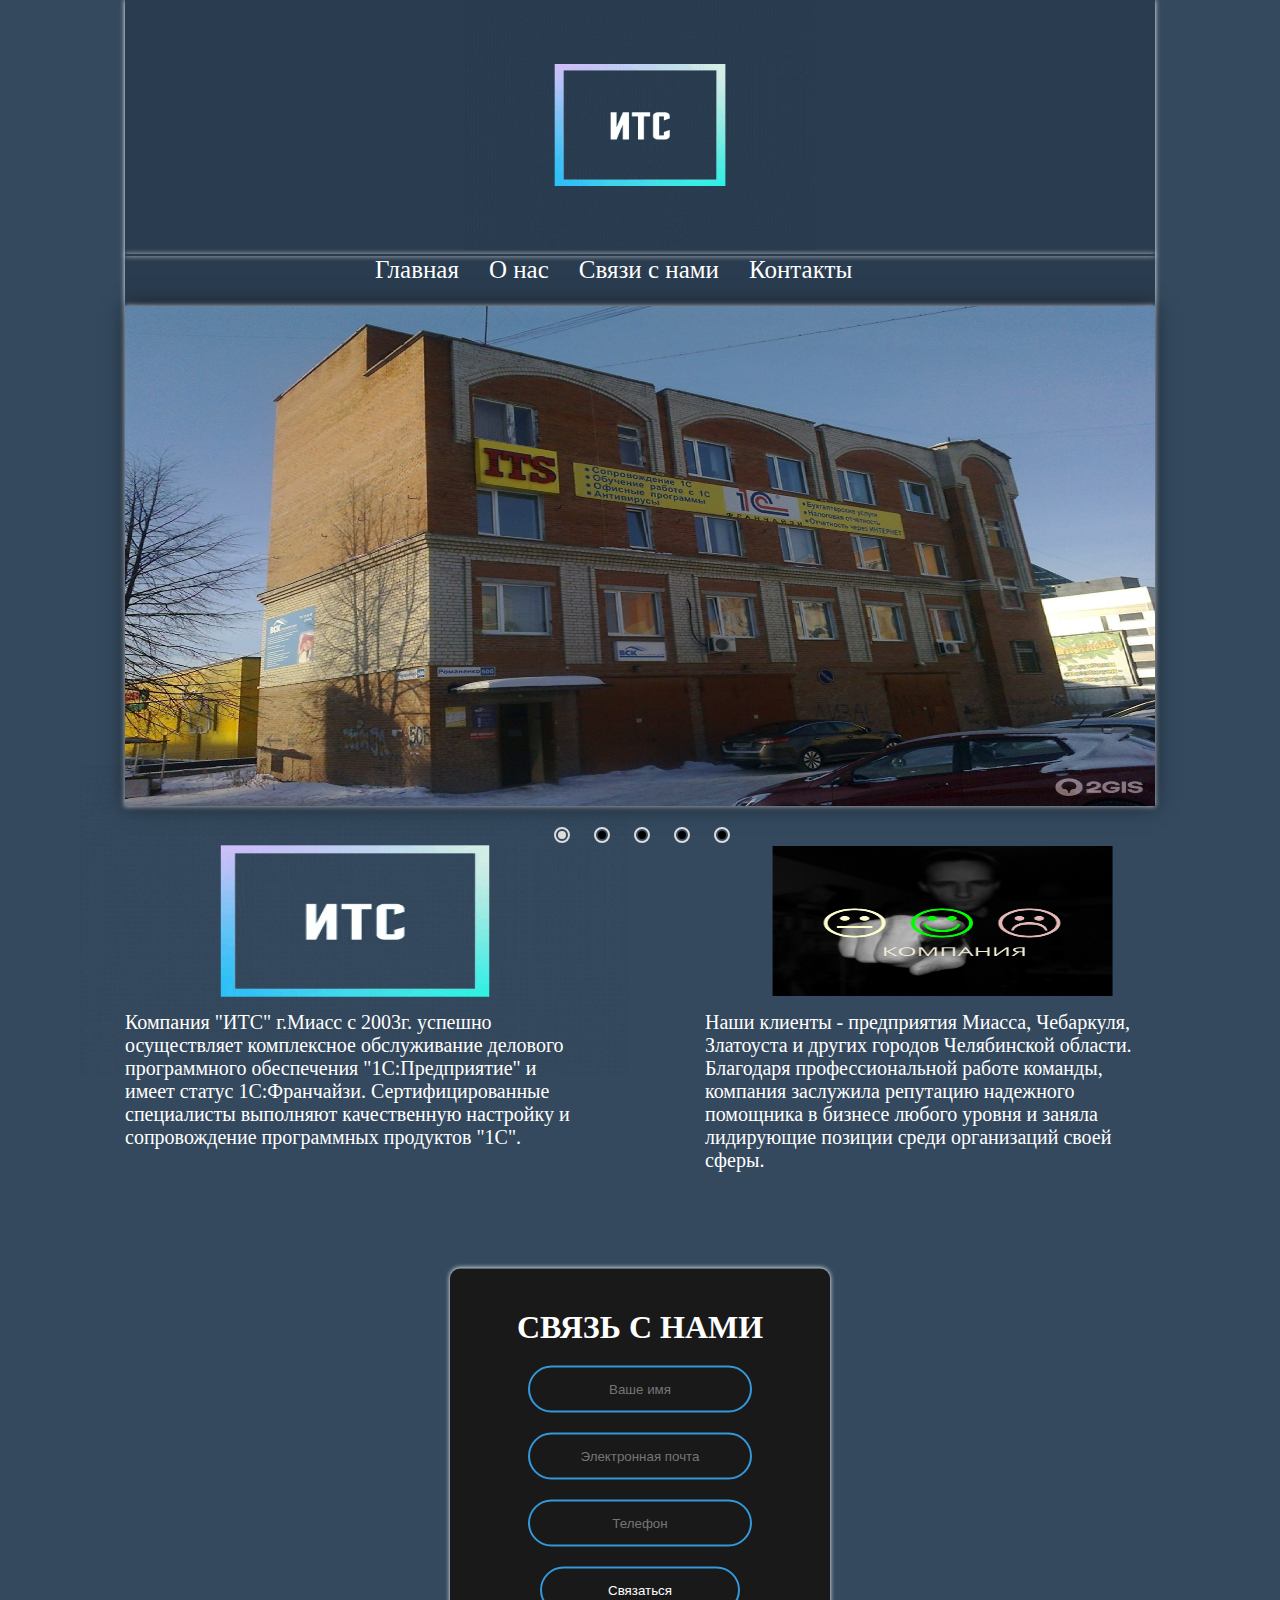
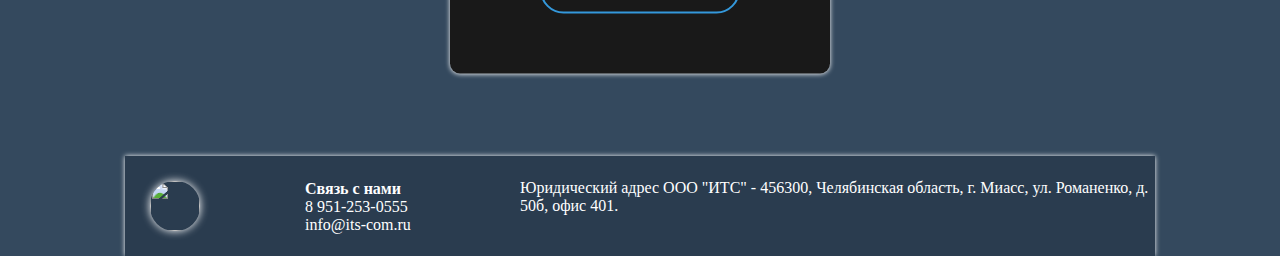
==== commit 291b7459: "Add files via upload" ====
--- a/index.html
+++ b/index.html
@@ -1,486 +1,106 @@
-
-<!DOCTYPE html>
-<!--[if lt IE 7]>      <html class="no-js lt-ie9 lt-ie8 lt-ie7"> <![endif]-->
-<!--[if IE 7]>         <html class="no-js lt-ie9 lt-ie8"> <![endif]-->
-<!--[if IE 8]>         <html class="no-js lt-ie9"> <![endif]-->
-<!--[if gt IE 8]><!--> <html class="no-js"> <!--<![endif]-->
-	<head>
-	<meta charset="utf-8">
-	<meta http-equiv="X-UA-Compatible" content="IE=edge">
-	<title>Black &mdash; Free Fully Responsive HTML5 Template by FREEHTML5.co</title>
-	<meta name="viewport" content="width=device-width, initial-scale=1">
-	<meta name="description" content="Free HTML5 Template by FreeHTML5.co" />
-	<meta name="keywords" content="free html5, free template, free bootstrap, html5, css3, mobile first, responsive" />
-	<meta name="author" content="FreeHTML5.co" />
-
-  <!-- 
-	//////////////////////////////////////////////////////
-
-	FREE HTML5 TEMPLATE 
-	DESIGNED & DEVELOPED by FREEHTML5.CO
-		
-	Website: 		http://freehtml5.co/
-	Email: 			info@freehtml5.co
-	Twitter: 		http://twitter.com/fh5co
-	Facebook: 		https://www.facebook.com/fh5co
-
-	//////////////////////////////////////////////////////
-	 -->
-
-  	<!-- Facebook and Twitter integration -->
-	<meta property="og:title" content=""/>
-	<meta property="og:image" content=""/>
-	<meta property="og:url" content=""/>
-	<meta property="og:site_name" content=""/>
-	<meta property="og:description" content=""/>
-	<meta name="twitter:title" content="" />
-	<meta name="twitter:image" content="" />
-	<meta name="twitter:url" content="" />
-	<meta name="twitter:card" content="" />
-
-	<!-- Place favicon.ico and apple-touch-icon.png in the root directory -->
-	<link rel="shortcut icon" href="favicon.ico">
-
-	<link href="https://fonts.googleapis.com/css?family=Inconsolata:400,700" rel="stylesheet">
-	
-	<!-- Animate.css -->
-	<link rel="stylesheet" href="css/animate.css">
-	<!-- Icomoon Icon Fonts-->
-	<link rel="stylesheet" href="css/icomoon.css">
-	<!-- Simple Line Icons -->
-	<link rel="stylesheet" href="css/simple-line-icons.css">
-	<!-- Bootstrap  -->
-	<link rel="stylesheet" href="css/bootstrap.css">
-	<!-- Style -->
-	<link rel="stylesheet" href="css/style.css">
-
-
-	<!-- Modernizr JS -->
-	<script src="js/modernizr-2.6.2.min.js"></script>
-	<!-- FOR IE9 below -->
-	<!--[if lt IE 9]>
-	<script src="js/respond.min.js"></script>
-	<![endif]-->
-
-	</head>
-	<body>
-	<header role="banner" id="fh5co-header">
-		<div class="fluid-container">
-			<nav class="navbar navbar-default navbar-fixed-top js-fullheight">
-				<div id="navbar" class="navbar-collapse js-fullheight">
-					<ul class="nav navbar-nav navbar-left">
-						<li class="active"><a href="#" data-nav-section="home"><span>Home</span></a></li>
-						<li><a href="#" data-nav-section="services"><span>Services</span></a></li>
-						<li><a href="#" data-nav-section="explore"><span>Project</span></a></li>
-						<li><a href="#" data-nav-section="pricing"><span>Pricing</span></a></li>
-						<li><a href="#" data-nav-section="team"><span>Team</span></a></li>
-					</ul>
-				</div>
-			</nav>
-	  </div>
-	</header>
-
-	<section id="fh5co-home" data-section="home" style="background-image: url(images/full_image_1.jpg);" data-stellar-background-ratio="0.5">
-		<div class="gradient"></div>
-		<div class="container">
-			<div class="text-wrap">
-				<div class="text-inner">
-					<div class="row">
-						<div class="col-md-8 col-md-offset-2 text-center">
-							<h1 class="to-animate">Black - Template</h1>
-							<h2 class="to-animate">100% Free HTML5 Template. Licensed under <a href="http://creativecommons.org/licenses/by/3.0/" target="_blank">Creative Commons Attribution 3.0.</a> <br> Crafted with love by <a href="http://freehtml5.co/" target="_blank" title="Free HTML5 Bootstrap Templates" class="fh5co-link">FREEHTML5.co</a></h2>
-						</div>
-					</div>
-				</div>
-			</div>
-		</div>
-	</section>
-
-	<section id="fh5co-services" data-section="services">
-		<div class="fh5co-services">
-			<div class="container">
-				<div class="row">
-					<div class="col-md-12 section-heading text-center">
-						<h2 class="to-animate">Black Features</h2>
-						<div class="row">
-							<div class="col-md-8 col-md-offset-2 subtext">
-								<h3 class="to-animate">Far far away, behind the word mountains, far from the countries Vokalia and Consonantia, there live the blind texts. Separated they live in Bookmarksgrove. </h3>
-							</div>
-						</div>
-					</div>
-				</div>
-				<div class="row">
-					<div class="core-features">
-						<div class="grid2 to-animate" style="background-image: url(images/full_image_2.jpg);">
-						</div>
-						<div class="grid2">
-							<div class="core-f">
-								<div class="row">
-									<div class="col-md-12">
-										<div class="core">
-											<i class="icon-cloud-download to-animate-2"></i>
-											<div class="fh5co-post to-animate">
-												<h3>Free Download</h3>
-												<p>Far far away, behind the word mountains, far from the countries Vokalia and Consonantia, there live the blind texts.</p>
-											</div>
-										</div>
-										<div class="core">
-											<i class="icon-laptop to-animate-2"></i>
-											<div class="fh5co-post to-animate">
-												<h3>Responsive Layout</h3>
-												<p>Far far away, behind the word mountains, far from the countries Vokalia and Consonantia, there live the blind texts.</p>
-											</div>
-										</div>
-										<div class="core">
-											<i class="icon-gear to-animate-2"></i>
-											<div class="fh5co-post to-animate">
-												<h3>24/7 Help &amp; Support</h3>
-												<p>Far far away, behind the word mountains, far from the countries Vokalia and Consonantia, there live the blind texts.</p>
-											</div>
-										</div>
-										<div class="core">
-											<i class="icon-columns to-animate-2"></i>
-											<div class="fh5co-post to-animate">
-												<h3>Lots of Elements</h3>
-												<p>Far far away, behind the word mountains, far from the countries Vokalia and Consonantia, there live the blind texts.</p>
-											</div>
-										</div>
-									</div>
-								</div>
-							</div>
-						</div>
-					</div>
-				</div>
-				<div id="fh5co-counter-section" class="fh5co-counters">
-					<div class="container">
-						<div class="row to-animate">
-							<div class="col-md-3 text-center">
-								<span class="fh5co-counter js-counter" data-from="0" data-to="3452" data-speed="5000" data-refresh-interval="50"></span>
-								<span class="fh5co-counter-label">Cups of Coffee</span>
-							</div>
-							<div class="col-md-3 text-center">
-								<span class="fh5co-counter js-counter" data-from="0" data-to="234" data-speed="5000" data-refresh-interval="50"></span>
-								<span class="fh5co-counter-label">Client</span>
-							</div>
-							<div class="col-md-3 text-center">
-								<span class="fh5co-counter js-counter" data-from="0" data-to="6542" data-speed="5000" data-refresh-interval="50"></span>
-								<span class="fh5co-counter-label">Projects</span>
-							</div>
-							<div class="col-md-3 text-center">
-								<span class="fh5co-counter js-counter" data-from="0" data-to="8687" data-speed="5000" data-refresh-interval="50"></span>
-								<span class="fh5co-counter-label">Finished Projects</span>
-							</div>
-						</div>
-					</div>
-				</div>
-			</div>
-		</div>
-	</section>
-
-	<section id="fh5co-explore" data-section="explore">
-		<div class="container">
-			<div class="row">
-				<div class="col-md-12 section-heading text-center">
-					<h2 class="to-animate">Project Done</h2>
-					<div class="row">
-						<div class="col-md-8 col-md-offset-2 subtext to-animate">
-							<h3>Far far away, behind the word mountains, far from the countries Vokalia and Consonantia, there live the blind texts.</h3>
-						</div>
-					</div>
-				</div>
-			</div>
-		</div>
-		<div class="fh5co-project">
-			<div class="container">
-				<div class="row">
-					<div class="col-md-12 text-center">
-						<div class="project-grid to-animate-2" style="background-image:  url(images/project-1.jpg);">
-							<div class="desc">
-								<h3><a href="#">MasCom Template</a></h3>
-								<span>By: Louie D' Great</span>
-							</div>
-						</div>
-					</div>
-					<div class="col-md-12 text-center">
-						<div class="project-grid to-animate-2" style="background-image:  url(images/project-2.jpg);">
-							<div class="desc">
-								<h3><a href="#">Long Tower</a></h3>
-								<span>By: John Doe</span>
-							</div>
-						</div>
-					</div>
-					<div class="col-md-12 text-center">
-						<div class="project-grid to-animate-2" style="background-image:  url(images/project-3.jpg);">
-							<div class="desc">
-								<h3><a href="#">Flash Theme</a></h3>
-								<span>By: Thomas Jones</span>
-							</div>
-						</div>
-					</div>
-					<div class="col-md-12 text-center">
-						<div class="project-grid to-animate-2" style="background-image:  url(images/project-4.jpg);">
-							<div class="desc">
-								<h3><a href="#">Tattoo</a></h3>
-								<span>By: Louie D' Great</span>
-							</div>
-						</div>
-					</div>
-					<div class="col-md-12 text-center">
-						<div class="project-grid to-animate-2" style="background-image:  url(images/project-5.jpg);">
-							<div class="desc">
-								<h3><a href="#">Train Theme</a></h3>
-								<span>By: Ivan Kim</span>
-							</div>
-						</div>
-					</div>
-					<div class="col-md-12 text-center">
-						<div class="project-grid to-animate-2" style="background-image:  url(images/project-6.jpg);">
-							<div class="desc">
-								<h3><a href="#">Dance Theme</a></h3>
-								<span>By: FreeHTML5.co</span>
-							</div>
-						</div>
-					</div>
-				</div>
-			</div>	
-		</div>
-	</section>
-	
-	<section id="fh5co-pricing" data-section="pricing">
-		<div class="fh5co-pricing">
-			<div class="container">
-				<div class="row">
-					<div class="col-md-12 section-heading text-center">
-						<h2 class="to-animate">Plans Built For Every One</h2>
-						<div class="row">
-							<div class="col-md-8 col-md-offset-2 subtext">
-								<h3 class="to-animate">Far far away, behind the word mountains, far from the countries Vokalia and Consonantia, there live the blind texts. Separated they live in Bookmarksgrove. </h3>
-							</div>
-						</div>
-					</div>
-				</div>
-
-				<div class="row">
-					<div class="col-md-3 col-sm-6">
-						<div class="price-box to-animate">
-							<h2 class="pricing-plan">Starter</h2>
-							<div class="price"><sup class="currency">$</sup>7<small>/mo</small></div>
-							<p>Basic customer support for small business</p>
-							<hr>
-							<ul class="pricing-info">
-								<li>10 projects</li>
-								<li>20 Pages</li>
-								<li>20 Emails</li>
-								<li>100 Images</li>
-							</ul>
-							<p><a href="#" class="btn btn-primary">Read More</a></p>
-						</div>
-					</div>
-					<div class="col-md-3 col-sm-6">
-						<div class="price-box to-animate">
-							<h2 class="pricing-plan">Regular</h2>
-							<div class="price"><sup class="currency">$</sup>19<small>/mo</small></div>
-							<p>Basic customer support for small business</p>
-							<hr>
-							<ul class="pricing-info">
-								<li>15 projects</li>
-								<li>40 Pages</li>
-								<li>40 Emails</li>
-								<li>200 Images</li>
-							</ul>
-							<p><a href="#" class="btn btn-primary">Read More</a></p>
-						</div>
-					</div>
-					<div class="clearfix visible-sm-block"></div>
-					<div class="col-md-3 col-sm-6 to-animate">
-						<div class="price-box popular">
-							<div class="popular-text">Best value</div>
-							<h2 class="pricing-plan">Plus</h2>
-							<div class="price"><sup class="currency">$</sup>79<small>/mo</small></div>
-							<p>Basic customer support for small business</p>
-							<hr>
-							<ul class="pricing-info">
-								<li>Unlimitted projects</li>
-								<li>100 Pages</li>
-								<li>100 Emails</li>
-								<li>700 Images</li>
-							</ul>
-							<p><a href="#" class="btn btn-primary">Read More</a></p>
-						</div>
-					</div>
-					<div class="col-md-3 col-sm-6">
-						<div class="price-box to-animate">
-							<h2 class="pricing-plan">Enterprise</h2>
-							<div class="price"><sup class="currency">$</sup>125<small>/mo</small></div>
-							<p>Basic customer support for small business</p>
-							<hr>
-							<ul class="pricing-info">
-								<li>Unlimitted projects</li>
-								<li>Unlimitted Pages</li>
-								<li>Unlimitted Emails</li>
-								<li>Unlimitted Images</li>
-							</ul>
-							<p><a href="#" class="btn btn-primary">Read More</a></p>
-						</div>
-					</div>
-				</div>
-
-				<div class="row">
-					<div class="col-md-6 col-md-offset-3 col-md-push-3 to-animate">
-						<p>Far far away, behind the word mountains, far from the countries Vokalia and Consonantia, there live the blind texts. Far far away, behind the word mountains, far from the countries Vokalia and Consonantia, there live the blind texts. Separated they live in Bookmarksgrove right at the coast of the Semantics, a large language ocean. Far far away, behind the word mountains, far from the countries Vokalia and Consonantia, there live the blind texts. Separated they live in Bookmarksgrove right at the coast of the Semantics, a large language ocean</p>
-						<p>Far far away, behind the word mountains, far from the countries Vokalia and Consonantia, there live the blind texts. Far far away, behind the word mountains, far from the countries Vokalia and Consonantia, there live the blind texts. Separated they live in Bookmarksgrove right at the coast of the Semantics, a large language ocean. Far far away, behind the word mountains, far from the countries Vokalia and Consonantia, there live the blind texts. Separated they live in Bookmarksgrove right at the coast of the Semantics, a large language ocean.</p>
-					</div>
-				</div>
-
-			</div>
-		</div>
-	</section>	
-
-	<section id="fh5co-team" data-section="team">
-		<div class="fh5co-team">
-			<div class="container">
-				<div class="row">
-					<div class="col-md-12 section-heading text-center">
-						<h2 class="to-animate">Our Staff</h2>
-						<div class="row">
-							<div class="col-md-8 col-md-offset-2 subtext">
-								<h3 class="to-animate">Far far away, behind the word mountains, far from the countries Vokalia and Consonantia, there live the blind texts. Separated they live in Bookmarksgrove. </h3>
-							</div>
-						</div>
-					</div>
-				</div>
-				<div class="row">
-					<div class="col-md-4">
-						<div class="team-box text-center to-animate-2">
-							<div class="user"><img class="img-reponsive" src="images/user-1.jpg" alt="Roger Garfield"></div>
-							<h3>Roger Garfield</h3>
-							<span class="position">Co-Founder, Lead Developer</span>
-							<p>Far far away, behind the word mountains, far from the countries Vokalia and Consonantia, there live the blind texts. Separated they live in Bookmarksgrove right at the coast of the Semantics, a large language ocean.</p>
-							<ul class="social-media">
-								<li><a href="#" class="facebook"><i class="icon-facebook"></i></a></li>
-								<li><a href="#" class="twitter"><i class="icon-twitter"></i></a></li>
-								<li><a href="#" class="dribbble"><i class="icon-dribbble"></i></a></li>
-								<li><a href="#" class="codepen"><i class="icon-codepen"></i></a></li>
-								<li><a href="#" class="github"><i class="icon-github-alt"></i></a></li>
-							</ul>
-						</div>
-					</div>
-
-					<div class="col-md-4">
-						<div class="team-box text-center to-animate-2">
-							<div class="user"><img class="img-reponsive" src="images/user-2.jpg" alt="Roger Garfield"></div>
-							<h3>Kevin Steve</h3>
-							<span class="position">Co-Founder, Product Designer</span>
-							<p>Far far away, behind the word mountains, far from the countries Vokalia and Consonantia, there live the blind texts. Separated they live in Bookmarksgrove right at the coast of the Semantics, a large language ocean.</p>
-							<ul class="social-media">
-								<li><a href="#" class="facebook"><i class="icon-facebook"></i></a></li>
-								<li><a href="#" class="twitter"><i class="icon-twitter"></i></a></li>
-								<li><a href="#" class="dribbble"><i class="icon-dribbble"></i></a></li>
-								<li><a href="#" class="codepen"><i class="icon-codepen"></i></a></li>
-								<li><a href="#" class="github"><i class="icon-github-alt"></i></a></li>
-							</ul>
-						</div>
-					</div>
-
-					<div class="col-md-4">
-						<div class="team-box text-center to-animate-2">
-							<div class="user"><img class="img-reponsive" src="images/user-3.jpg" alt="Roger Garfield"></div>
-							<h3>Ross Standford</h3>
-							<span class="position">Full Stack Developer</span>
-							<p>Far far away, behind the word mountains, far from the countries Vokalia and Consonantia, there live the blind texts. Separated they live in Bookmarksgrove right at the coast of the Semantics, a large language ocean.</p>
-							<ul class="social-media">
-								<li><a href="#" class="facebook"><i class="icon-facebook"></i></a></li>
-								<li><a href="#" class="twitter"><i class="icon-twitter"></i></a></li>
-								<li><a href="#" class="dribbble"><i class="icon-dribbble"></i></a></li>
-								<li><a href="#" class="codepen"><i class="icon-codepen"></i></a></li>
-								<li><a href="#" class="github"><i class="icon-github-alt"></i></a></li>
-							</ul>
-						</div>
-					</div>
-				</div>
-			</div>
-		</div>
-	</section>
-
-	<div class="getting-started getting-started-1">
-		<div class="getting-grid" style="background-image:  url(images/full_image_1.jpg);">
-			<div class="desc text-center">
-				<h2>Getting Started</h2>
-				<p>Far far away, behind the word mountains, far from the countries Vokalia and Consonantia, there live the blind texts. </p>
-				<p><a href="#" class="btn btn-primary">Get in touch</a></p>
-			</div>
-		</div>
-	</div>
-
-	<div id="fh5co-footer" role="contentinfo">
-		<div class="container">
-			<div class="row">
-				<div class="col-md-4 to-animate">
-					<h3 class="section-title">About Us</h3>
-					<p>Far far away, behind the word mountains, far from the countries Vokalia and Consonantia, there live the blind texts. Separated they live in Bookmarksgrove right at the coast of the Semantics.</p>
-					<p class="copy-right">&copy; 2015 Twist Free Template. <br>All Rights Reserved. <br>
-						Designed by <a href="http://freehtml5.co/" target="_blank">FREEHTML5.co</a>
-						Demo Images: <a href="http://unsplash.com/" target="_blank">Unsplash</a>
-					</p>
-				</div>
-
-				<div class="col-md-4 to-animate">
-					<h3 class="section-title">Our Address</h3>
-					<ul class="contact-info">
-						<li><i class="icon-map-marker"></i>198 West 21th Street, Suite 721 New York NY 10016</li>
-						<li><i class="icon-phone"></i>+ 1235 2355 98</li>
-						<li><i class="icon-envelope"></i><a href="#">info@yoursite.com</a></li>
-						<li><i class="icon-globe2"></i><a href="#">www.yoursite.com</a></li>
-					</ul>
-					<h3 class="section-title">Connect with Us</h3>
-					<ul class="social-media">
-						<li><a href="#" class="facebook"><i class="icon-facebook"></i></a></li>
-						<li><a href="#" class="twitter"><i class="icon-twitter"></i></a></li>
-						<li><a href="#" class="dribbble"><i class="icon-dribbble"></i></a></li>
-						<li><a href="#" class="github"><i class="icon-github-alt"></i></a></li>
-					</ul>
-				</div>
-				<div class="col-md-4 to-animate">
-					<h3 class="section-title">Drop us a line</h3>
-					<form class="contact-form">
-						<div class="form-group">
-							<label for="name" class="sr-only">Name</label>
-							<input type="name" class="form-control" id="name" placeholder="Name">
-						</div>
-						<div class="form-group">
-							<label for="email" class="sr-only">Email</label>
-							<input type="email" class="form-control" id="email" placeholder="Email">
-						</div>
-						<div class="form-group">
-							<label for="message" class="sr-only">Message</label>
-							<textarea class="form-control" id="message" rows="7" placeholder="Message"></textarea>
-						</div>
-						<div class="form-group">
-							<input type="submit" id="btn-submit" class="btn btn-send-message btn-md" value="Send Message">
-						</div>
-					</form>
-				</div>
-			</div>
-		</div>
-	</div>
-	<!-- <div id="map" class="fh5co-map"></div> -->
-
-	
-	<!-- jQuery -->
-	<script src="js/jquery.min.js"></script>
-	<!-- jQuery Easing -->
-	<script src="js/jquery.easing.1.3.js"></script>
-	<!-- Bootstrap -->
-	<script src="js/bootstrap.min.js"></script>
-	<!-- Waypoints -->
-	<script src="js/jquery.waypoints.min.js"></script>
-	<!-- Stellar Parallax -->
-	<script src="js/jquery.stellar.min.js"></script>
-	<!-- Counters -->
-	<script src="js/jquery.countTo.js"></script>
-	<!-- Main JS (Do not remove) -->
-	<script src="js/main.js"></script>
-
-	</body>
-</html>
-
+<!DOCTYPE html>
+<html>
+<head>
+  <meta charset="utf-8">
+  <title>ООО "ИТС"</title>
+  <link rel="stylesheet" type="text/css" href="9.css">
+  <link rel="shortcut icon" type="image/x-icon" href="Logo/15.gif">
+</head>
+<body>
+<!-- Шапка -->
+<div id="header">
+<header>
+    <img src="Logo/15.gif" class="logo">
+    <hr>
+     <div class="top">
+    <ul>
+      <li><a href="">Главная</a></li>
+      <li><a href="#jop">О нас</a></li>
+      <li><a href="#fo">Связи с нами</a></li>
+       <li><a href="#fot">Контакты</a></li>
+    </ul>
+    </div>
+</header>
+ </div>
+ <!-- Слайдер -->
+<div class="wrapper">
+  <input type="radio" name="point" id="slide1" checked>
+  <input type="radio" name="point" id="slide2">
+  <input type="radio" name="point" id="slide3">
+  <input type="radio" name="point" id="slide4">
+  <input type="radio" name="point" id="slide5">
+
+  <div class="slider">
+    <div class="slides slide1"></div>
+    <div class="slides slide2"></div>
+    <div class="slides slide3"></div>
+    <div class="slides slide4"></div>
+    <div class="slides slide5"></div>
+  </div>  
+  <div class="controls">
+    <label for="slide1"></label>
+    <label for="slide2"></label>
+    <label for="slide3"></label>
+    <label for="slide4"></label>
+    <label for="slide5"></label>
+  </div>
+</div>
+<!-- Блок с информацией о компании -->
+<div id="block">
+<div class="info1" >
+  <img src="Block/14.gif" class="kart1" id="jop" alt="">
+  <p class="text1">Компания "ИТС" г.Миасс с 2003г. успешно осуществляет комплексное обслуживание делового программного обеспечения "1С:Предприятие" и имеет статус 1С:Франчайзи.
+       Сертифицированные специалисты выполняют качественную настройку и сопровождение программных  продуктов "1С".  </p>
+  </div>
+  </div>
+
+
+  <div id="block2">
+  <div class="info2">
+  <img src="Block/artpop.png" class="kart2" id="jop" alt="">
+  <p class="text2">Наши клиенты - предприятия Миасса, Чебаркуля, Златоуста и других городов Челябинской области. 
+       
+       Благодаря профессиональной работе команды, компания заслужила репутацию надежного помощника в бизнесе любого уровня и заняла лидирующие позиции среди организаций своей сферы.</p>
+</div>
+</div>
+
+<!-- Форма обратной связи -->
+
+<div id="fo">
+ 
+
+    <form class="box">
+
+
+        <h1>Связь с нами</h1>
+        <input class="but" type="text" name="" placeholder="Ваше имя">
+        <input class="but" type="password" name="" placeholder="Электронная почта">
+        <input class="but" type="password" name="" placeholder="Телефон">
+        <input class="button" type="submit" name="" value="Связаться">
+    </form>
+</div>
+
+
+<!-- Подвал -->
+<div id="fot">
+<footer>
+  <a href="https://vk.com/miass1c" target="_blank"><img src="Footer/1.png" alt="" class="vk"></a>
+   <div class= "svyaz">
+    <h4>Связь с нами</h4>
+    <p>8 951-253-0555</p>
+    <p>info@its-com.ru</p>
+
+    </div>
+    <div class="adres">
+
+    <p>Юридический адрес ООО "ИТС" - 456300, Челябинская область, г. Миасс, ул. Романенко, д. 50б, офис 401.</p>
+    </div>
+</footer>
+</div>
+
+</body>
+</html>
+
+
+</body>
+</html>--- a/9.css
+++ b/9.css
@@ -0,0 +1,351 @@
+/* Для всей страницы */
+*{
+
+    margin: auto;
+    padding: auto;
+ 
+
+}
+/* Для тела */
+body{
+  
+    overflow-x: hidden;
+            background-color:#34495e;
+            
+}
+
+/* Подключение шрифта */
+@font-face {
+font-family: 'Century Gothic'; 
+    src: url(/font/centurygothic.ttf); 
+}
+
+/* Для шапки */
+header{
+  text-align: center;
+    width: 1030px;
+ background-color: #2a3c4f;
+  height: auto;
+ box-shadow: 0 0 5px;
+ color: white;
+}
+.logo {
+width: 350px;
+height: 250px;
+}
+ul{
+list-style: none;
+font-size: 25px;
+font-family: Century Gothic;
+margin-left: 210px;
+}
+li {
+float: left;
+margin-right: 30px;
+text-align: center;
+}
+#header{
+    width: 1030px;
+
+}
+.top{
+height: 50px;
+width: 1030px;
+border: solid 0px white;
+}
+hr{
+    border: none; 
+    height: 2px;
+    color: white;
+    box-shadow: 0 0 5px;
+}
+
+
+/* Для ссылок */
+a:link{
+    color: white;
+    text-decoration: none;
+}
+a:hover{
+    color: #FF0000;
+    text-decoration: underline;
+}
+a:visited{
+    color: white;
+}
+a:active{
+    color: #FF0000;
+    text-decoration: underline;
+}
+
+/*Слайдер*/
+.wrapper {
+    height: 500px;
+    margin: 100px auto 0;
+    position: relative;
+    width: 1030px;
+   margin-top: 0px;
+   box-shadow: 0 0 5px;
+   color: white;
+}
+.slider {
+    background-color: #ddd;
+    height: inherit;
+    overflow: hidden;
+    position: relative;
+    width: inherit;
+    -webkit-box-shadow: 0 0 20px rgba(0, 0, 0, .5);
+    -moz-box-shadow: 0 0 20px rgba(0, 0, 0, .5);
+    -o-box-shadow: 0 0 20px rgba(0, 0, 0, .5);
+    box-shadow: 0 0 20px rgba(0, 0, 0, .5);
+}
+.wrapper > input {
+    display: none;
+}
+.slides {
+    height: inherit;
+    position: absolute;
+    width: inherit;
+    background-repeat: no-repeat;
+}
+.slide1 { background-image: url(slyder/1.jpg); }
+.slide2 { background-image: url(slyder/2.jpg); }
+.slide3 { background-image: url(slyder/3.jpg); }
+.slide4 { background-image: url(slyder/4.jpg); }
+.slide5 { background-image: url(slyder/5.png); }
+.wrapper .controls {
+    left: 50%;
+    margin-left: -98px;
+    position: absolute;
+}
+.wrapper label {
+    background-color: black;
+    cursor: pointer;
+    display: inline-block;
+    height: 8px;
+    margin: 25px 12px 0 16px;
+    position: relative;
+    width: 8px;
+    -webkit-border-radius: 50%;
+    -moz-border-radius: 50%;
+    -o-border-radius: 50%;
+    border-radius: 50%;
+}
+.wrapper label:after {
+    border: 2px solid #ddd;
+    content: " ";
+    display: block;
+    height: 12px;
+    left: -4px;
+    position: absolute;
+    top: -4px;
+    width: 12px;
+    -webkit-border-radius: 50%;
+    -moz-border-radius: 50%;
+    -o-border-radius: 50%;
+    border-radius: 50%;
+}
+.wrapper label {
+    cursor: pointer;
+    display: inline-block;
+    height: 8px;
+    margin: 25px 12px 0 16px;
+    position: relative;
+    width: 8px;
+    -webkit-border-radius: 50%;
+    -moz-border-radius: 50%;
+    -o-border-radius: 50%;
+    border-radius: 50%;
+    -webkit-transition: background ease-in-out .5s;
+    -moz-transition: background ease-in-out .5s;
+    -o-transition: background ease-in-out .5s;
+    transition: background ease-in-out .5s;
+}
+
+.wrapper label:hover, 
+#slide1:checked ~ .controls label:nth-of-type(1),
+#slide2:checked ~ .controls label:nth-of-type(2),
+#slide3:checked ~ .controls label:nth-of-type(3),
+#slide4:checked ~ .controls label:nth-of-type(4),
+#slide5:checked ~ .controls label:nth-of-type(5) {
+    background: #ddd;
+}
+.slides {
+    height: inherit;
+    opacity: 0;
+    position: absolute;
+    width: inherit;
+    z-index: 0;
+    -webkit-transform: scale(1.5);
+    -moz-transform: scale(1.5);
+    -o-transform: scale(1.5);
+    transform: scale(1.5);
+    -webkit-transition: transform ease-in-out .5s, opacity ease-in-out .5s;
+    -moz-transition: transform ease-in-out .5s, opacity ease-in-out .5s;
+    -o-transition: transform ease-in-out .5s, opacity ease-in-out .5s;
+    transition: transform ease-in-out .5s, opacity ease-in-out .5s;
+}
+#slide1:checked ~ .slider > .slide1,
+#slide2:checked ~ .slider > .slide2,
+#slide3:checked ~ .slider > .slide3,
+#slide4:checked ~ .slider > .slide4,
+#slide5:checked ~ .slider > .slide5 {
+    opacity: 1;
+    z-index: 1;
+    -webkit-transform: scale(1);
+    -moz-transform: scale(1);
+    -o-transform: scale(1);
+    transform: scale(1);
+}
+/* Для информационного блока */
+#block{
+width: 1030px;
+height: auto;
+}
+.info1{
+    margin-top: 305px;
+    width: 1030px; 
+}
+.kart1{
+    width: 550px;
+    height: 310px;
+    float: left;
+    margin-top: -345px;
+    margin-left: -45px;
+}
+.text1{
+  width: 450px;
+    font-family: Century Gothic;
+    font-size: 20px;
+    margin-top: -100px;   
+    float: left;
+    color: white;
+    height: 100px;
+}
+.info2{
+  margin-top: 305px;
+ width: 1030px;
+}
+.kart2{
+  width: 425px;
+  height: 200px;
+  margin-top: -290px;
+  float: right;
+}
+.text2{
+  width: 450px;
+  font-family: Century Gothic;
+  font-size: 20px;
+  margin-top: -100px;
+  float: right;
+  color: white;
+  height: 100px;
+}
+
+/* Для обратной связи */
+
+#fo{
+width: 1030px;
+height: auto;
+color: white;
+}
+
+
+.box {
+    width: 300px;
+    padding: 40px;
+    position: absolute;
+    margin-left: 515px;
+    transform: translate(-50%, -50%);
+    background: #191919;
+    text-align: center;
+    border-radius: 10px;
+    margin-top: 360px;
+    color: white;
+    box-shadow: 0 0 5px;
+}
+
+.box h1 {
+    color: white;
+    text-transform: uppercase;
+    font-weight: 500px;
+}
+
+
+
+.but {
+    border: 0;
+    background: none;
+    display: block;
+    margin: 20px auto;
+    text-align: center;
+    border: 2px solid #3498db; 
+    padding:  14px 10px;
+    width: 200px;
+    outline: none;
+    color: white;
+    border-radius: 24px;
+    transition: 0.50s; 
+}
+
+.but:focus {
+    width: 260px;
+    border-color: red;
+    color:white;
+}
+
+.button {
+    border: 0;
+    background: none;
+    display: block;
+    margin: 20px auto; 
+    text-align: center;
+    border: 2px solid #3498db;
+    padding: 14px 40px; 
+    width: 200px;
+    outline: none;
+    color: white;
+    border-radius: 24px;
+    transition: 0.5s;
+    cursor: pointer; 
+}
+
+.button:hover {
+    background: white;
+    color: black;
+}
+/* Для подвала */
+#fot{
+    width: 1030px;
+}
+footer{
+  width: 1030px;
+  height: 100px;
+  font-family: Century Gothic;
+  margin-top: 950px;
+  background-color: #2a3c4f;
+  box-shadow: 0 0 5px;
+  color: white;
+}
+.vk{
+    box-shadow: 0 0 8px;
+    color: white;
+    border-radius: 24px;
+    width: 50px;
+    height: 50px;
+    margin-left: 25px;
+    margin-top: 25px;
+
+}
+
+.svyaz{
+  
+    margin-left: 180px;
+    margin-top: -55px;
+    color: white;
+}
+.adres{
+    margin-left: 395px;
+    margin-top: -55px;
+    color: white;
+}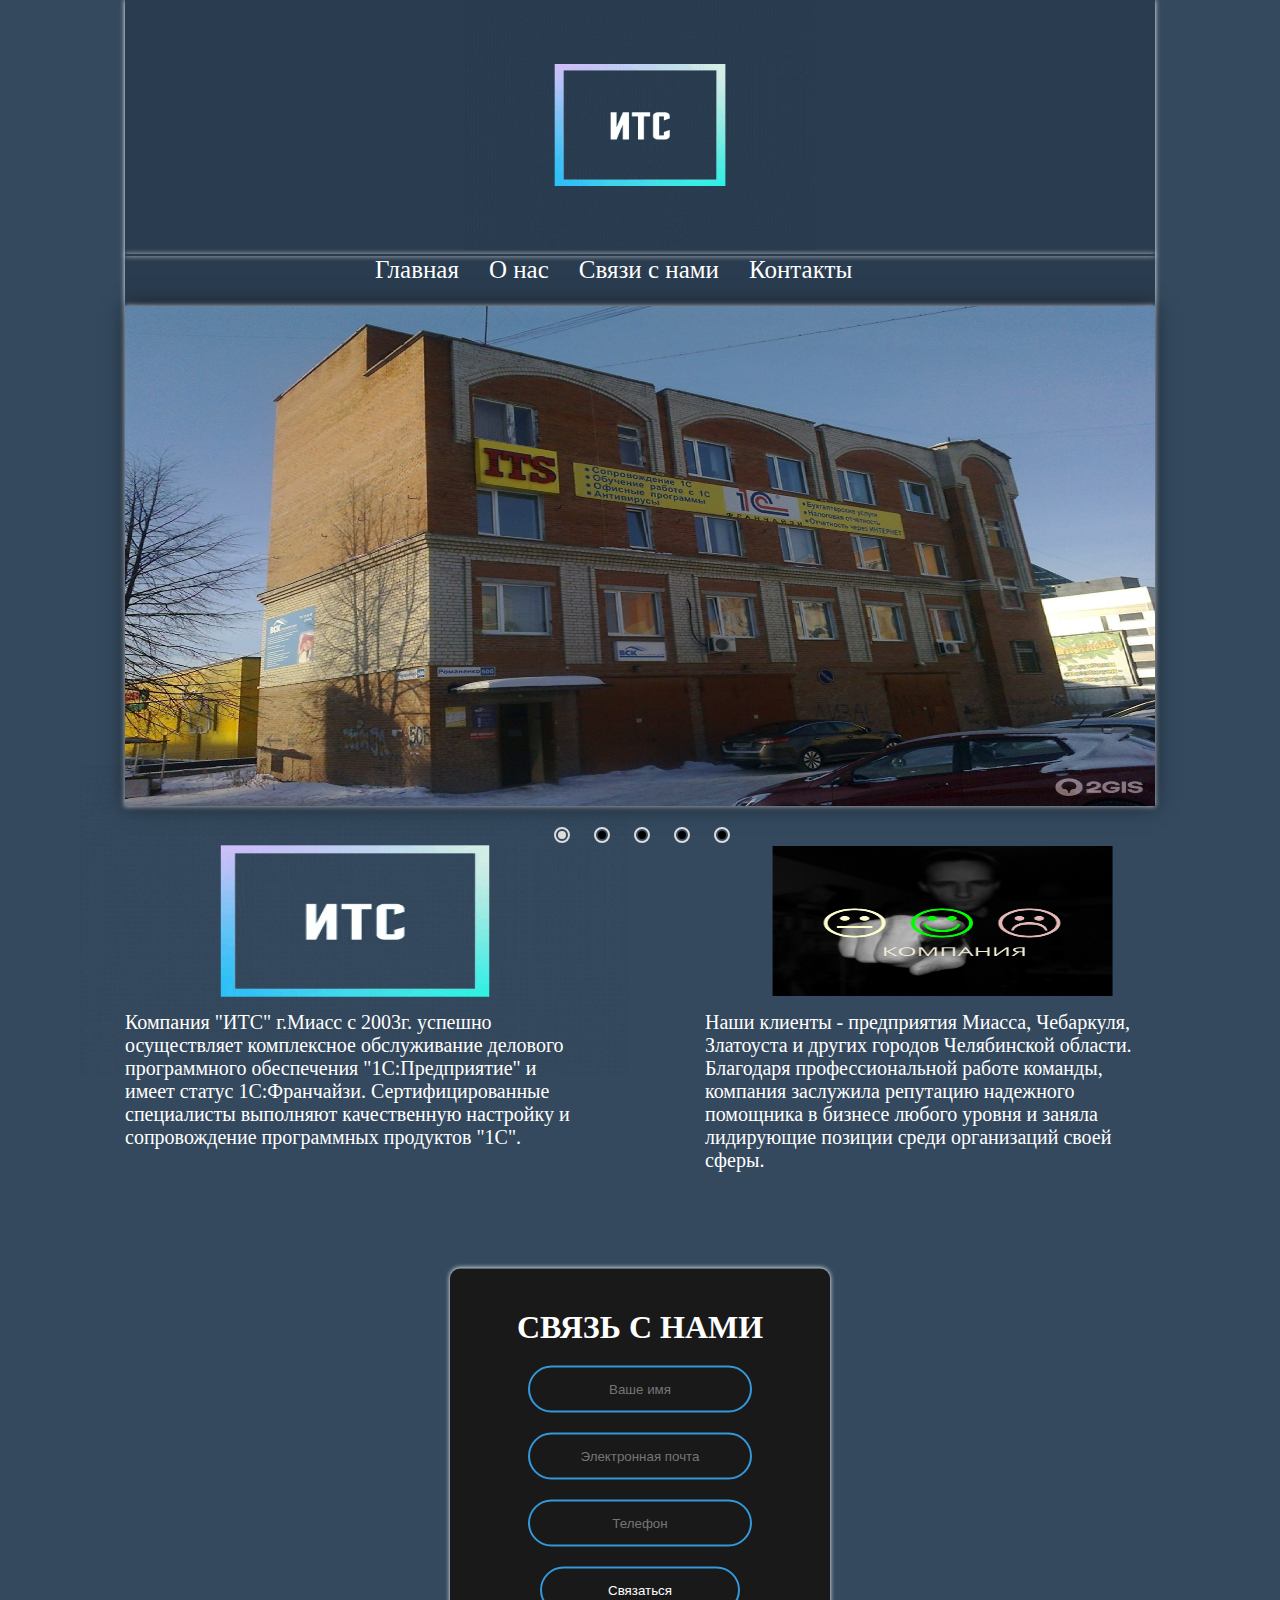
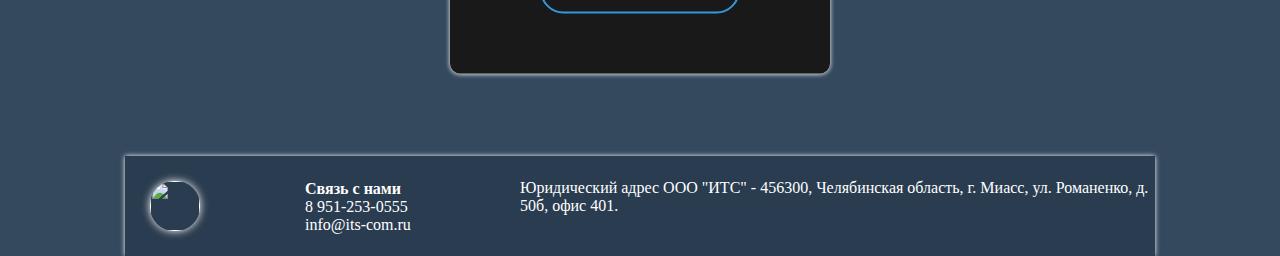
==== commit 915f5fb9: "Add files via upload" ====
--- a/index.html
+++ b/index.html
@@ -84,7 +84,7 @@
 <!-- Подвал -->
 <div id="fot">
 <footer>
-  <a href="https://vk.com/miass1c" target="_blank"><img src="Footer/1.png" alt="" class="vk"></a>
+  <a href="" target="_blank"><img src="Footer/1.png" alt="" class="vk"></a>
    <div class= "svyaz">
     <h4>Связь с нами</h4>
     <p>8 951-253-0555</p>
